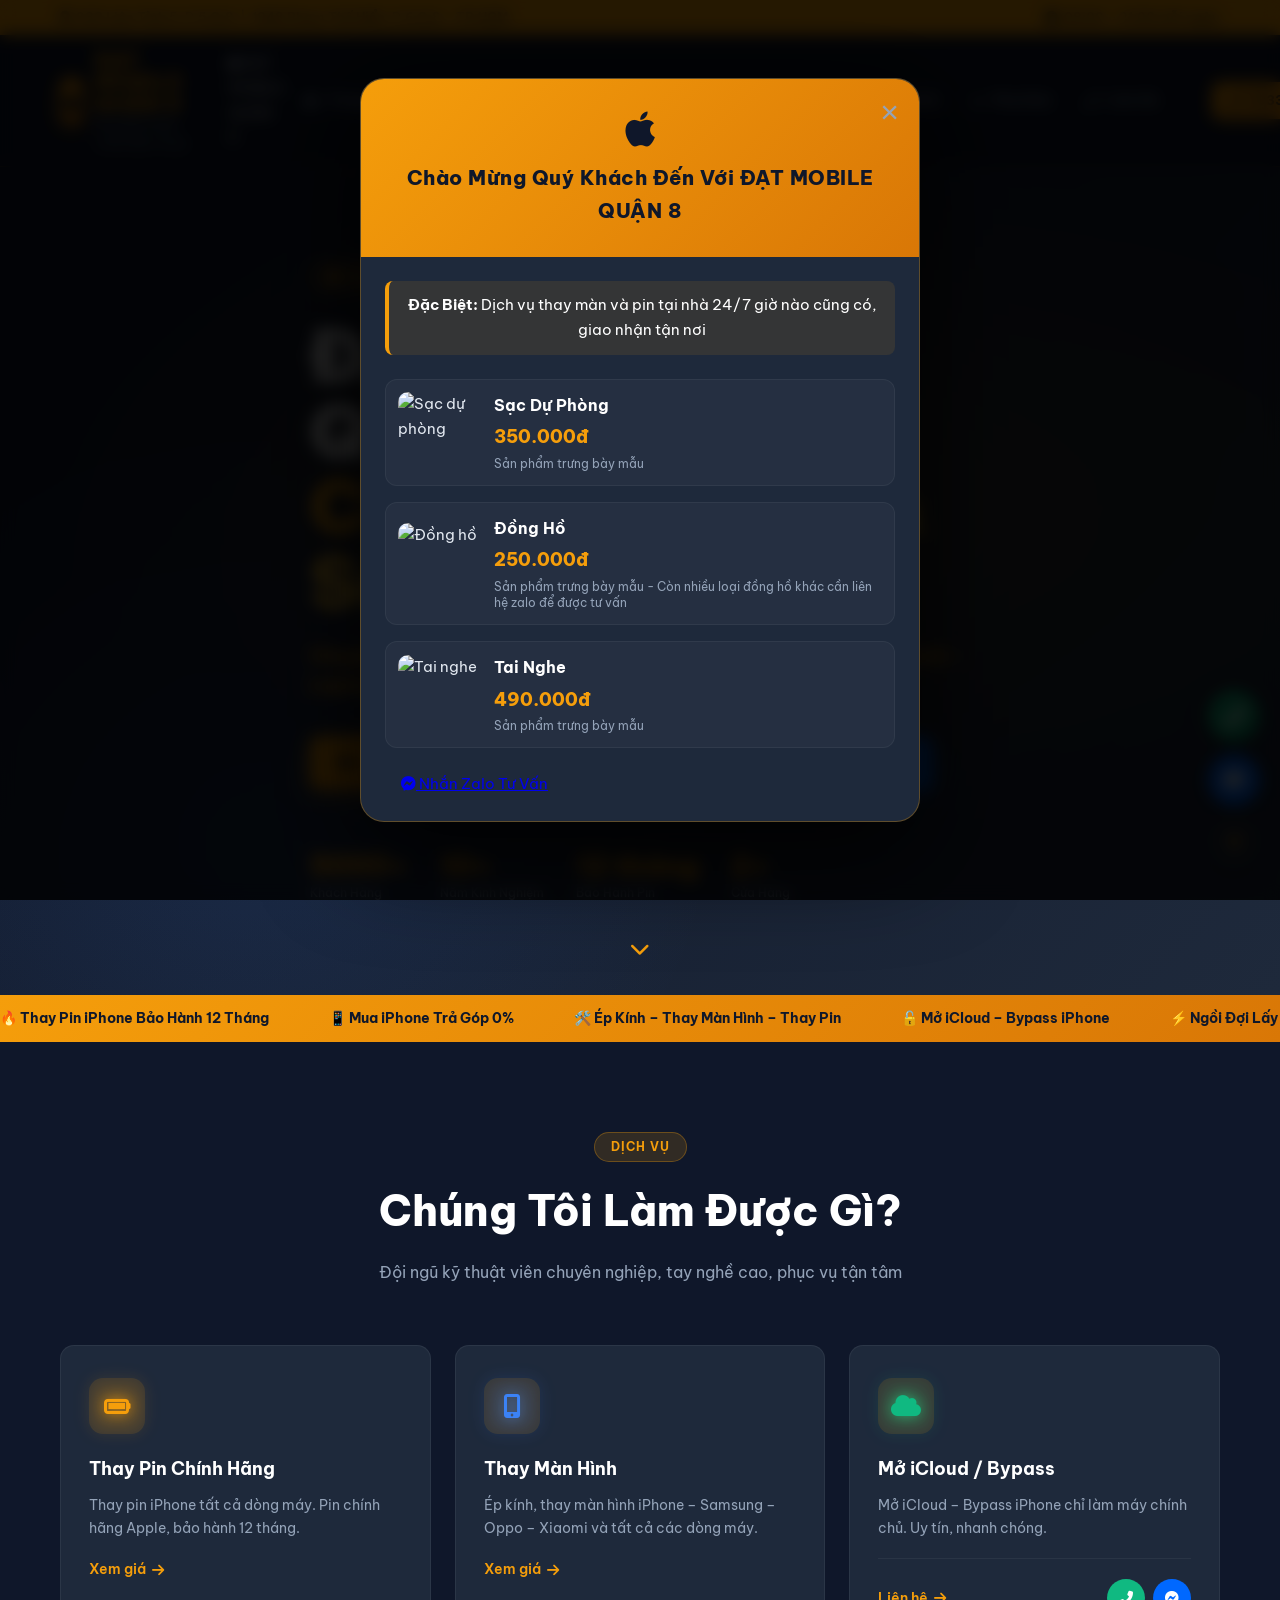
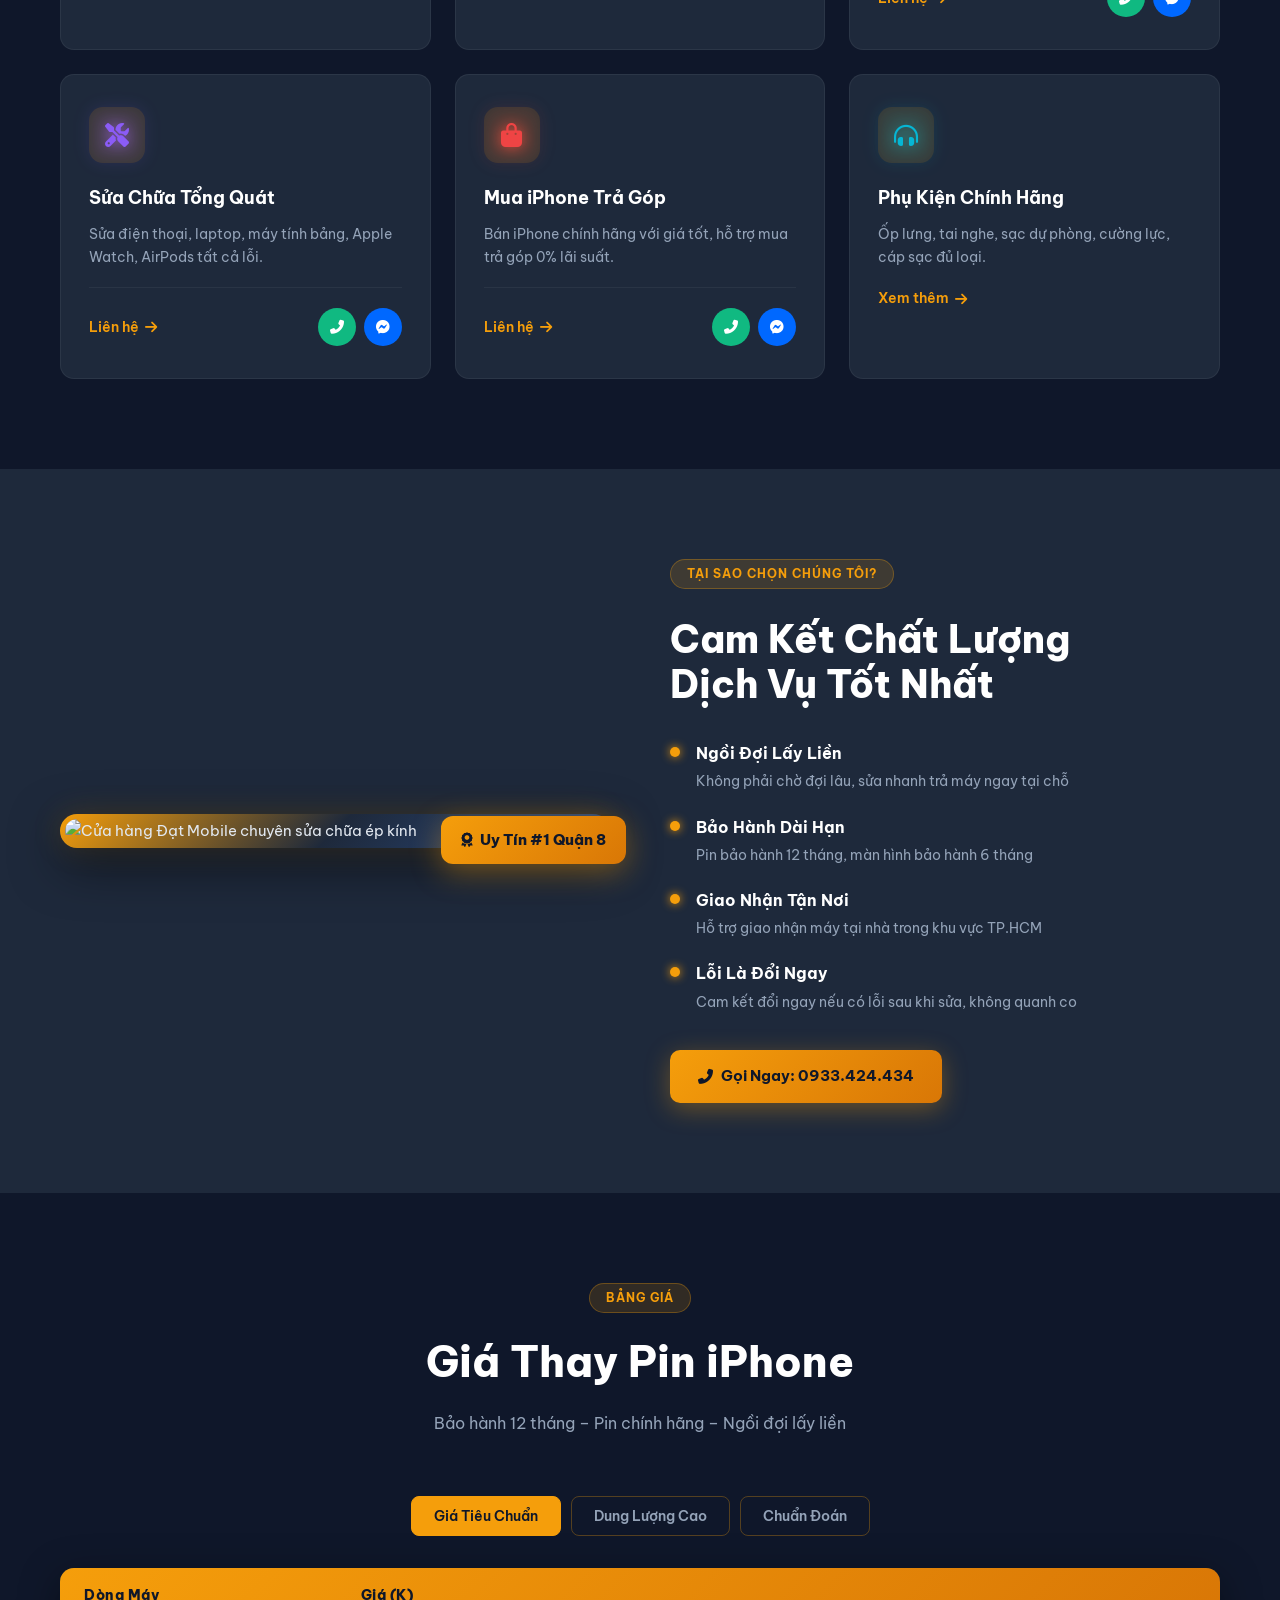
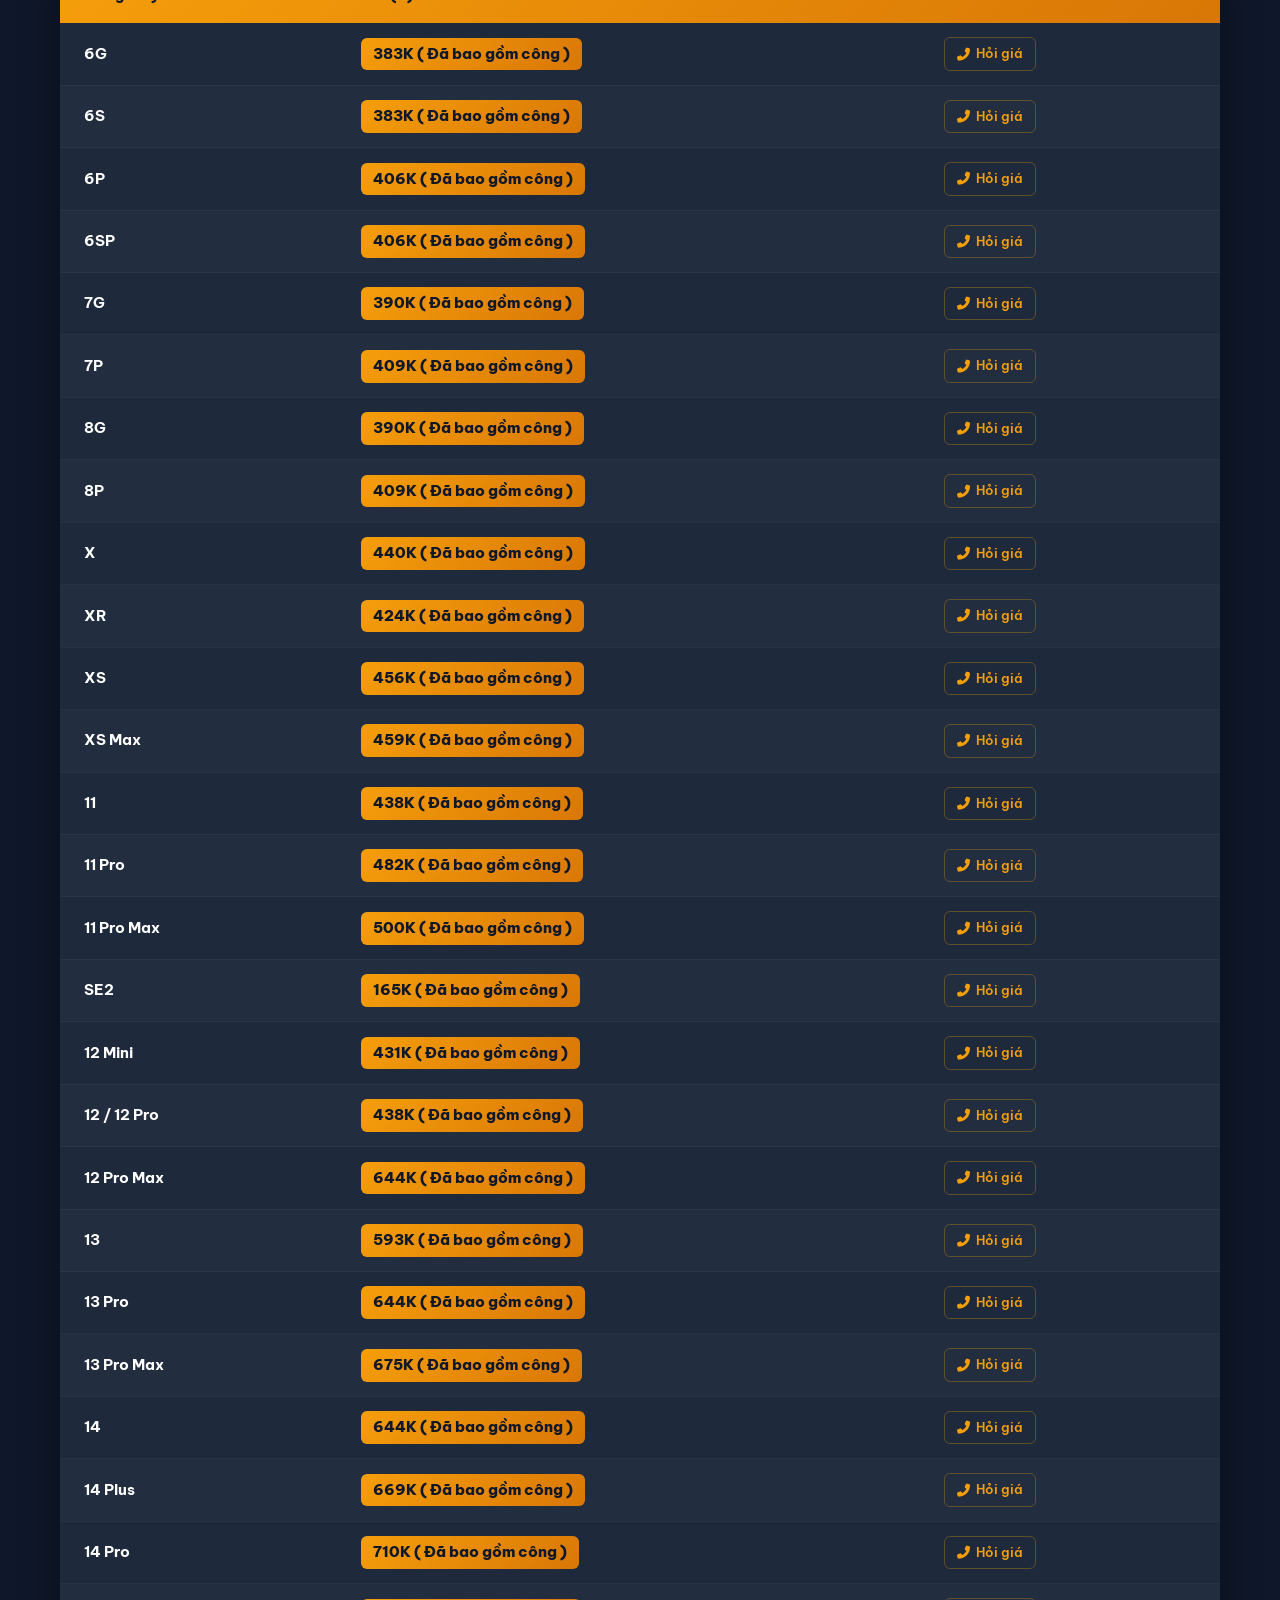
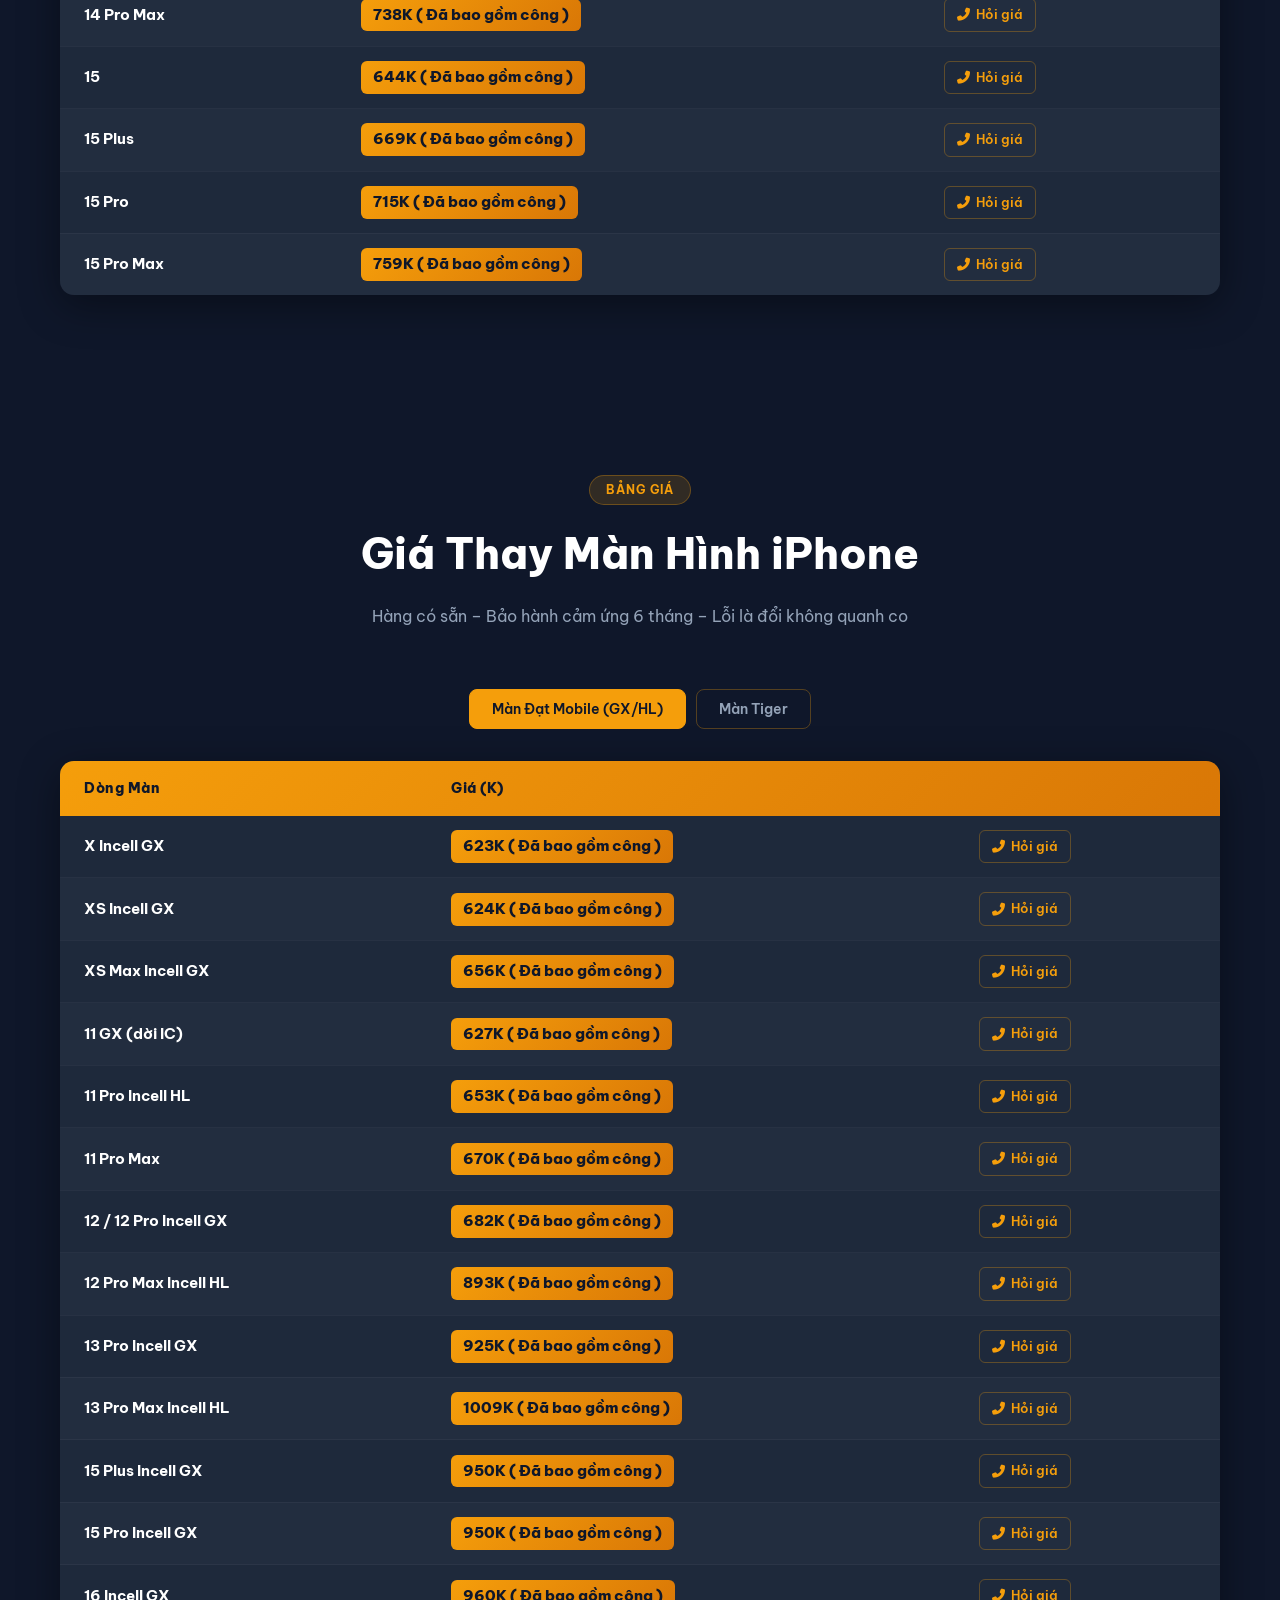
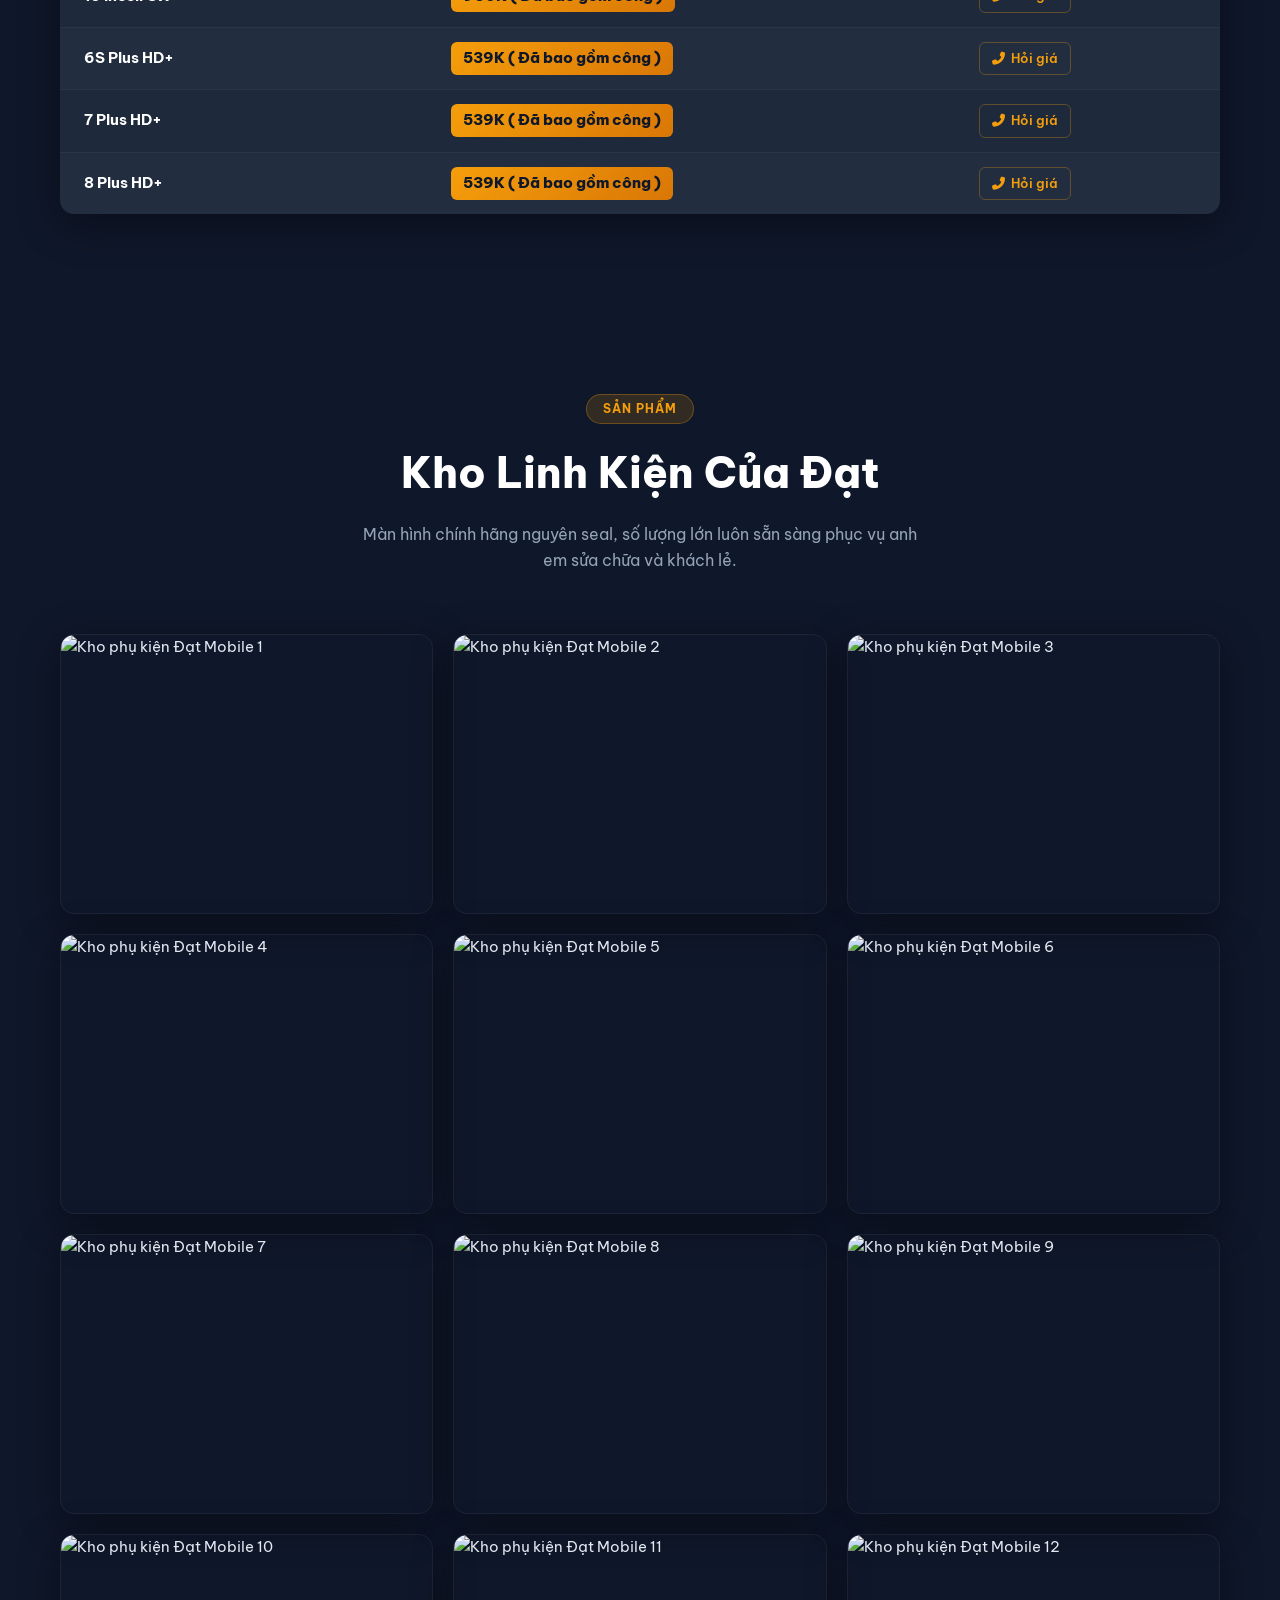
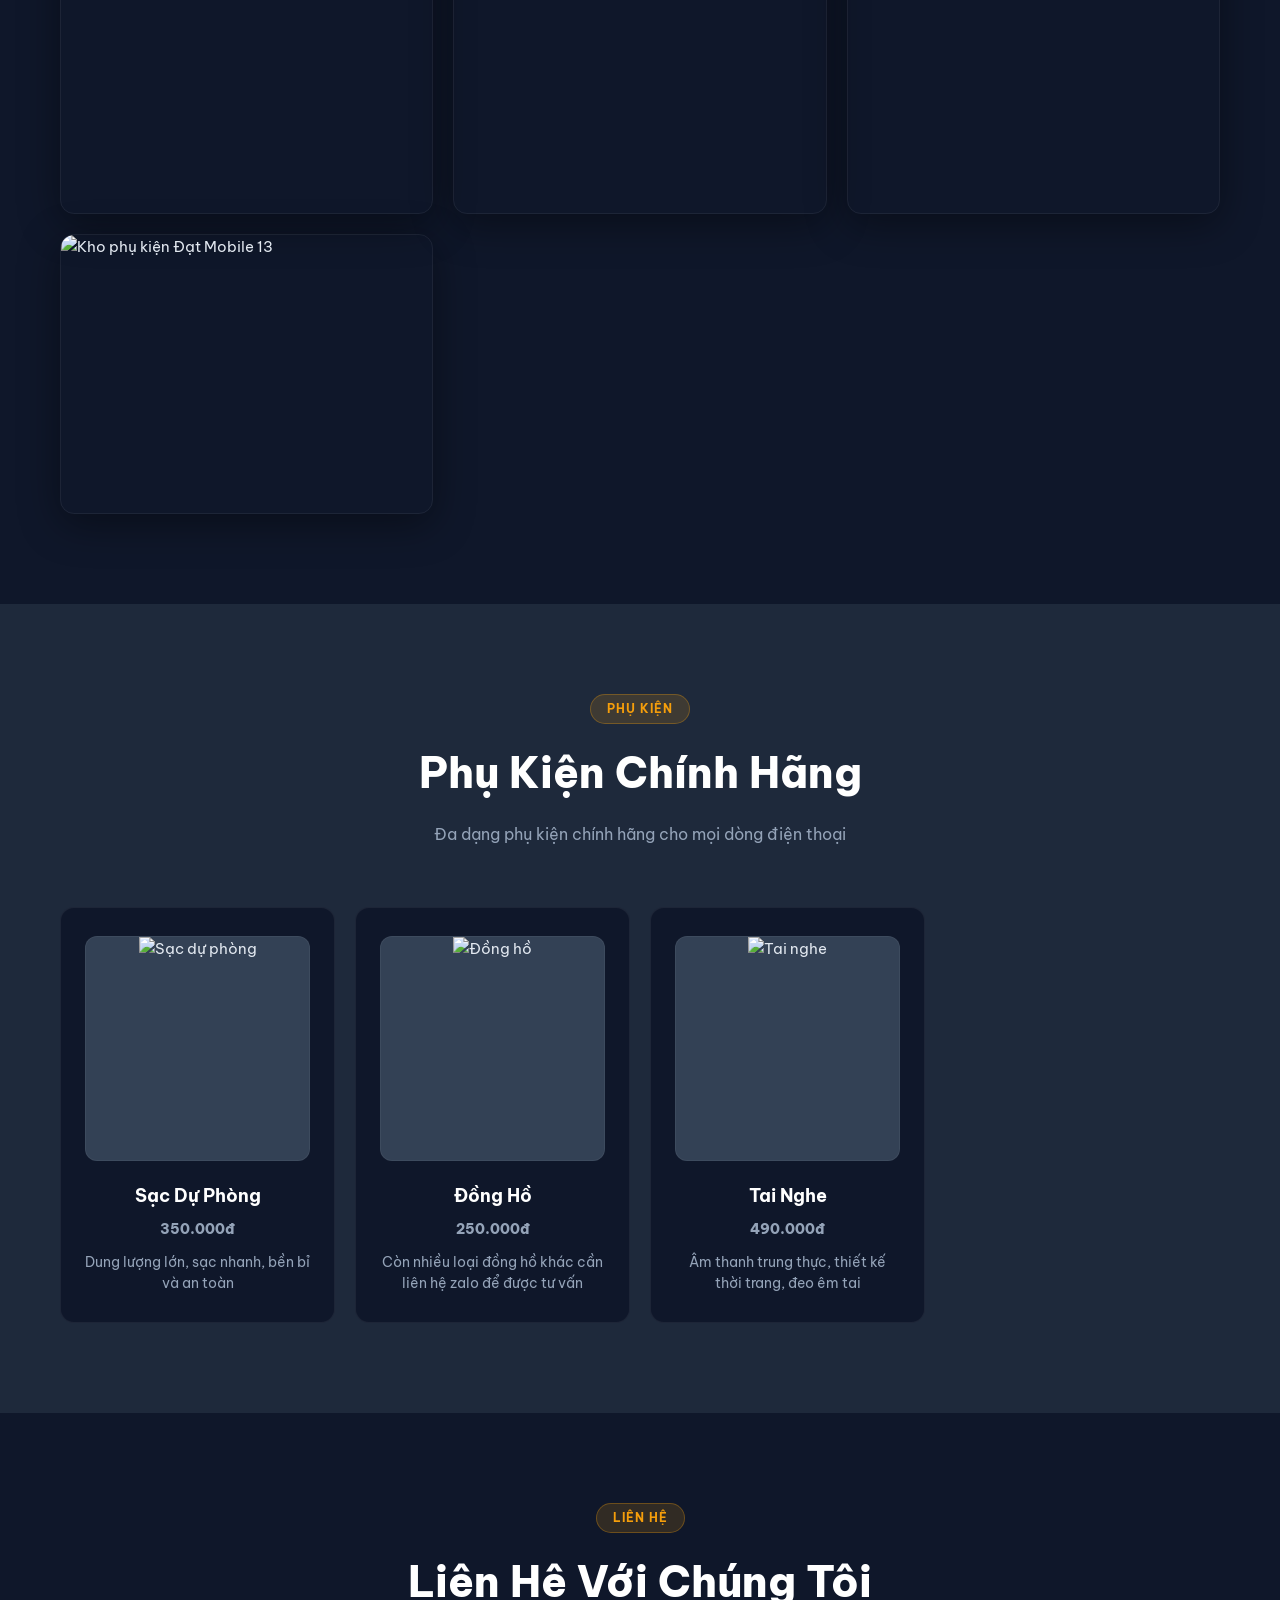
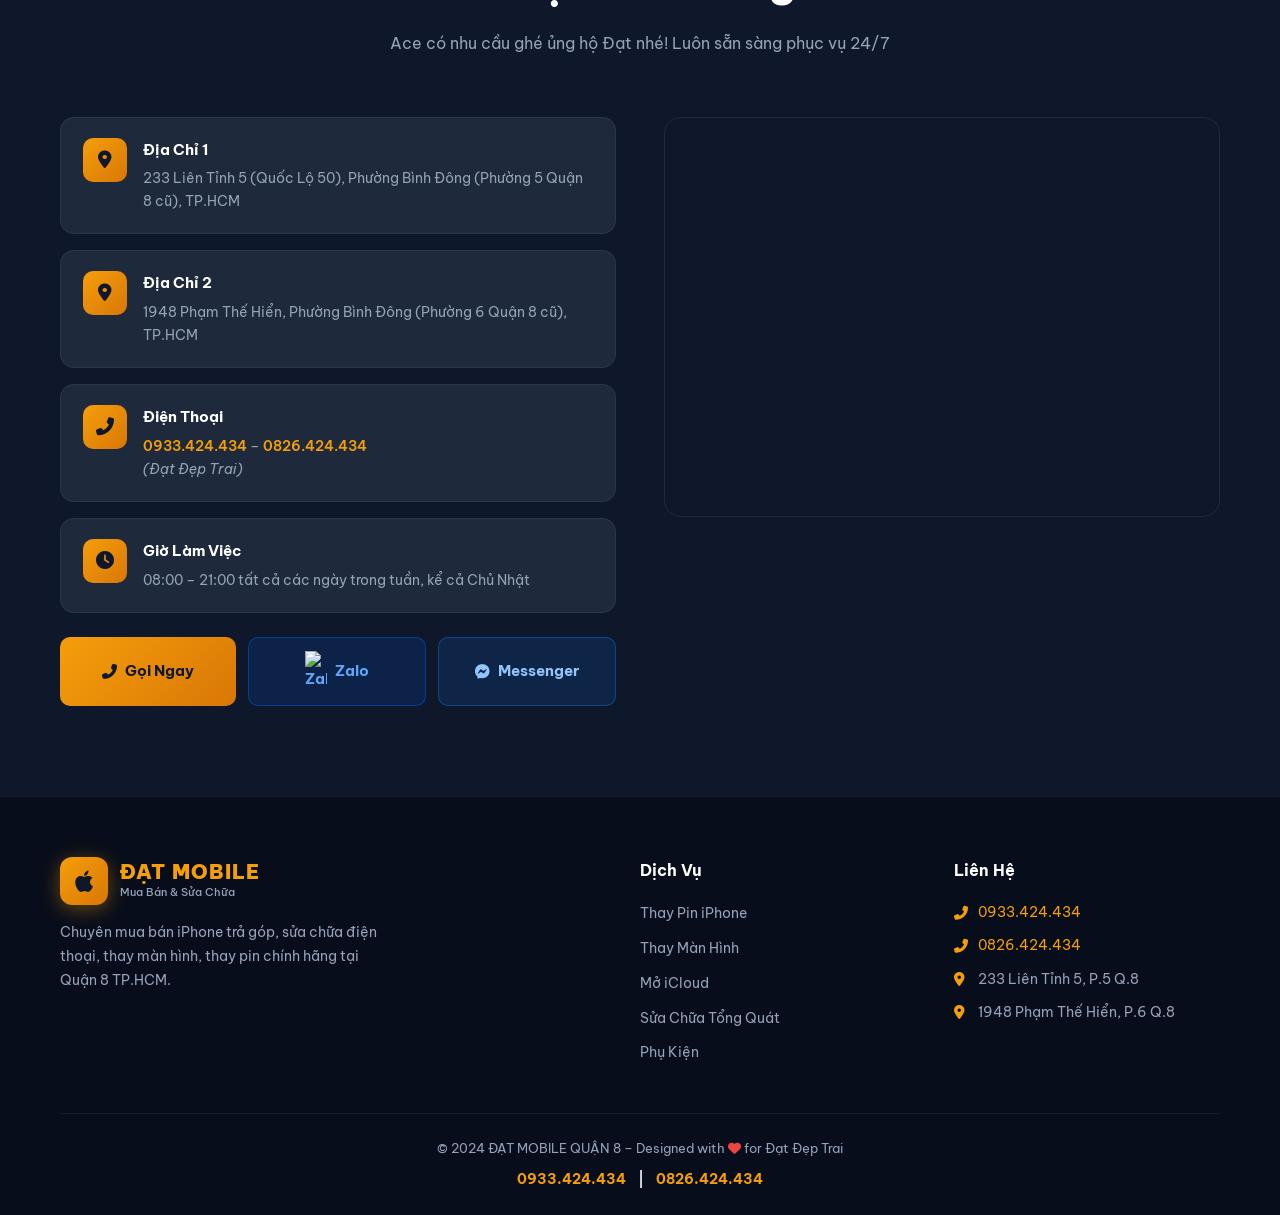
==== index.html @ 9b5f0d11 "Add files via upload" ====
<!DOCTYPE html>
<html lang="vi">

<head>
  <meta charset="UTF-8" />
  <meta name="viewport" content="width=device-width, initial-scale=1.0" />
  <title>Đạt Mobile - Mua Bán & Sửa Chữa Điện Thoại Quận 8</title>
  <meta name="description"
    content="Đạt Mobile chuyên mua bán iPhone trả góp, sửa chữa điện thoại, thay màn hình, thay pin chính hãng tại Quận 8 TP.HCM. Liên hệ: 0933.424.434" />
  <link rel="stylesheet" href="style.css" />
  <link rel="preconnect" href="https://fonts.googleapis.com" />
  <link rel="preconnect" href="https://fonts.gstatic.com" crossorigin />
  <link href="https://fonts.googleapis.com/css2?family=Be+Vietnam+Pro:wght@300;400;500;600;700;800;900&display=swap"
    rel="stylesheet" />
  <link rel="stylesheet" href="https://cdnjs.cloudflare.com/ajax/libs/font-awesome/6.5.0/css/all.min.css" />
  <style>
    /* Hero Dropdown Menus */
    .hero-dropdown-wrap {
      position: relative;
      display: inline-block;
    }
    .hero-dropdown {
      display: none;
      position: absolute;
      top: calc(100% + 10px);
      left: 50%;
      transform: translateX(-50%);
      min-width: 220px;
      background: rgba(15, 23, 42, 0.97);
      backdrop-filter: blur(20px);
      border: 1px solid rgba(245, 158, 11, 0.3);
      border-radius: 14px;
      padding: 8px;
      z-index: 100;
      box-shadow: 0 20px 50px rgba(0,0,0,0.5), 0 0 30px rgba(245,158,11,0.1);
      animation: dropdownFade 0.25s ease;
    }
    .hero-dropdown.show { display: block; }
    @keyframes dropdownFade {
      from { opacity: 0; transform: translateX(-50%) translateY(-8px); }
      to { opacity: 1; transform: translateX(-50%) translateY(0); }
    }
    .hero-dropdown::before {
      content: '';
      position: absolute;
      top: -7px;
      left: 50%;
      transform: translateX(-50%) rotate(45deg);
      width: 14px; height: 14px;
      background: rgba(15, 23, 42, 0.97);
      border-left: 1px solid rgba(245, 158, 11, 0.3);
      border-top: 1px solid rgba(245, 158, 11, 0.3);
    }
    .hero-dropdown a {
      display: flex;
      align-items: center;
      gap: 12px;
      padding: 12px 16px;
      color: #cbd5e1;
      text-decoration: none;
      font-size: 14px;
      font-weight: 500;
      border-radius: 10px;
      transition: all 0.2s ease;
      white-space: nowrap;
    }
    .hero-dropdown a:hover {
      background: rgba(245, 158, 11, 0.15);
      color: #f59e0b;
      transform: translateX(4px);
    }
    .hero-dropdown a i {
      width: 32px; height: 32px;
      display: flex; align-items: center; justify-content: center;
      background: rgba(245, 158, 11, 0.1);
      border-radius: 8px;
      font-size: 14px;
      color: #f59e0b;
      flex-shrink: 0;
    }
    .hero-dropdown a:hover i {
      background: rgba(245, 158, 11, 0.25);
    }
    @media (max-width: 600px) {
      .hero-dropdown {
        min-width: 200px;
      }
    }
  </style>
</head>

<body>

  <!-- TOP BAR -->
  <div class="topbar">
    <div class="container topbar-inner">
      <span><i class="fas fa-map-marker-alt"></i> 233 Liên Tỉnh 5, P.5 Q.8 &nbsp;|&nbsp; 1948 Phạm Thế Hiển, P.6 Q.8 –
        TP.HCM</span>
      <span><i class="fas fa-clock"></i> 08:00 – 21:00 mỗi ngày</span>
    </div>
  </div>

  <!-- HEADER -->
  <header class="header" id="header">
    <div class="container header-inner">
      <div class="logo">
        <div class="logo-icon"><i class="fab fa-apple"></i></div>
        <div class="logo-text">
          <span class="logo-main">ĐẠT MOBILE QUẬN 8</span>
          <span class="logo-sub">Mua Bán & Sửa Chữa Điện Thoại</span>
        </div>
      </div>

      <nav class="nav" id="nav">
        <div class="nav-header-mobile">
          <i class="fab fa-apple"></i> <span>ĐẠT MOBILE QUẬN 8</span>
        </div>
        <a href="#home" class="nav-link active"><i class="fas fa-home"></i> Trang Chủ</a>
        <a href="#services" class="nav-link"><i class="fas fa-tools"></i> Dịch Vụ</a>
        <a href="#pin-prices" class="nav-link"><i class="fas fa-battery-full"></i> Bảng Giá Pin</a>
        <a href="#screen-prices" class="nav-link"><i class="fas fa-mobile-alt"></i> Bảng Giá Màn</a>
        <a href="#gallery" class="nav-link"><i class="fas fa-images"></i> Kho Màn Hình</a>
        <a href="#accessories" class="nav-link"><i class="fas fa-headphones"></i> Phụ Kiện</a>
        <a href="#contact" class="nav-link"><i class="fas fa-phone-alt"></i> Liên Hệ</a>
      </nav>
      <div class="nav-overlay" id="navOverlay"></div>

      <div class="header-cta">
        <div class="header-phones">
          <a href="tel:0933424434" class="btn-call"><i class="fas fa-phone-alt"></i> 0933.424.434</a>
          <a href="tel:0826424434" class="btn-call"><i class="fas fa-phone-alt"></i> 0826.424.434</a>
        </div>
        <button class="hamburger" id="hamburger" aria-label="Menu"><i class="fas fa-bars"></i></button>
      </div>
    </div>
  </header>

  <!-- HERO -->
  <section class="hero" id="home">
    <div class="hero-bg"></div>
    <div class="container hero-content">
      <div class="hero-badge"><i class="fas fa-star"></i> Uy Tín – Chất Lượng – Tận Tâm</div>
      <h1 class="hero-title">ĐẠT MOBILE QUẬN 8<br /><span>Chuyên iPhone & Sửa Chữa</span></h1>
      <p class="hero-desc">Chuyên sửa chữa iPhone - SamSung - oppo - xiaomi - apple watch - Laptop...</p>
      <div class="hero-actions">
        <div class="hero-dropdown-wrap">
          <a href="javascript:void(0)" class="btn-primary" id="btnBangGia" onclick="toggleDropdown('dropdownBangGia', event)"><i class="fas fa-list-alt"></i> Xem Bảng Giá</a>
          <div class="hero-dropdown" id="dropdownBangGia">
            <a href="#pin-prices"><i class="fas fa-battery-full"></i> Giá Thay Pin</a>
            <a href="#screen-prices"><i class="fas fa-mobile-alt"></i> Giá Thay Màn</a>
            <a href="linh-kien.html#lung-iphone"><i class="fas fa-layer-group"></i> Giá Thay Lưng</a>
          </div>
        </div>
        <div class="hero-dropdown-wrap">
          <a href="javascript:void(0)" class="btn-secondary" id="btnLinhKien" onclick="toggleDropdown('dropdownLinhKien', event)"><i class="fas fa-box-open"></i> Linh Kiện Mua Về</a>
          <div class="hero-dropdown" id="dropdownLinhKien">
            <a href="linh-kien.html#pin"><i class="fas fa-battery-full"></i> Pin</a>
            <a href="linh-kien.html#man-hinh"><i class="fas fa-mobile-alt"></i> Màn Hình</a>
            <a href="linh-kien.html#lung-iphone"><i class="fas fa-layer-group"></i> Lưng iPhone</a>
          </div>
        </div>
        <a href="https://zalo.me/0933424434" target="_blank" class="btn-primary btn-zalo-hero"><i
            class="fab fa-facebook-messenger"></i> Nhắn Zalo Ngay</a>
      </div>
      <div class="hero-stats">
        <div class="stat"><span class="stat-num">5000+</span><span class="stat-label">Khách Hàng</span></div>
        <div class="stat"><span class="stat-num">10+</span><span class="stat-label">Năm Kinh Nghiệm</span></div>
        <div class="stat"><span class="stat-num">12 tháng</span><span class="stat-label">Bảo Hành Pin</span></div>
        <div class="stat"><span class="stat-num">2</span><span class="stat-label">Cửa Hàng</span></div>
      </div>
    </div>
    <div class="hero-scroll"><i class="fas fa-chevron-down"></i></div>
  </section>

  <!-- MARQUEE -->
  <div class="marquee-bar">
    <div class="marquee-track">
      <span>🔥 Thay Pin iPhone Bảo Hành 12 Tháng</span>
      <span>📱 Mua iPhone Trả Góp 0%</span>
      <span>🛠️ Ép Kính – Thay Màn Hình – Thay Pin</span>
      <span>🔓 Mở iCloud – Bypass iPhone</span>
      <span>⚡ Ngồi Đợi Lấy Liền</span>
      <span>🚚 Giao Nhận Tận Nơi</span>
      <span>🔥 Thay Pin iPhone Bảo Hành 12 Tháng</span>
      <span>📱 Mua iPhone Trả Góp 0%</span>
      <span>🛠️ Ép Kính – Thay Màn Hình – Thay Pin</span>
      <span>🔓 Mở iCloud – Bypass iPhone</span>
      <span>⚡ Ngồi Đợi Lấy Liền</span>
      <span>🚚 Giao Nhận Tận Nơi</span>
    </div>
  </div>

  <!-- SERVICES -->
  <section class="section services" id="services">
    <div class="container">
      <div class="section-header">
        <span class="section-tag">Dịch Vụ</span>
        <h2 class="section-title">Chúng Tôi Làm Được Gì?</h2>
        <p class="section-desc">Đội ngũ kỹ thuật viên chuyên nghiệp, tay nghề cao, phục vụ tận tâm</p>
      </div>
      <div class="services-grid">
        <div class="service-card" data-aos="fade-up">
          <div class="service-icon" style="--c:#f59e0b"><i class="fas fa-battery-full"></i></div>
          <h3>Thay Pin Chính Hãng</h3>
          <p>Thay pin iPhone tất cả dòng máy. Pin chính hãng Apple, bảo hành 12 tháng.</p>
          <a href="#pin-prices" class="service-link">Xem giá <i class="fas fa-arrow-right"></i></a>
        </div>
        <div class="service-card" data-aos="fade-up" data-aos-delay="100">
          <div class="service-icon" style="--c:#3b82f6"><i class="fas fa-mobile-alt"></i></div>
          <h3>Thay Màn Hình</h3>
          <p>Ép kính, thay màn hình iPhone – Samsung – Oppo – Xiaomi và tất cả các dòng máy.</p>
          <a href="#screen-prices" class="service-link">Xem giá <i class="fas fa-arrow-right"></i></a>
        </div>
        <div class="service-card" data-aos="fade-up" data-aos-delay="200">
          <div class="service-icon" style="--c:#10b981"><i class="fas fa-cloud"></i></div>
          <h3>Mở iCloud / Bypass</h3>
          <p>Mở iCloud – Bypass iPhone chỉ làm máy chính chủ. Uy tín, nhanh chóng.</p>
          <div class="service-footer">
            <a href="#contact" class="service-link">Liên hệ <i class="fas fa-arrow-right"></i></a>
            <div class="service-btns">
              <a href="tel:0933424434" class="btn-s-call"><i class="fas fa-phone-alt"></i></a>
              <a href="https://zalo.me/0933424434" class="btn-s-zalo"><i class="fab fa-facebook-messenger"></i></a>
            </div>
          </div>
        </div>
        <div class="service-card" data-aos="fade-up" data-aos-delay="300">
          <div class="service-icon" style="--c:#8b5cf6"><i class="fas fa-tools"></i></div>
          <h3>Sửa Chữa Tổng Quát</h3>
          <p>Sửa điện thoại, laptop, máy tính bảng, Apple Watch, AirPods tất cả lỗi.</p>
          <div class="service-footer">
            <a href="#contact" class="service-link">Liên hệ <i class="fas fa-arrow-right"></i></a>
            <div class="service-btns">
              <a href="tel:0933424434" class="btn-s-call"><i class="fas fa-phone-alt"></i></a>
              <a href="https://zalo.me/0933424434" class="btn-s-zalo"><i class="fab fa-facebook-messenger"></i></a>
            </div>
          </div>
        </div>
        <div class="service-card" data-aos="fade-up" data-aos-delay="400">
          <div class="service-icon" style="--c:#ef4444"><i class="fas fa-shopping-bag"></i></div>
          <h3>Mua iPhone Trả Góp</h3>
          <p>Bán iPhone chính hãng với giá tốt, hỗ trợ mua trả góp 0% lãi suất.</p>
          <div class="service-footer">
            <a href="#contact" class="service-link">Liên hệ <i class="fas fa-arrow-right"></i></a>
            <div class="service-btns">
              <a href="tel:0933424434" class="btn-s-call"><i class="fas fa-phone-alt"></i></a>
              <a href="https://zalo.me/0933424434" class="btn-s-zalo"><i class="fab fa-facebook-messenger"></i></a>
            </div>
          </div>
        </div>
        <div class="service-card" data-aos="fade-up" data-aos-delay="500">
          <div class="service-icon" style="--c:#06b6d4"><i class="fas fa-headphones-alt"></i></div>
          <h3>Phụ Kiện Chính Hãng</h3>
          <p>Ốp lưng, tai nghe, sạc dự phòng, cường lực, cáp sạc đủ loại.</p>
          <a href="#accessories" class="service-link">Xem thêm <i class="fas fa-arrow-right"></i></a>
        </div>
      </div>
    </div>
  </section>

  <!-- WHY CHOOSE US -->
  <section class="why-section">
    <div class="container">
      <div class="why-grid">
        <div class="why-image">
          <div class="why-image-wrapper">
            <img src="https://sf-static.upanhlaylink.com/img/image_20260425ea442c40c5f5e03755077c24b3f33267.jpg"
              alt="Cửa hàng Đạt Mobile chuyên sửa chữa ép kính" />
          </div>
          <div class="why-badge-float"><i class="fas fa-award"></i> Uy Tín #1 Quận 8</div>
        </div>
        <div class="why-content">
          <span class="section-tag">Tại Sao Chọn Chúng Tôi?</span>
          <h2>Cam Kết Chất Lượng<br />Dịch Vụ Tốt Nhất</h2>
          <div class="why-items">
            <div class="why-item">
              <div class="why-dot"></div>
              <div><strong>Ngồi Đợi Lấy Liền</strong>
                <p>Không phải chờ đợi lâu, sửa nhanh trả máy ngay tại chỗ</p>
              </div>
            </div>
            <div class="why-item">
              <div class="why-dot"></div>
              <div><strong>Bảo Hành Dài Hạn</strong>
                <p>Pin bảo hành 12 tháng, màn hình bảo hành 6 tháng</p>
              </div>
            </div>
            <div class="why-item">
              <div class="why-dot"></div>
              <div><strong>Giao Nhận Tận Nơi</strong>
                <p>Hỗ trợ giao nhận máy tại nhà trong khu vực TP.HCM</p>
              </div>
            </div>
            <div class="why-item">
              <div class="why-dot"></div>
              <div><strong>Lỗi Là Đổi Ngay</strong>
                <p>Cam kết đổi ngay nếu có lỗi sau khi sửa, không quanh co</p>
              </div>
            </div>
          </div>
          <a href="tel:0933424434" class="btn-primary"><i class="fas fa-phone-alt"></i> Gọi Ngay: 0933.424.434</a>
        </div>
      </div>
    </div>
  </section>

  <!-- PIN PRICE TABLE -->
  <section class="section price-section" id="pin-prices">
    <div class="container">
      <div class="section-header">
        <span class="section-tag">Bảng Giá</span>
        <h2 class="section-title">Giá Thay Pin iPhone</h2>
        <p class="section-desc">Bảo hành 12 tháng – Pin chính hãng – Ngồi đợi lấy liền</p>
      </div>
      <div class="price-tabs">
        <button class="tab-btn active" onclick="showTab('pin-standard')">Giá Tiêu Chuẩn</button>
        <button class="tab-btn" onclick="showTab('pin-cao')">Dung Lượng Cao</button>
        <button class="tab-btn" onclick="showTab('pin-chandoan')">Chuẩn Đoán</button>
      </div>

      <div id="pin-standard" class="tab-content active">
        <div class="price-table-wrap">
          <table class="price-table">
            <thead>
              <tr>
                <th>Dòng Máy</th>
                <th>Giá (K)</th>
                <th></th>
              </tr>
            </thead>
            <tbody id="pinStandardBody"></tbody>
          </table>
        </div>
      </div>
      <div id="pin-cao" class="tab-content">
        <div class="price-table-wrap">
          <table class="price-table">
            <thead>
              <tr>
                <th>Dòng Máy</th>
                <th>Giá (K)</th>
                <th></th>
              </tr>
            </thead>
            <tbody id="pinCaoBody"></tbody>
          </table>
        </div>
      </div>
      <div id="pin-chandoan" class="tab-content">
        <div class="price-table-wrap">
          <table class="price-table">
            <thead>
              <tr>
                <th>Dòng Máy</th>
                <th>Giá (K)</th>
                <th></th>
              </tr>
            </thead>
            <tbody id="pinChanDoanBody"></tbody>
          </table>
        </div>
      </div>
    </div>
  </section>

  <!-- SCREEN PRICE TABLE -->
  <section class="section price-section bg-alt" id="screen-prices">
    <div class="container">
      <div class="section-header">
        <span class="section-tag">Bảng Giá</span>
        <h2 class="section-title">Giá Thay Màn Hình iPhone</h2>
        <p class="section-desc">Hàng có sẵn – Bảo hành cảm ứng 6 tháng – Lỗi là đổi không quanh co</p>
      </div>
      <div class="price-tabs">
        <button class="tab-btn active" onclick="showTab('man-dat')">Màn Đạt Mobile (GX/HL)</button>
        <button class="tab-btn" onclick="showTab('man-tiger')">Màn Tiger</button>
      </div>
      <div id="man-dat" class="tab-content active">
        <div class="price-table-wrap">
          <table class="price-table">
            <thead>
              <tr>
                <th>Dòng Màn</th>
                <th>Giá (K)</th>
                <th></th>
              </tr>
            </thead>
            <tbody id="manDatBody"></tbody>
          </table>
        </div>
      </div>
      <div id="man-tiger" class="tab-content">
        <div class="price-table-wrap">
          <table class="price-table">
            <thead>
              <tr>
                <th>Dòng Màn</th>
                <th>Giá (K)</th>
                <th></th>
              </tr>
            </thead>
            <tbody id="manTigerBody"></tbody>
          </table>
        </div>
      </div>
    </div>
  </section>

  <!-- PRODUCT GALLERY -->
  <section class="section gallery-section" id="gallery">
    <div class="container">
      <div class="section-header">
        <span class="section-tag">Sản Phẩm</span>
        <h2 class="section-title">Kho Linh Kiện Của Đạt</h2>
        <p class="section-desc">Màn hình chính hãng nguyên seal, số lượng lớn luôn sẵn sàng phục vụ anh em sửa chữa và
          khách lẻ.</p>
      </div>
      <div class="gallery-grid">
        <div class="gallery-item"><img
            src="https://sf-static.upanhlaylink.com/img/image_20260425407be8f1cf7af1dcd148b5ff29c2d3b6.jpg"
            alt="Kho phụ kiện Đạt Mobile 1" loading="lazy" /></div>
        <div class="gallery-item"><img
            src="https://sf-static.upanhlaylink.com/img/image_202604255a67af66e095e368f754b693c8bf8e2f.jpg"
            alt="Kho phụ kiện Đạt Mobile 2" loading="lazy" /></div>
        <div class="gallery-item"><img
            src="https://sf-static.upanhlaylink.com/img/image_20260425abe0ab4c7f572dd8e44e4da62b58a953.jpg"
            alt="Kho phụ kiện Đạt Mobile 3" loading="lazy" /></div>
        <div class="gallery-item"><img
            src="https://sf-static.upanhlaylink.com/img/image_20260425c2d36d58fb8508d2b44d9cab0eafec3b.jpg"
            alt="Kho phụ kiện Đạt Mobile 4" loading="lazy" /></div>
        <div class="gallery-item"><img
            src="https://sf-static.upanhlaylink.com/img/image_20260425431a32b706c7f8a0a8c5efad881ded84.jpg"
            alt="Kho phụ kiện Đạt Mobile 5" loading="lazy" /></div>
        <div class="gallery-item"><img
            src="https://sf-static.upanhlaylink.com/img/image_20260425f9e92c0bb0cfb35b79f0e3ef884303e1.jpg"
            alt="Kho phụ kiện Đạt Mobile 6" loading="lazy" /></div>
        <div class="gallery-item"><img
            src="https://sf-static.upanhlaylink.com/img/image_202604258a28e43ddae3baaf563d531a272ee140.jpg"
            alt="Kho phụ kiện Đạt Mobile 7" loading="lazy" /></div>
        <div class="gallery-item"><img
            src="https://sf-static.upanhlaylink.com/img/image_202604251f404211f115f141d3a7bb95b377a355.jpg"
            alt="Kho phụ kiện Đạt Mobile 8" loading="lazy" /></div>
        <div class="gallery-item"><img
            src="https://sf-static.upanhlaylink.com/img/image_20260425be8ab07d987949c0b451447069f7fa22.jpg"
            alt="Kho phụ kiện Đạt Mobile 9" loading="lazy" /></div>
        <div class="gallery-item"><img
            src="https://sf-static.upanhlaylink.com/img/image_202604255ccae23e1ee05d1ec48b8c30bf2c0dff.jpg"
            alt="Kho phụ kiện Đạt Mobile 10" loading="lazy" /></div>
        <div class="gallery-item"><img
            src="https://sf-static.upanhlaylink.com/img/image_202604258d1c4f21953208e9ab8e0bf550e26429.jpg"
            alt="Kho phụ kiện Đạt Mobile 11" loading="lazy" /></div>
        <div class="gallery-item"><img
            src="https://sf-static.upanhlaylink.com/img/image_202604250e49969acd61f55738cc942e977c69f9.jpg"
            alt="Kho phụ kiện Đạt Mobile 12" loading="lazy" /></div>
        <div class="gallery-item"><img
            src="https://sf-static.upanhlaylink.com/img/image_20260425d947138d0b3b15e8764c1cbbc4471716.jpg"
            alt="Kho phụ kiện Đạt Mobile 13" loading="lazy" /></div>
      </div>
    </div>
  </section>

  <!-- ACCESSORIES -->
  <section class="section accessories-section" id="accessories">
    <div class="container">
      <div class="section-header">
        <span class="section-tag">Phụ Kiện</span>
        <h2 class="section-title">Phụ Kiện Chính Hãng</h2>
        <p class="section-desc">Đa dạng phụ kiện chính hãng cho mọi dòng điện thoại</p>
      </div>
      <div class="acc-grid">
        <div class="acc-card">
          <div class="acc-img">
            <img src="https://sf-static.upanhlaylink.com/img/image_20260426009a146145de8efe1ed806d4067750e1.jpg"
              alt="Sạc dự phòng">
          </div>
          <h4>Sạc Dự Phòng</h4>
          <p class="acc-price">350.000đ</p>
          <p>Dung lượng lớn, sạc nhanh, bền bỉ và an toàn</p>
        </div>
        <div class="acc-card">
          <div class="acc-img">
            <img src="https://sf-static.upanhlaylink.com/img/image_20260426dc77aea11d7990fd1bd45ad8c83a1255.jpg"
              alt="Đồng hồ">
          </div>
          <h4>Đồng Hồ</h4>
          <p class="acc-price">250.000đ</p>
          <p>Còn nhiều loại đồng hồ khác cần liên hệ zalo để được tư vấn</p>
        </div>
        <div class="acc-card">
          <div class="acc-img">
            <img src="https://sf-static.upanhlaylink.com/img/image_20260426a90454af19bcaa414e971549a06dd1bd.jpg"
              alt="Tai nghe">
          </div>
          <h4>Tai Nghe</h4>
          <p class="acc-price">490.000đ</p>
          <p>Âm thanh trung thực, thiết kế thời trang, đeo êm tai</p>
        </div>
      </div>
    </div>
  </section>

  <!-- CONTACT -->
  <section class="section contact-section" id="contact">
    <div class="container">
      <div class="section-header">
        <span class="section-tag">Liên Hệ</span>
        <h2 class="section-title">Liên Hệ Với Chúng Tôi</h2>
        <p class="section-desc">Ace có nhu cầu ghé ủng hộ Đạt nhé! Luôn sẵn sàng phục vụ 24/7</p>
      </div>
      <div class="contact-grid">
        <div class="contact-info">
          <div class="contact-card">
            <div class="contact-icon"><i class="fas fa-map-marker-alt"></i></div>
            <div>
              <h4>Địa Chỉ 1</h4>
              <p>233 Liên Tỉnh 5 (Quốc Lộ 50), Phường Bình Đông (Phường 5 Quận 8 cũ), TP.HCM</p>
            </div>
          </div>
          <div class="contact-card">
            <div class="contact-icon"><i class="fas fa-map-marker-alt"></i></div>
            <div>
              <h4>Địa Chỉ 2</h4>
              <p>1948 Phạm Thế Hiển, Phường Bình Đông (Phường 6 Quận 8 cũ), TP.HCM</p>
            </div>
          </div>
          <div class="contact-card">
            <div class="contact-icon"><i class="fas fa-phone-alt"></i></div>
            <div>
              <h4>Điện Thoại</h4>
              <p><a href="tel:0933424434">0933.424.434</a> – <a href="tel:0826424434">0826.424.434</a><br /><em>(Đạt Đẹp
                  Trai)</em></p>
            </div>
          </div>
          <div class="contact-card">
            <div class="contact-icon"><i class="fas fa-clock"></i></div>
            <div>
              <h4>Giờ Làm Việc</h4>
              <p>08:00 – 21:00 tất cả các ngày trong tuần, kể cả Chủ Nhật</p>
            </div>
          </div>
          <div class="contact-buttons">
            <a href="tel:0933424434" class="cta-btn cta-call"><i class="fas fa-phone-alt"></i> Gọi Ngay</a>
            <a href="https://zalo.me/0933424434" target="_blank" class="cta-btn cta-zalo"><img
                src="https://upload.wikimedia.org/wikipedia/commons/thumb/9/91/Icon_of_Zalo.svg/2048px-Icon_of_Zalo.svg.png"
                alt="Zalo" width="22" /> Zalo</a>
            <a href="https://m.me/datmobile" target="_blank" class="cta-btn cta-fb"><i
                class="fab fa-facebook-messenger"></i> Messenger</a>
          </div>
        </div>
        <div class="contact-map">
          <iframe
            src="https://www.google.com/maps/embed?pb=!1m18!1m12!1m3!1d3919.8!2d106.665!3d10.745!2m3!1f0!2f0!3f0!3m2!1i1024!2i768!4f13.1!3m3!1m2!1s0x0%3A0x0!2zMTDCsDQ0JzQyLjAiTiAxMDbCsDM5JzU0LjAiRQ!5e0!3m2!1svi!2svn!4v1234567890"
            width="100%" height="100%" style="border:0;border-radius:16px;" allowfullscreen="" loading="lazy"></iframe>
        </div>
      </div>
    </div>
  </section>

  <!-- FOOTER -->
  <footer class="footer">
    <div class="container">
      <div class="footer-grid">
        <div class="footer-brand">
          <div class="logo">
            <div class="logo-icon"><i class="fab fa-apple"></i></div>
            <div class="logo-text"><span class="logo-main">ĐẠT MOBILE</span><span class="logo-sub">Mua Bán & Sửa
                Chữa</span></div>
          </div>
          <p>Chuyên mua bán iPhone trả góp, sửa chữa điện thoại, thay màn hình, thay pin chính hãng tại Quận 8 TP.HCM.
          </p>
        </div>
        <div class="footer-links">
          <h4>Dịch Vụ</h4>
          <ul>
            <li><a href="#services">Thay Pin iPhone</a></li>
            <li><a href="#screen-prices">Thay Màn Hình</a></li>
            <li><a href="#services">Mở iCloud</a></li>
            <li><a href="#services">Sửa Chữa Tổng Quát</a></li>
            <li><a href="#accessories">Phụ Kiện</a></li>
          </ul>
        </div>
        <div class="footer-contact">
          <h4>Liên Hệ</h4>
          <p><i class="fas fa-phone-alt"></i> <a href="tel:0933424434">0933.424.434</a></p>
          <p><i class="fas fa-phone-alt"></i> <a href="tel:0826424434">0826.424.434</a></p>
          <p><i class="fas fa-map-marker-alt"></i> 233 Liên Tỉnh 5, P.5 Q.8</p>
          <p><i class="fas fa-map-marker-alt"></i> 1948 Phạm Thế Hiển, P.6 Q.8</p>
        </div>
      </div>
      <div class="footer-bottom">
        <p>© 2024 ĐẠT MOBILE QUẬN 8 – Designed with <i class="fas fa-heart" style="color:#ef4444"></i> for Đạt Đẹp Trai
        </p>
        <div class="footer-phones-bottom">
          <a href="tel:0933424434">0933.424.434</a> | <a href="tel:0826424434">0826.424.434</a>
        </div>
      </div>
    </div>
  </footer>

  <!-- FLOATING BUTTONS -->
  <div class="float-buttons">
    <a href="tel:0933424434" class="float-btn float-call" title="Gọi ngay"><i class="fas fa-phone-alt"></i></a>
    <a href="https://zalo.me/0933424434" target="_blank" class="float-btn float-zalo" title="Zalo"><i
        class="fas fa-comment-dots"></i></a>
    <a href="#home" class="float-btn float-top" title="Lên đầu trang" id="backToTop"><i class="fas fa-arrow-up"></i></a>
  </div>

  <!-- WELCOME POPUP -->
  <div class="popup-overlay" id="welcomePopup">
    <div class="popup-content">
      <button class="popup-close" id="closePopup">&times;</button>
      <div class="popup-header">
        <i class="fab fa-apple"></i>
        <h3>Chào Mừng Quý Khách Đến Với ĐẠT MOBILE QUẬN 8</h3>
      </div>
      <div class="popup-body">
        <p class="special-note"><strong>Đặc Biệt:</strong> Dịch vụ thay màn và pin tại nhà 24/7 giờ nào cũng có, giao
          nhận tận nơi</p>

        <div class="popup-products">
          <div class="p-prod-card">
            <img src="https://sf-static.upanhlaylink.com/img/image_20260426009a146145de8efe1ed806d4067750e1.jpg"
              alt="Sạc dự phòng">
            <div class="p-prod-info">
              <h4>Sạc Dự Phòng</h4>
              <span class="p-price">350.000đ</span>
              <p class="p-small">Sản phẩm trưng bày mẫu</p>
            </div>
          </div>
          <div class="p-prod-card">
            <img src="https://sf-static.upanhlaylink.com/img/image_20260426dc77aea11d7990fd1bd45ad8c83a1255.jpg"
              alt="Đồng hồ">
            <div class="p-prod-info">
              <h4>Đồng Hồ</h4>
              <span class="p-price">250.000đ</span>
              <p class="p-small">Sản phẩm trưng bày mẫu - Còn nhiều loại đồng hồ khác cần liên hệ zalo để được tư vấn
              </p>
            </div>
          </div>
          <div class="p-prod-card">
            <img src="https://sf-static.upanhlaylink.com/img/image_20260426a90454af19bcaa414e971549a06dd1bd.jpg"
              alt="Tai nghe">
            <div class="p-prod-info">
              <h4>Tai Nghe</h4>
              <span class="p-price">490.000đ</span>
              <p class="p-small">Sản phẩm trưng bày mẫu</p>
            </div>
          </div>
        </div>
      </div>
      <div class="popup-footer">
        <a href="https://zalo.me/0933424434" target="_blank" class="btn-zalo"><i class="fab fa-facebook-messenger"></i>
          Nhắn Zalo Tư Vấn</a>
      </div>
    </div>
  </div>

  <script>
    // Dropdown toggle for hero buttons
    function toggleDropdown(id, event) {
      event.preventDefault();
      event.stopPropagation();
      // Close all other dropdowns first
      document.querySelectorAll('.hero-dropdown').forEach(d => {
        if (d.id !== id) d.classList.remove('show');
      });
      document.getElementById(id).classList.toggle('show');
    }
    // Close dropdowns when clicking outside
    document.addEventListener('click', function(e) {
      if (!e.target.closest('.hero-dropdown-wrap')) {
        document.querySelectorAll('.hero-dropdown').forEach(d => d.classList.remove('show'));
      }
    });
    // Close dropdown after clicking a link inside it
    document.querySelectorAll('.hero-dropdown a').forEach(link => {
      link.addEventListener('click', function() {
        this.closest('.hero-dropdown').classList.remove('show');
      });
    });
  </script>
  <script src="script.js"></script>
</body>

</html>
---- style.css ----
/* ============================
   ĐẠT MOBILE – STYLE.CSS
   ============================ */

*, *::before, *::after { box-sizing: border-box; margin: 0; padding: 0; }

:root {
  --primary: #f59e0b;
  --primary-dark: #d97706;
  --primary-light: #fcd34d;
  --dark: #0f172a;
  --dark2: #1e293b;
  --dark3: #334155;
  --text: #e2e8f0;
  --text-muted: #94a3b8;
  --white: #ffffff;
  --accent: #3b82f6;
  --green: #10b981;
  --red: #ef4444;
  --zalo: #0068ff;
  --radius: 14px;
  --shadow: 0 10px 40px rgba(0,0,0,0.4);
  --transition: all 0.3s cubic-bezier(.4,0,.2,1);
}

html { scroll-behavior: smooth; }

body {
  font-family: 'Be Vietnam Pro', sans-serif;
  background: var(--dark);
  color: var(--text);
  overflow-x: hidden;
  font-size: 15px;
  line-height: 1.65;
}

.container { max-width: 1200px; margin: 0 auto; padding: 0 20px; }

/* TOPBAR */
.topbar {
  background: var(--primary);
  color: var(--dark);
  font-size: 13px;
  font-weight: 600;
  padding: 7px 0;
}
.topbar-inner { display: flex; justify-content: space-between; align-items: center; gap: 12px; flex-wrap: wrap; }
.topbar-inner span { display: flex; align-items: center; gap: 6px; }

/* HEADER */
.header {
  position: sticky;
  top: 0;
  z-index: 1000;
  background: rgba(15,23,42,0.95);
  backdrop-filter: blur(16px);
  border-bottom: 1px solid rgba(245,158,11,0.2);
  padding: 14px 0;
  transition: var(--transition);
}
.header.scrolled { padding: 10px 0; box-shadow: 0 4px 30px rgba(0,0,0,0.5); }
.header-inner { display: flex; align-items: center; justify-content: space-between; gap: 20px; }

.logo { display: flex; align-items: center; gap: 12px; text-decoration: none; }
.logo-icon {
  width: 48px; height: 48px;
  background: linear-gradient(135deg, var(--primary), var(--primary-dark));
  border-radius: 12px;
  display: flex; align-items: center; justify-content: center;
  font-size: 24px; color: var(--dark);
  box-shadow: 0 4px 20px rgba(245,158,11,0.4);
}
.logo-text { display: flex; flex-direction: column; }
.logo-main { font-size: 20px; font-weight: 900; color: var(--primary); letter-spacing: 1px; line-height: 1.1; }
.logo-sub { font-size: 11px; color: var(--text-muted); font-weight: 500; }

.nav { display: flex; align-items: center; gap: 4px; }
.nav-link {
  padding: 8px 14px;
  color: var(--text-muted);
  text-decoration: none;
  font-weight: 600;
  font-size: 14px;
  border-radius: 8px;
  transition: var(--transition);
  white-space: nowrap;
  display: flex; align-items: center; gap: 8px;
}
.nav-link i { font-size: 14px; opacity: 0.8; }
.nav-link:hover, .nav-link.active {
  color: var(--primary);
  background: rgba(245,158,11,0.1);
}
.nav-link:hover i, .nav-link.active i { color: var(--primary); opacity: 1; }

.header-cta { display: flex; align-items: center; gap: 10px; }
.header-phones { display: flex; align-items: center; gap: 8px; }
.btn-call {
  background: linear-gradient(135deg, var(--primary), var(--primary-dark));
  color: var(--dark);
  padding: 8px 16px;
  border-radius: 8px;
  text-decoration: none;
  font-weight: 700;
  font-size: 13px;
  display: flex; align-items: center; gap: 7px;
  transition: var(--transition);
  white-space: nowrap;
  box-shadow: 0 4px 15px rgba(245,158,11,0.2);
}
.btn-call:hover { transform: translateY(-2px); box-shadow: 0 6px 20px rgba(245,158,11,0.4); }
.hamburger {
  display: none;
  background: none; border: 1px solid rgba(245,158,11,0.3);
  color: var(--primary); padding: 8px 12px;
  border-radius: 8px; cursor: pointer; font-size: 18px;
}

/* HERO */
.hero {
  position: relative;
  min-height: 92vh;
  display: flex; align-items: center;
  overflow: hidden;
}
.hero-bg {
  position: absolute; inset: 0;
  background:
    radial-gradient(ellipse 80% 60% at 60% 40%, rgba(245,158,11,0.12) 0%, transparent 70%),
    radial-gradient(ellipse 60% 80% at 20% 80%, rgba(59,130,246,0.1) 0%, transparent 60%),
    linear-gradient(135deg, #0f172a 0%, #1e293b 100%);
}
.hero-bg::after {
  content: '';
  position: absolute; inset: 0;
  background: url('https://images.unsplash.com/photo-1592750475338-74b7b21085ab?w=1920&q=80') center/cover no-repeat;
  opacity: 0.06;
}
.hero-content {
  position: relative; z-index: 2;
  padding: 80px 20px;
  max-width: 700px;
}
.hero-badge {
  display: inline-flex; align-items: center; gap: 8px;
  background: rgba(245,158,11,0.15);
  border: 1px solid rgba(245,158,11,0.3);
  color: var(--primary);
  padding: 6px 16px; border-radius: 50px;
  font-size: 13px; font-weight: 600;
  margin-bottom: 24px;
  animation: fadeInDown 0.6s ease;
}
.hero-title {
  font-size: clamp(42px, 7vw, 72px);
  font-weight: 900;
  line-height: 1.05;
  color: var(--white);
  margin-bottom: 20px;
  animation: fadeInUp 0.7s ease 0.1s both;
}
.hero-title span {
  background: linear-gradient(135deg, var(--primary), var(--primary-light));
  -webkit-background-clip: text;
  -webkit-text-fill-color: transparent;
  background-clip: text;
}
.hero-desc {
  font-size: 18px;
  font-weight: 700;
  color: var(--primary);
  margin-bottom: 36px;
  animation: fadeInUp 0.7s ease 0.2s both;
  text-shadow: 0 2px 10px rgba(245, 158, 11, 0.3);
  letter-spacing: 0.5px;
}
.hero-actions {
  display: flex; gap: 14px; flex-wrap: wrap;
  margin-bottom: 60px;
  animation: fadeInUp 0.7s ease 0.3s both;
}
.btn-primary {
  background: linear-gradient(135deg, var(--primary), var(--primary-dark));
  color: var(--dark);
  padding: 14px 28px;
  border-radius: 10px;
  text-decoration: none;
  font-weight: 700;
  font-size: 15px;
  display: inline-flex; align-items: center; gap: 8px;
  transition: var(--transition);
  box-shadow: 0 6px 24px rgba(245,158,11,0.35);
}
.btn-primary:hover { transform: translateY(-3px); box-shadow: 0 10px 32px rgba(245,158,11,0.5); }
.btn-secondary {
  background: rgba(255,255,255,0.05);
  border: 1px solid rgba(255,255,255,0.1);
  color: var(--white);
  padding: 14px 28px;
  border-radius: 10px;
  text-decoration: none;
  font-weight: 700;
  font-size: 15px;
  display: inline-flex; align-items: center; gap: 8px;
  transition: var(--transition);
}
.btn-secondary:hover { background: rgba(255,255,255,0.1); transform: translateY(-3px); border-color: var(--primary); }
.btn-zalo-hero {
  background: var(--zalo);
  color: #fff;
  border: none;
  box-shadow: 0 6px 24px rgba(0,104,255,0.35);
}
.btn-zalo-hero:hover { background: #0056cc; box-shadow: 0 10px 32px rgba(0,104,255,0.5); }

.hero-stats {
  display: flex; gap: 32px; flex-wrap: wrap;
  animation: fadeInUp 0.7s ease 0.4s both;
}
.stat { display: flex; flex-direction: column; }
.stat-num { font-size: 28px; font-weight: 900; color: var(--primary); line-height: 1; }
.stat-label { font-size: 12px; color: var(--text-muted); font-weight: 500; margin-top: 4px; }

.hero-scroll {
  position: absolute; bottom: 30px; left: 50%;
  transform: translateX(-50%);
  color: var(--primary); font-size: 20px;
  animation: bounce 2s infinite;
}

/* MARQUEE */
.marquee-bar {
  background: linear-gradient(135deg, var(--primary), var(--primary-dark));
  color: var(--dark);
  padding: 12px 0;
  overflow: hidden;
}
.marquee-track {
  display: flex; gap: 60px;
  white-space: nowrap;
  animation: marquee 25s linear infinite;
  font-weight: 700; font-size: 14px;
}
.marquee-track span { display: inline-block; }

/* SECTION COMMONS */
.section { padding: 90px 0; }
.bg-alt { background: var(--dark2); }
.section-header { text-align: center; margin-bottom: 60px; }
.section-tag {
  display: inline-block;
  background: rgba(245,158,11,0.15);
  border: 1px solid rgba(245,158,11,0.3);
  color: var(--primary);
  padding: 4px 16px; border-radius: 50px;
  font-size: 12px; font-weight: 700;
  letter-spacing: 1px; text-transform: uppercase;
  margin-bottom: 14px;
}
.section-title { font-size: clamp(28px, 4vw, 42px); font-weight: 800; color: var(--white); margin-bottom: 14px; }
.section-desc { color: var(--text-muted); max-width: 560px; margin: 0 auto; font-size: 16px; }

/* SERVICES */
.services-grid {
  display: grid;
  grid-template-columns: repeat(auto-fill, minmax(320px, 1fr));
  gap: 24px;
}
.service-card {
  display: flex;
  flex-direction: column;
  background: var(--dark2);
  border: 1px solid rgba(255,255,255,0.06);
  border-radius: var(--radius);
  padding: 32px 28px;
  transition: var(--transition);
  position: relative;
  overflow: hidden;
}
.service-card::before {
  content: '';
  position: absolute; top: 0; left: 0; right: 0;
  height: 3px;
  background: linear-gradient(90deg, var(--primary), transparent);
  opacity: 0; transition: var(--transition);
}
.service-card:hover { transform: translateY(-6px); border-color: rgba(245,158,11,0.2); box-shadow: var(--shadow); }
.service-card:hover::before { opacity: 1; }
.service-icon {
  width: 56px; height: 56px;
  background: rgba(var(--c-rgb, 245, 158, 11), 0.12);
  border-radius: 14px;
  display: flex; align-items: center; justify-content: center;
  font-size: 24px;
  color: var(--c, var(--primary));
  margin-bottom: 20px;
  filter: drop-shadow(0 0 8px currentColor);
}
.service-card h3 { font-size: 18px; font-weight: 700; color: var(--white); margin-bottom: 10px; }
.service-card p { color: var(--text-muted); font-size: 14px; margin-bottom: 18px; }
.service-link {
  color: var(--primary); text-decoration: none;
  font-size: 14px; font-weight: 600;
  display: inline-flex; align-items: center; gap: 6px;
  transition: var(--transition);
}
.service-link:hover { gap: 10px; }

.service-footer {
  display: flex;
  justify-content: space-between;
  align-items: center;
  margin-top: auto;
  padding-top: 20px;
  border-top: 1px solid rgba(255,255,255,0.05);
}
.service-btns { display: flex; gap: 8px; }
.btn-s-call, .btn-s-zalo {
  width: 38px; height: 38px;
  border-radius: 50%;
  display: flex; align-items: center; justify-content: center;
  text-decoration: none; color: white;
  font-size: 14px; transition: var(--transition);
}
.btn-s-call { background: var(--green); }
.btn-s-zalo { background: var(--zalo); }
.btn-s-call:hover, .btn-s-zalo:hover { transform: scale(1.1) translateY(-2px); box-shadow: 0 4px 15px rgba(0,0,0,0.4); }

/* WHY SECTION */
.why-section { background: var(--dark2); padding: 90px 0; }
.why-grid { display: grid; grid-template-columns: 1fr 1fr; gap: 60px; align-items: center; }
.why-image { position: relative; z-index: 1; perspective: 1000px; }
.why-image-wrapper {
  position: relative;
  border-radius: 24px;
  padding: 5px;
  background: linear-gradient(135deg, var(--primary), transparent 50%, rgba(59,130,246,0.4));
  box-shadow: 0 15px 50px rgba(0,0,0,0.6), 0 0 30px rgba(245,158,11,0.2);
  transition: transform 0.5s ease, box-shadow 0.5s ease;
}
.why-image:hover .why-image-wrapper {
  transform: translateY(-5px) scale(1.01);
  box-shadow: 0 20px 60px rgba(0,0,0,0.7), 0 0 40px rgba(245,158,11,0.35);
}
.why-image img {
  width: 100%; border-radius: 20px;
  display: block;
  object-fit: cover; max-height: 520px;
}
.why-badge-float {
  position: absolute; bottom: -16px; right: -16px;
  background: linear-gradient(135deg, var(--primary), var(--primary-dark));
  color: var(--dark);
  padding: 12px 20px;
  border-radius: 12px;
  font-weight: 800; font-size: 15px;
  display: flex; align-items: center; gap: 8px;
  box-shadow: 0 8px 30px rgba(245,158,11,0.4);
}
.why-content h2 { font-size: clamp(26px, 3.5vw, 38px); font-weight: 800; color: var(--white); margin: 14px 0 32px; line-height: 1.2; }
.why-items { display: flex; flex-direction: column; gap: 20px; margin-bottom: 36px; }
.why-item { display: flex; gap: 16px; align-items: flex-start; }
.why-dot {
  width: 10px; height: 10px; min-width: 10px;
  background: var(--primary);
  border-radius: 50%;
  margin-top: 7px;
  box-shadow: 0 0 10px var(--primary);
}
.why-item strong { color: var(--white); font-size: 16px; display: block; margin-bottom: 4px; }
.why-item p { color: var(--text-muted); font-size: 14px; margin: 0; }

/* PRICE TABLES */
.price-section { background: var(--dark); }
.price-tabs { display: flex; gap: 10px; margin-bottom: 32px; flex-wrap: wrap; justify-content: center; }
.tab-btn {
  padding: 10px 22px;
  border-radius: 8px;
  border: 1px solid rgba(245,158,11,0.3);
  background: transparent;
  color: var(--text-muted);
  font-weight: 600; font-size: 14px;
  cursor: pointer; transition: var(--transition);
  font-family: inherit;
}
.tab-btn.active, .tab-btn:hover {
  background: var(--primary);
  color: var(--dark);
  border-color: var(--primary);
}
.tab-content { display: none; }
.tab-content.active { display: block; }
.price-table-wrap {
  overflow-x: auto;
  border-radius: var(--radius);
  box-shadow: var(--shadow);
}
.price-table {
  width: 100%;
  border-collapse: collapse;
  background: var(--dark2);
}
.price-table thead tr {
  background: linear-gradient(135deg, var(--primary), var(--primary-dark));
  color: var(--dark);
}
.price-table th {
  padding: 16px 24px;
  text-align: left;
  font-weight: 800;
  font-size: 14px;
  letter-spacing: 0.5px;
}
.price-table td {
  padding: 14px 24px;
  font-size: 15px;
  border-bottom: 1px solid rgba(255,255,255,0.04);
  color: var(--text);
}
.price-table tr:last-child td { border-bottom: none; }
.price-table tbody tr:hover { background: rgba(245,158,11,0.05); }
.price-table tbody tr:nth-child(even) { background: rgba(255,255,255,0.02); }
.price-badge {
  display: inline-block;
  background: linear-gradient(135deg, var(--primary), var(--primary-dark));
  color: var(--dark);
  padding: 4px 12px;
  border-radius: 6px;
  font-weight: 800;
  font-size: 15px;
}
.contact-quick-btn {
  display: inline-flex; align-items: center; gap: 6px;
  color: var(--primary); text-decoration: none;
  font-size: 13px; font-weight: 600;
  border: 1px solid rgba(245,158,11,0.3);
  padding: 5px 12px; border-radius: 6px;
  transition: var(--transition);
}
.contact-quick-btn:hover { background: rgba(245,158,11,0.1); }

/* GALLERY / PRODUCTS */
.gallery-section { background: var(--dark); }
.gallery-grid {
  display: grid;
  grid-template-columns: repeat(auto-fill, minmax(280px, 1fr));
  gap: 20px;
}
.gallery-item {
  position: relative;
  border-radius: var(--radius);
  overflow: hidden;
  box-shadow: var(--shadow);
  border: 1px solid rgba(255,255,255,0.06);
  aspect-ratio: 4/3;
  transition: var(--transition);
}
.gallery-item img {
  width: 100%; height: 100%;
  object-fit: cover;
  transition: transform 0.6s cubic-bezier(.4,0,.2,1);
}
.gallery-item:hover img {
  transform: scale(1.08);
}
.gallery-item::after {
  content: '';
  position: absolute; inset: 0;
  border-radius: var(--radius);
  box-shadow: inset 0 0 0 1px rgba(245,158,11,0);
  transition: var(--transition);
  pointer-events: none;
}
.gallery-item:hover {
  transform: translateY(-4px);
  box-shadow: 0 12px 30px rgba(0,0,0,0.5);
}
.gallery-item:hover::after {
  box-shadow: inset 0 0 0 2px rgba(245,158,11,0.5);
}

/* ACCESSORIES */
.accessories-section { background: var(--dark2); }
.acc-grid { display: grid; grid-template-columns: repeat(auto-fill, minmax(260px, 1fr)); gap: 20px; }
.acc-card {
  background: var(--dark);
  border: 1px solid rgba(255,255,255,0.06);
  border-radius: var(--radius);
  padding: 28px 24px;
  text-align: center;
  transition: var(--transition);
}
.acc-card:hover { transform: translateY(-4px); border-color: rgba(245,158,11,0.25); box-shadow: 0 12px 40px rgba(0,0,0,0.5); }
.acc-img {
  width: 100%;
  aspect-ratio: 1/1;
  background: var(--dark3);
  border-radius: 12px;
  overflow: hidden;
  margin-bottom: 20px;
  border: 1px solid rgba(255,255,255,0.05);
}
.acc-img img {
  width: 100%; height: 100%;
  object-fit: cover;
  transition: var(--transition);
}
.acc-card:hover .acc-img img { transform: scale(1.1); }
.acc-card h4 { font-size: 18px; font-weight: 700; color: var(--white); margin-bottom: 8px; }
.acc-price {
  color: var(--primary);
  font-size: 18px;
  font-weight: 800;
  margin-bottom: 12px;
}
.acc-card p { font-size: 14px; color: var(--text-muted); line-height: 1.5; }

/* CONTACT */
.contact-section { background: var(--dark); }
.contact-grid { display: grid; grid-template-columns: 1fr 1fr; gap: 48px; align-items: start; }
.contact-info { display: flex; flex-direction: column; gap: 16px; }
.contact-card {
  display: flex; align-items: flex-start; gap: 16px;
  background: var(--dark2);
  border: 1px solid rgba(255,255,255,0.06);
  border-radius: var(--radius);
  padding: 20px 22px;
  transition: var(--transition);
}
.contact-card:hover { border-color: rgba(245,158,11,0.2); }
.contact-icon {
  width: 44px; height: 44px; min-width: 44px;
  background: linear-gradient(135deg, var(--primary), var(--primary-dark));
  color: var(--dark);
  border-radius: 10px;
  display: flex; align-items: center; justify-content: center;
  font-size: 18px;
}
.contact-card h4 { color: var(--white); font-size: 15px; font-weight: 700; margin-bottom: 5px; }
.contact-card p { color: var(--text-muted); font-size: 14px; }
.contact-card a { color: var(--primary); text-decoration: none; font-weight: 600; }
.contact-map { height: 400px; border-radius: 16px; overflow: hidden; border: 1px solid rgba(255,255,255,0.08); }
.contact-buttons { display: flex; gap: 12px; flex-wrap: wrap; margin-top: 8px; }
.cta-btn {
  flex: 1;
  display: inline-flex; align-items: center; justify-content: center; gap: 8px;
  padding: 13px 20px;
  border-radius: 10px;
  font-weight: 700; font-size: 15px;
  text-decoration: none;
  transition: var(--transition);
  min-width: 120px;
}
.cta-call { background: linear-gradient(135deg, var(--primary), var(--primary-dark)); color: var(--dark); }
.cta-call:hover { transform: translateY(-2px); box-shadow: 0 8px 24px rgba(245,158,11,0.4); }
.cta-zalo { background: rgba(0,104,255,0.15); border: 1px solid rgba(0,104,255,0.4); color: #60a5fa; }
.cta-zalo:hover { background: rgba(0,104,255,0.3); transform: translateY(-2px); }
.cta-fb { background: rgba(24,119,242,0.15); border: 1px solid rgba(24,119,242,0.4); color: #93c5fd; }
.cta-fb:hover { background: rgba(24,119,242,0.3); transform: translateY(-2px); }

/* FOOTER */
.footer { background: #070d1a; border-top: 1px solid rgba(255,255,255,0.06); padding: 60px 0 0; }
.footer-grid { display: grid; grid-template-columns: 2fr 1fr 1fr; gap: 48px; padding-bottom: 48px; }
.footer-brand p { color: var(--text-muted); font-size: 14px; margin-top: 16px; max-width: 320px; line-height: 1.7; }
.footer-links h4, .footer-contact h4 { color: var(--white); font-size: 16px; font-weight: 700; margin-bottom: 18px; }
.footer-links ul { list-style: none; display: flex; flex-direction: column; gap: 10px; }
.footer-links a { color: var(--text-muted); text-decoration: none; font-size: 14px; transition: var(--transition); }
.footer-links a:hover { color: var(--primary); padding-left: 4px; }
.footer-contact p { color: var(--text-muted); font-size: 14px; display: flex; align-items: center; gap: 10px; margin-bottom: 10px; }
.footer-contact a { color: var(--primary); text-decoration: none; }
.footer-contact i { color: var(--primary); width: 14px; }
.footer-bottom {
  border-top: 1px solid rgba(255,255,255,0.06);
  padding: 24px 0;
  text-align: center;
}
.footer-bottom p { color: var(--text-muted); font-size: 13px; margin-bottom: 8px; }
.footer-phones-bottom { display: flex; justify-content: center; gap: 12px; font-size: 14px; font-weight: 700; }
.footer-phones-bottom a { color: var(--primary); text-decoration: none; }
.footer-phones-bottom a:hover { text-decoration: underline; }

/* FLOATING BUTTONS */
.float-buttons {
  position: fixed; right: 20px; bottom: 30px;
  display: flex; flex-direction: column; gap: 12px;
  z-index: 999;
}
.float-btn {
  width: 52px; height: 52px;
  border-radius: 50%;
  display: flex; align-items: center; justify-content: center;
  font-size: 20px; text-decoration: none;
  transition: var(--transition);
  box-shadow: 0 4px 20px rgba(0,0,0,0.4);
}
.float-call { background: linear-gradient(135deg, #10b981, #059669); color: #fff; animation: pulse-ring 2s infinite; }
.float-zalo { background: #0068ff; color: #fff; }
.float-top { background: var(--dark2); border: 1px solid rgba(245,158,11,0.3); color: var(--primary); opacity: 0; pointer-events: none; transition: var(--transition); }
.float-top.visible { opacity: 1; pointer-events: all; }
.float-btn:hover { transform: scale(1.12) translateY(-3px); }

/* ANIMATIONS */
@keyframes fadeInDown { from { opacity: 0; transform: translateY(-20px); } to { opacity: 1; transform: translateY(0); } }
@keyframes fadeInUp { from { opacity: 0; transform: translateY(30px); } to { opacity: 1; transform: translateY(0); } }
@keyframes marquee { from { transform: translateX(0); } to { transform: translateX(-50%); } }
@keyframes bounce { 0%, 100% { transform: translateX(-50%) translateY(0); } 50% { transform: translateX(-50%) translateY(-10px); } }
@keyframes pulse-ring {
  0% { box-shadow: 0 0 0 0 rgba(16,185,129,0.6); }
  70% { box-shadow: 0 0 0 14px rgba(16,185,129,0); }
  100% { box-shadow: 0 0 0 0 rgba(16,185,129,0); }
}

/* SEARCH BAR */
.search-wrapper {
  display: flex; justify-content: center;
  margin-bottom: 32px;
}
.search-bar {
  display: flex; align-items: center; gap: 12px;
  background: var(--dark2);
  border: 1px solid rgba(245,158,11,0.25);
  border-radius: 12px;
  padding: 12px 20px;
  width: 100%; max-width: 500px;
}
.search-bar input {
  flex: 1; background: none; border: none; outline: none;
  color: var(--text); font-family: inherit; font-size: 15px;
}
.search-bar input::placeholder { color: var(--text-muted); }
.search-bar i { color: var(--text-muted); }

/* RESPONSIVE */
@media (max-width: 1024px) {
  .why-grid, .contact-grid { grid-template-columns: 1fr; }
  .footer-grid { grid-template-columns: 1fr 1fr; }
  .why-image { order: -1; }
}
@media (max-width: 768px) {
  .nav {
    display: flex;
    position: fixed;
    top: 0;
    right: -300px;
    width: 300px;
    height: 100vh;
    background: rgba(15, 23, 42, 0.98);
    backdrop-filter: blur(20px);
    flex-direction: column;
    justify-content: flex-start;
    align-items: flex-start;
    padding: 90px 24px;
    gap: 10px;
    z-index: 1000;
    transition: all 0.4s cubic-bezier(.4, 0, .2, 1);
    box-shadow: -10px 0 40px rgba(0,0,0,0.8);
    border-left: 1px solid rgba(245, 158, 11, 0.2);
  }
  .nav.open { right: 0; }
  .nav-link {
    width: 100%;
    font-size: 17px;
    padding: 14px 20px;
    border-radius: 12px;
    display: flex;
    align-items: center;
    justify-content: flex-start;
    border: 1px solid transparent;
  }
  .nav-link:hover, .nav-link.active {
    background: rgba(245, 158, 11, 0.1);
    border-color: rgba(245, 158, 11, 0.2);
  }
  
  .nav-header-mobile {
    display: flex;
    width: 100%;
    padding-bottom: 20px;
    margin-bottom: 10px;
    border-bottom: 1px solid rgba(255,255,255,0.06);
    align-items: center;
    gap: 12px;
  }
  .nav-header-mobile i { font-size: 32px; color: var(--primary); }
  .nav-header-mobile span { font-size: 20px; font-weight: 900; color: var(--white); }

  .nav-link i { font-size: 18px; margin-right: 12px; }

  .nav-overlay {
    position: fixed;
    inset: 0;
    background: rgba(0,0,0,0.6);
    z-index: 999;
    opacity: 0;
    pointer-events: none;
    transition: opacity 0.4s ease;
  }
  .nav-overlay.show { opacity: 1; pointer-events: all; }

  .hamburger { display: flex; z-index: 1001; position: relative; }
  .header-phones { display: flex; flex-direction: column; gap: 4px; }
  .btn-call { padding: 6px 10px; font-size: 11px; }
  .btn-call i { font-size: 10px; }
  
  .hero-stats { gap: 24px; }
  .services-grid { grid-template-columns: 1fr; }
  .footer-grid { grid-template-columns: 1fr; gap: 32px; }
  .topbar-inner { flex-direction: column; gap: 4px; font-size: 12px; padding: 5px 0; }
  .hero-content { padding: 60px 20px 80px; }
  .contact-map { height: 300px; }
  .why-badge-float { right: 0; bottom: 0; }
  .section, .why-section { padding: 50px 0; }
  .why-grid { gap: 32px; }
  .section-header { margin-bottom: 40px; }
}
@media (max-width: 480px) {
  .hero-title { font-size: 32px; margin-bottom: 14px; }
  .hero-desc { font-size: 15px; margin-bottom: 24px; }
  .hero-actions { flex-direction: column; gap: 12px; margin-bottom: 40px; }
  .btn-primary, .btn-zalo { width: 100%; justify-content: center; }
  .price-tabs { flex-direction: column; gap: 8px; }
  .tab-btn { width: 100%; text-align: center; }
  .why-badge-float { right: 10px; bottom: 10px; font-size: 12px; padding: 8px 12px; }
  .gallery-grid { grid-template-columns: 1fr; gap: 16px; }
  .why-image img { max-height: 380px; }
  .price-table th, .price-table td { padding: 12px 10px; font-size: 13px; }
  .price-badge { font-size: 13px; padding: 3px 8px; }
  .service-card { padding: 24px 20px; }
  .contact-card { padding: 16px; flex-direction: column; gap: 12px; align-items: center; text-align: center; }
  .contact-icon { margin-bottom: 4px; }
  .cta-btn { font-size: 14px; padding: 12px 16px; }
  .float-buttons { right: 15px; bottom: 20px; gap: 10px; }
  .float-btn { width: 44px; height: 44px; font-size: 18px; }
}
/* POPUP STYLES */
.popup-overlay {
  position: fixed; inset: 0;
  background: rgba(0,0,0,0.85);
  backdrop-filter: blur(8px);
  z-index: 2000;
  display: flex; align-items: center; justify-content: center;
  opacity: 0; pointer-events: none;
  transition: all 0.4s ease;
  padding: 20px;
}
.popup-overlay.show { opacity: 1; pointer-events: all; }
.popup-content {
  background: var(--dark2);
  width: 100%; max-width: 560px;
  border-radius: 24px;
  position: relative;
  border: 1px solid rgba(245,158,11,0.3);
  box-shadow: 0 30px 100px rgba(0,0,0,0.8);
  transform: translateY(30px);
  transition: all 0.5s cubic-bezier(.34,1.56,.64,1);
  overflow: hidden;
}
.popup-overlay.show .popup-content { transform: translateY(0); }
.popup-close {
  position: absolute; top: 15px; right: 20px;
  background: none; border: none;
  color: var(--text-muted); font-size: 32px;
  cursor: pointer; transition: var(--transition);
  z-index: 10;
}
.popup-close:hover { color: var(--red); }

.popup-header {
  background: linear-gradient(135deg, var(--primary), var(--primary-dark));
  padding: 30px 20px; text-align: center; color: var(--dark);
}
.popup-header i { font-size: 40px; margin-bottom: 12px; display: block; }
.popup-header h3 { font-size: 20px; font-weight: 800; letter-spacing: 0.5px; }

.popup-body { padding: 24px; }
.special-note {
  background: rgba(245,158,11,0.1);
  border-left: 4px solid var(--primary);
  padding: 12px 16px; border-radius: 8px;
  color: var(--white); font-size: 15px;
  margin-bottom: 24px; text-align: center;
}
.popup-products { display: flex; flex-direction: column; gap: 16px; }
.p-prod-card {
  display: flex; align-items: center; gap: 16px;
  background: rgba(255,255,255,0.03);
  padding: 12px; border-radius: 12px;
  border: 1px solid rgba(255,255,255,0.05);
}
.p-prod-card img { width: 80px; height: 80px; object-fit: cover; border-radius: 10px; }
.p-prod-info { flex: 1; }
.p-prod-info h4 { font-size: 16px; color: var(--white); margin-bottom: 4px; }
.p-price { color: var(--primary); font-weight: 800; font-size: 18px; }
.p-small { font-size: 12px; color: var(--text-muted); margin-top: 4px; line-height: 1.4; }

.popup-footer { padding: 0 24px 24px; }
.popup-footer .btn-zalo { width: 100%; justify-content: center; padding: 16px; }

@media (max-width: 600px) {
  .header-phones { display: flex; }
  .header-inner { justify-content: space-between; }
  .popup-content { border-radius: 0; height: 100%; max-width: 100%; display: flex; flex-direction: column; justify-content: center; }
  .popup-body { overflow-y: auto; }
}
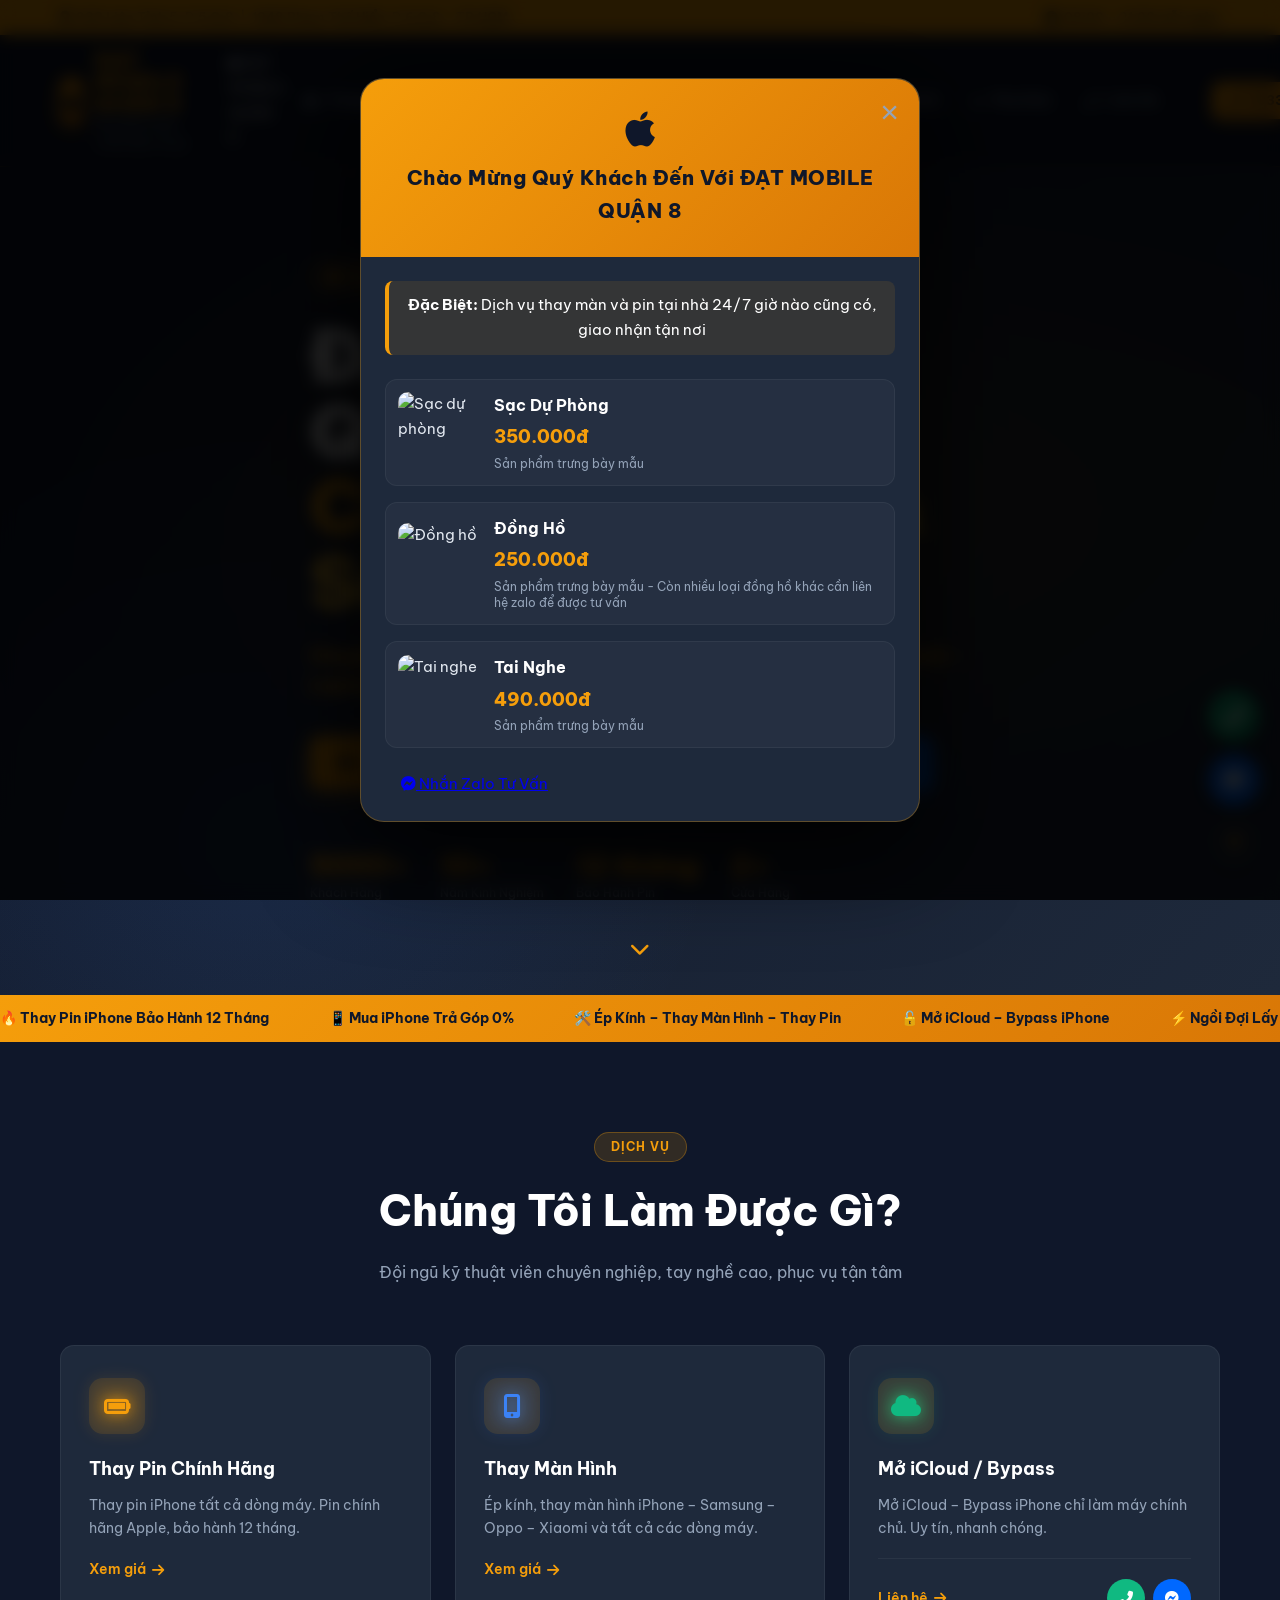
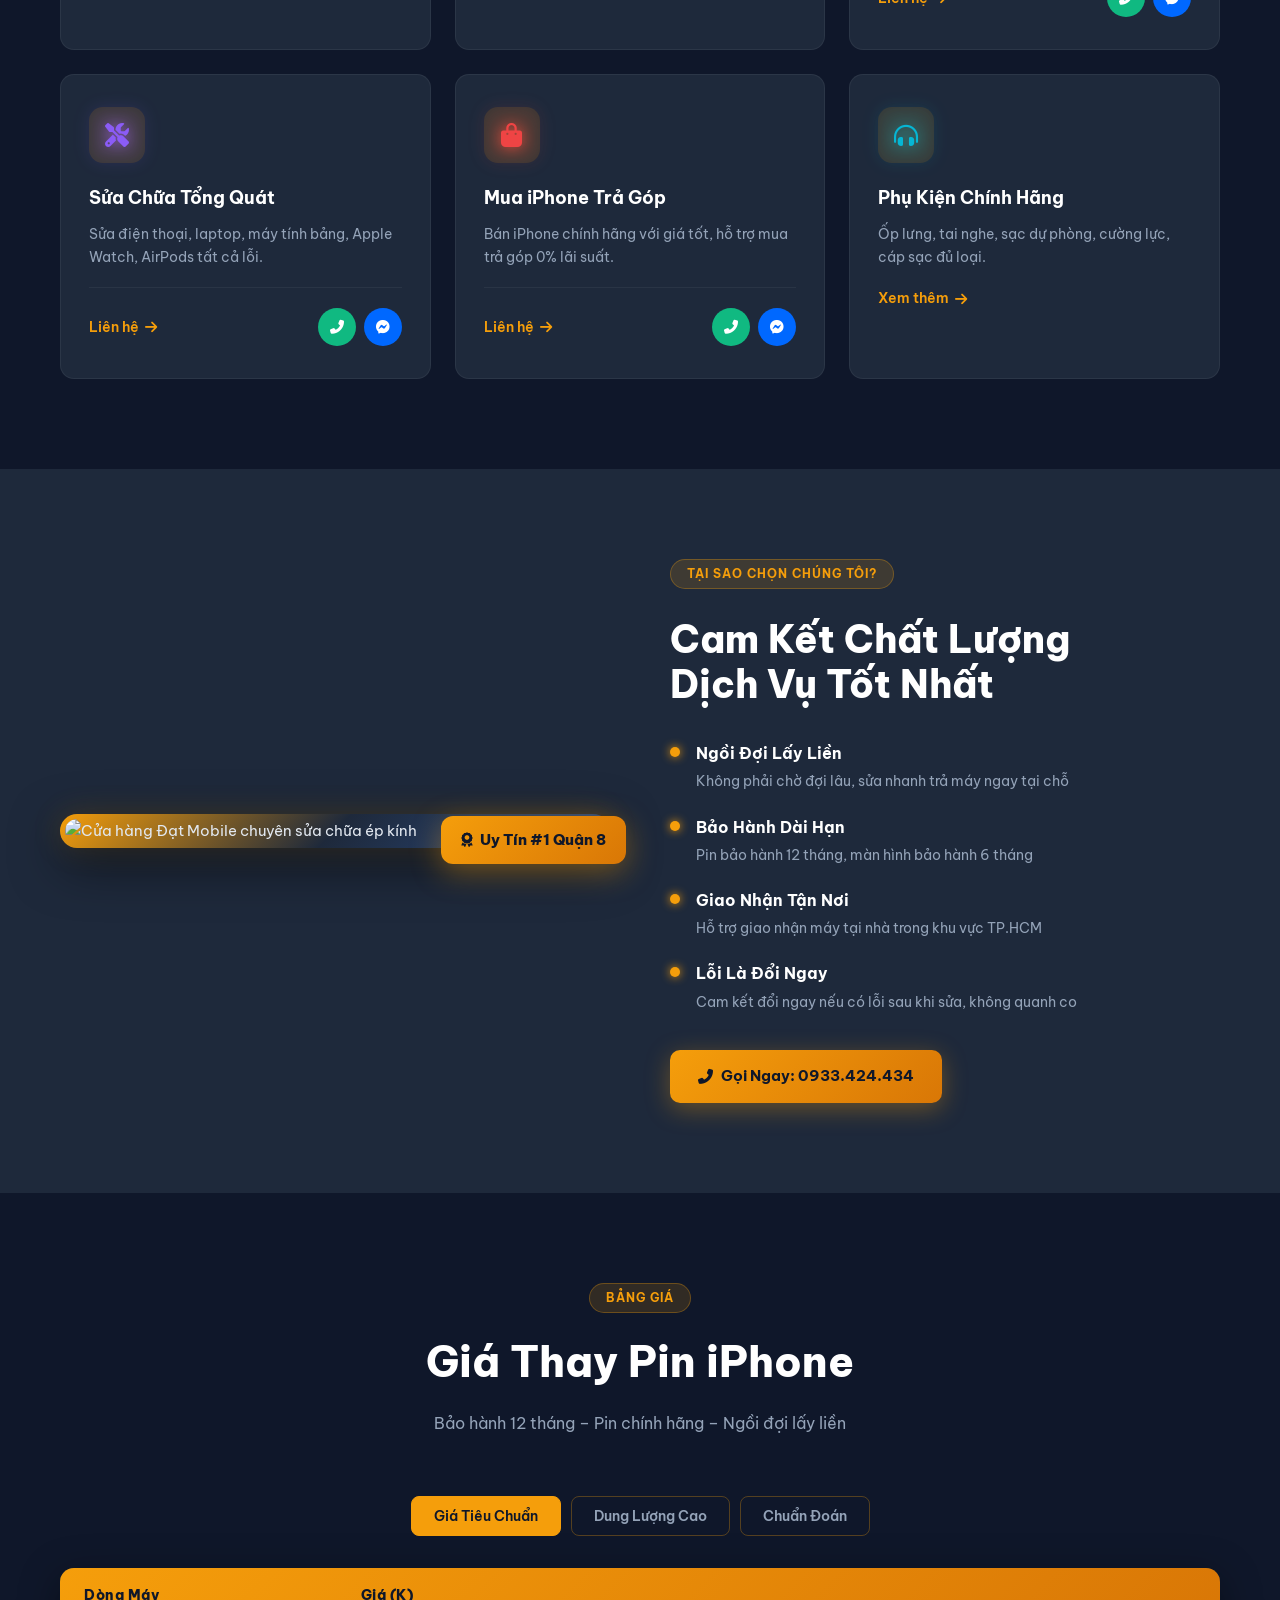
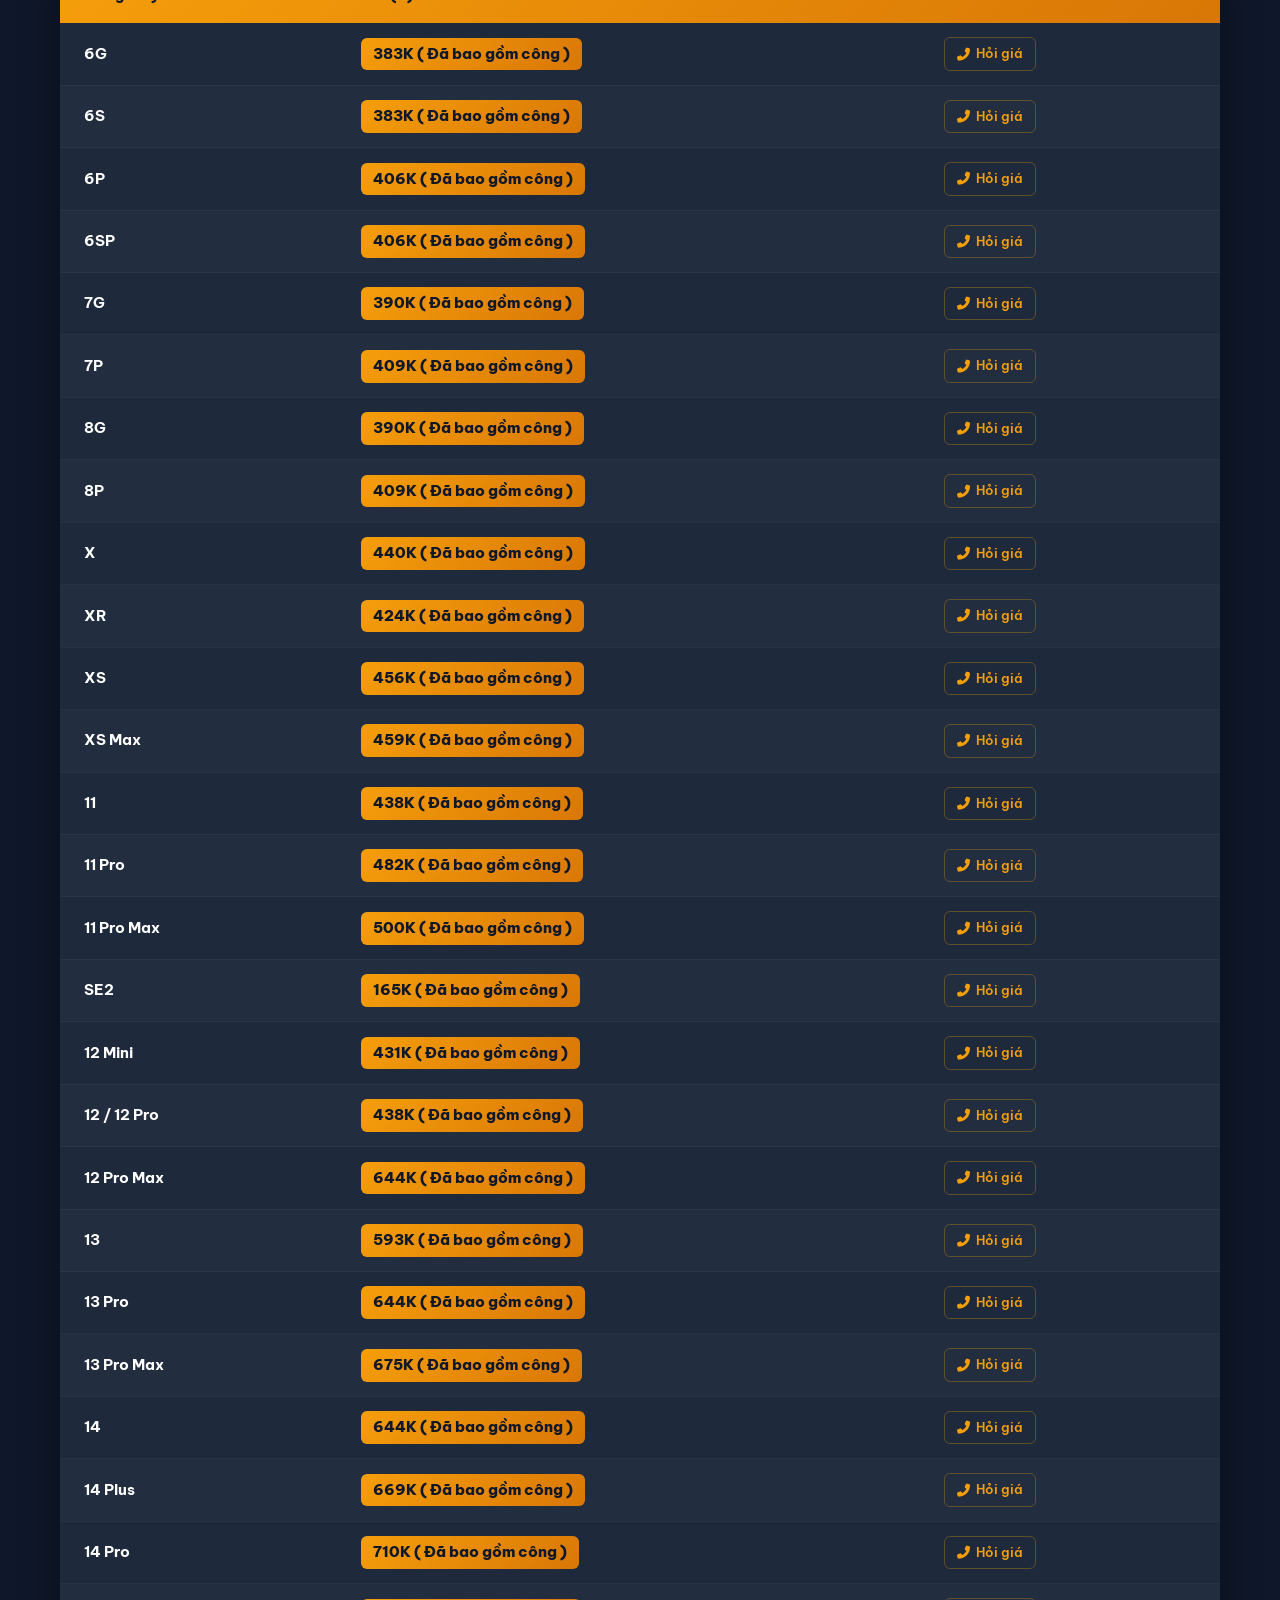
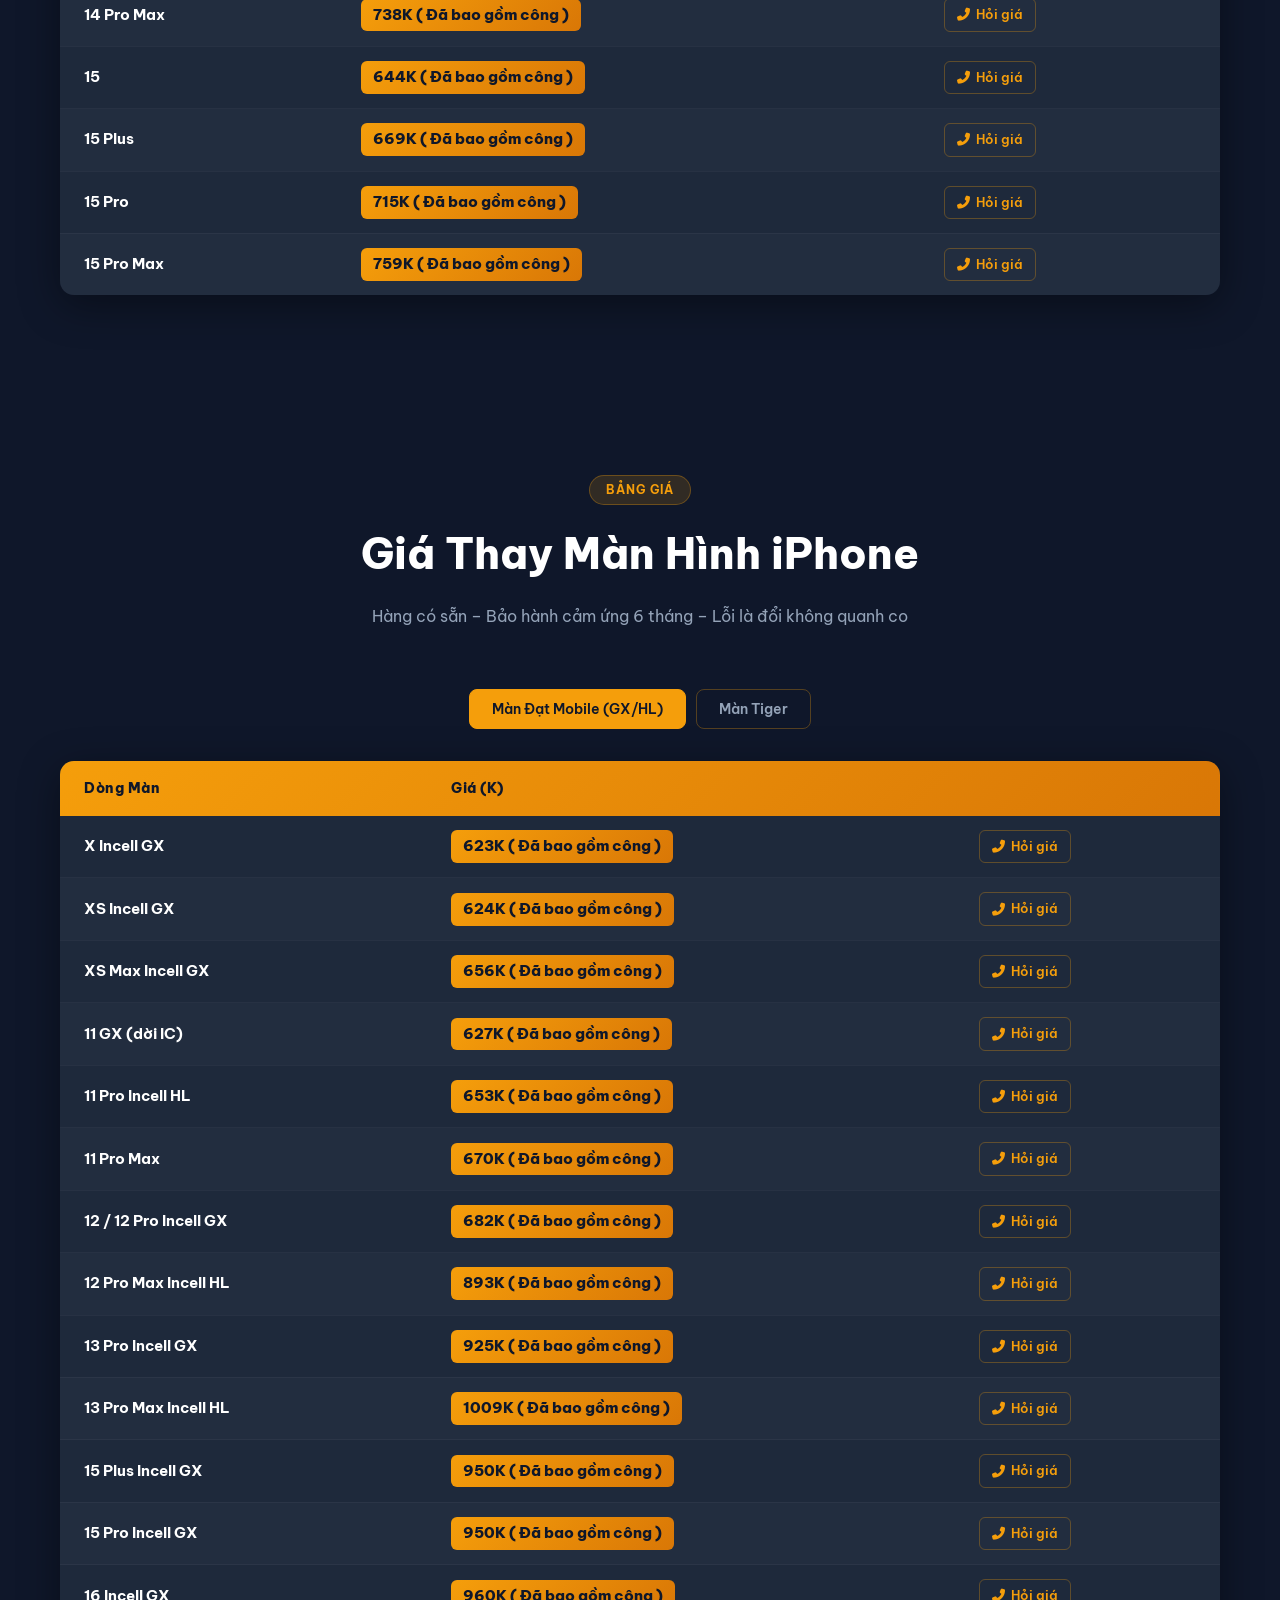
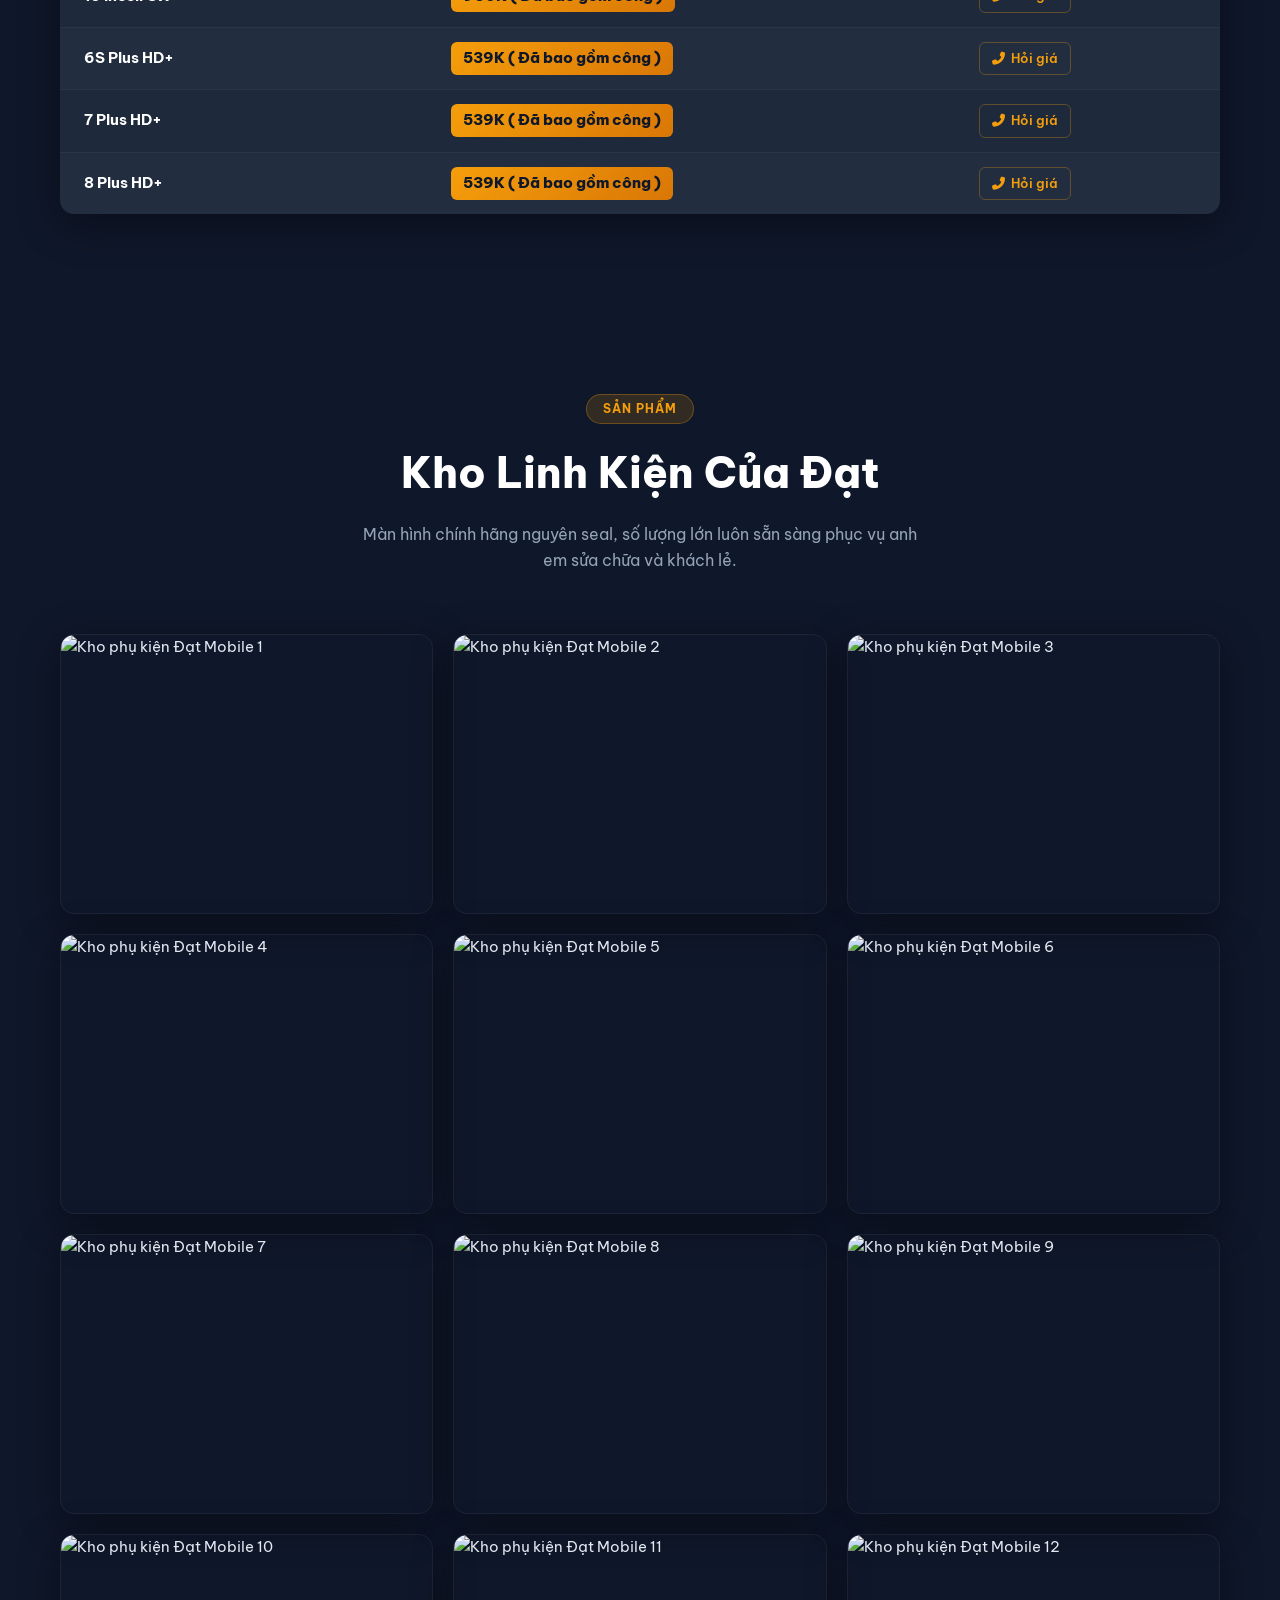
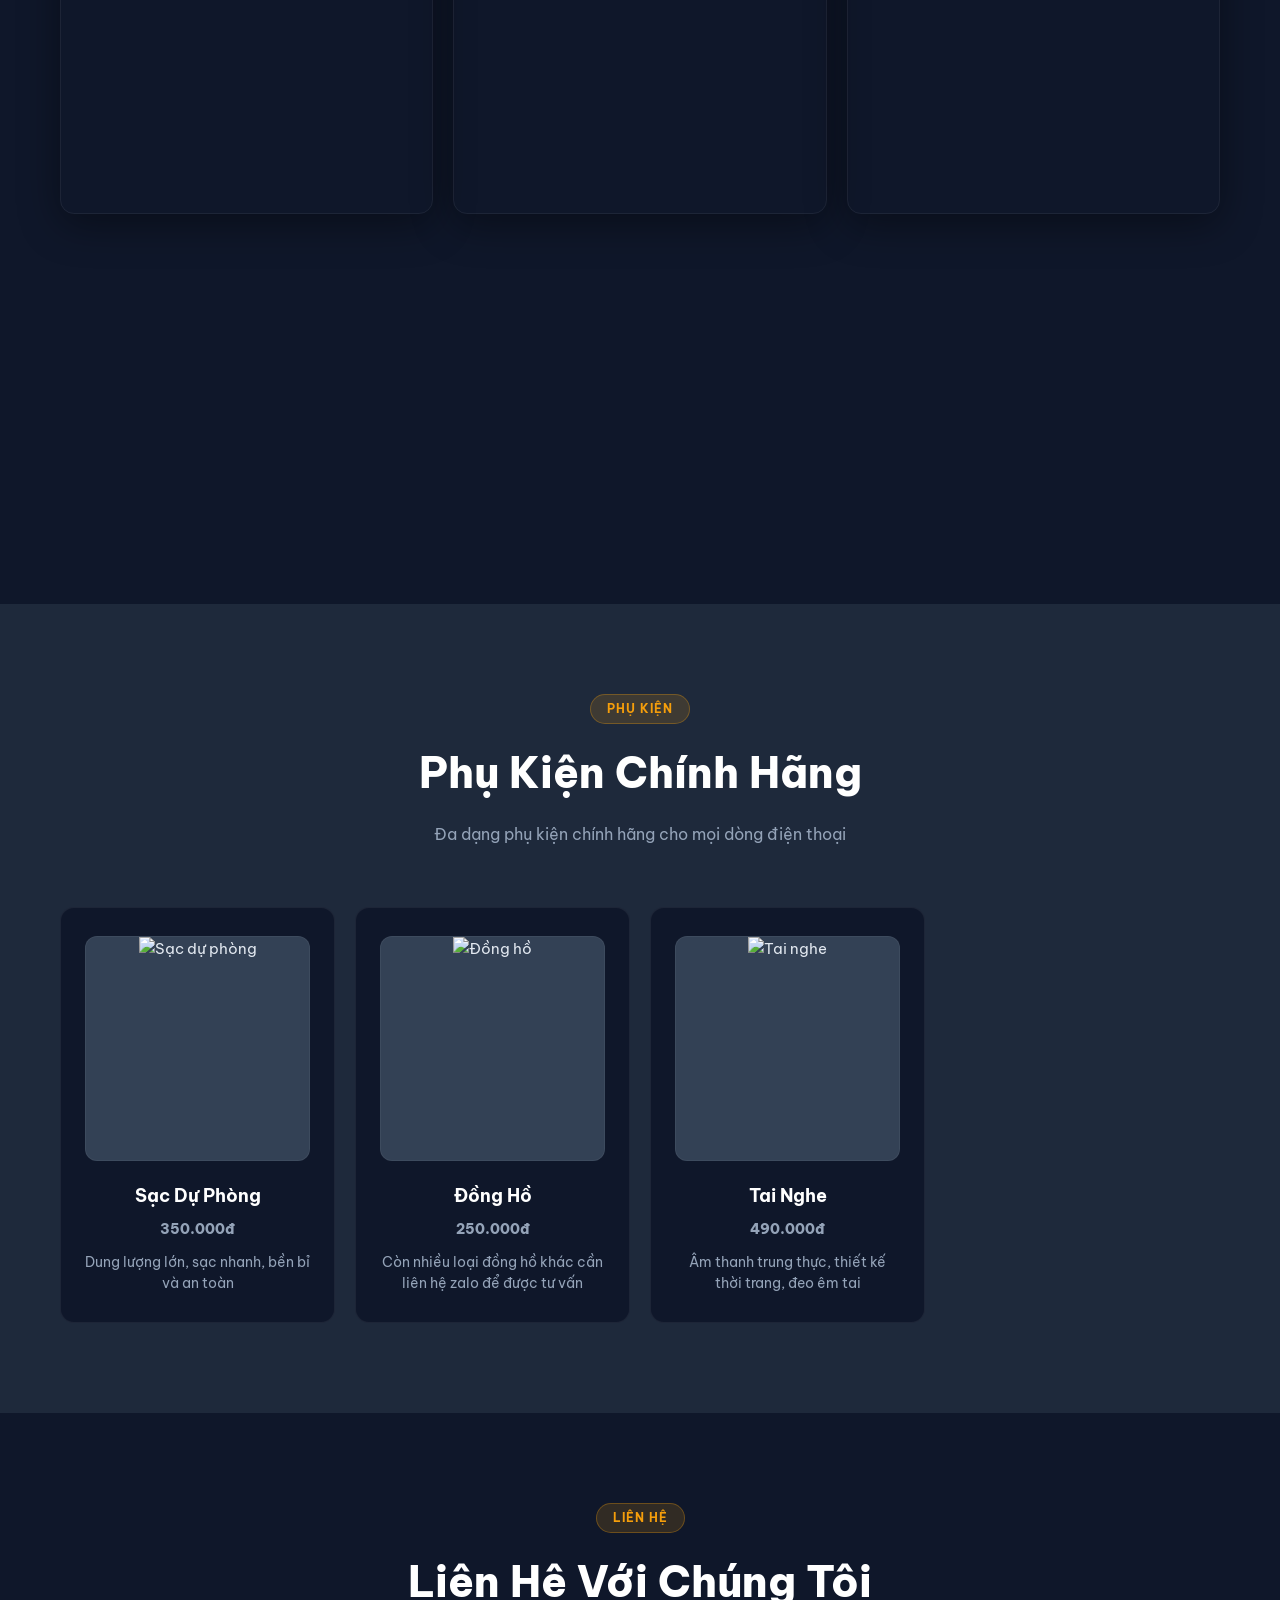
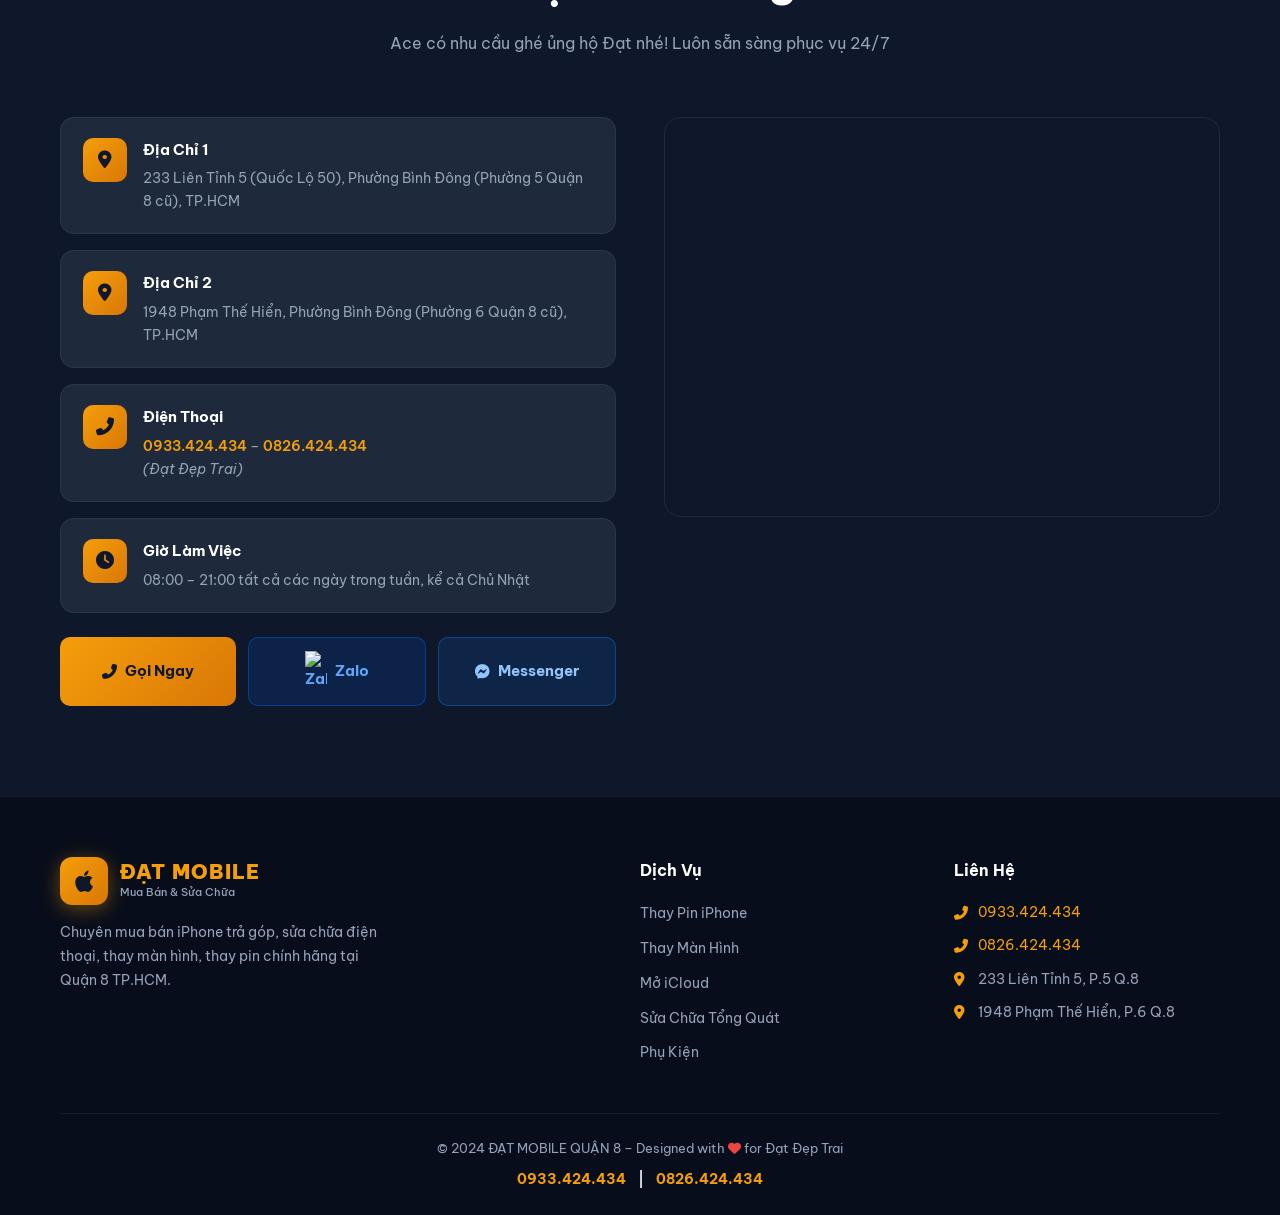
==== commit 0e9ea57e: "Add files via upload" ====
--- a/index.html
+++ b/index.html
@@ -148,7 +148,7 @@
           <div class="hero-dropdown" id="dropdownBangGia">
             <a href="#pin-prices"><i class="fas fa-battery-full"></i> Giá Thay Pin</a>
             <a href="#screen-prices"><i class="fas fa-mobile-alt"></i> Giá Thay Màn</a>
-            <a href="linh-kien.html#lung-iphone"><i class="fas fa-layer-group"></i> Giá Thay Lưng</a>
+            <a href="linh-kien.html#lung-laser"><i class="fas fa-fire"></i> Giá Thay Lưng</a>
           </div>
         </div>
         <div class="hero-dropdown-wrap">
@@ -156,7 +156,7 @@
           <div class="hero-dropdown" id="dropdownLinhKien">
             <a href="linh-kien.html#pin"><i class="fas fa-battery-full"></i> Pin</a>
             <a href="linh-kien.html#man-hinh"><i class="fas fa-mobile-alt"></i> Màn Hình</a>
-            <a href="linh-kien.html#lung-iphone"><i class="fas fa-layer-group"></i> Lưng iPhone</a>
+            <a href="linh-kien.html#lung-linh-kien"><i class="fas fa-layer-group"></i> Lưng iPhone</a>
           </div>
         </div>
         <a href="https://zalo.me/0933424434" target="_blank" class="btn-primary btn-zalo-hero"><i
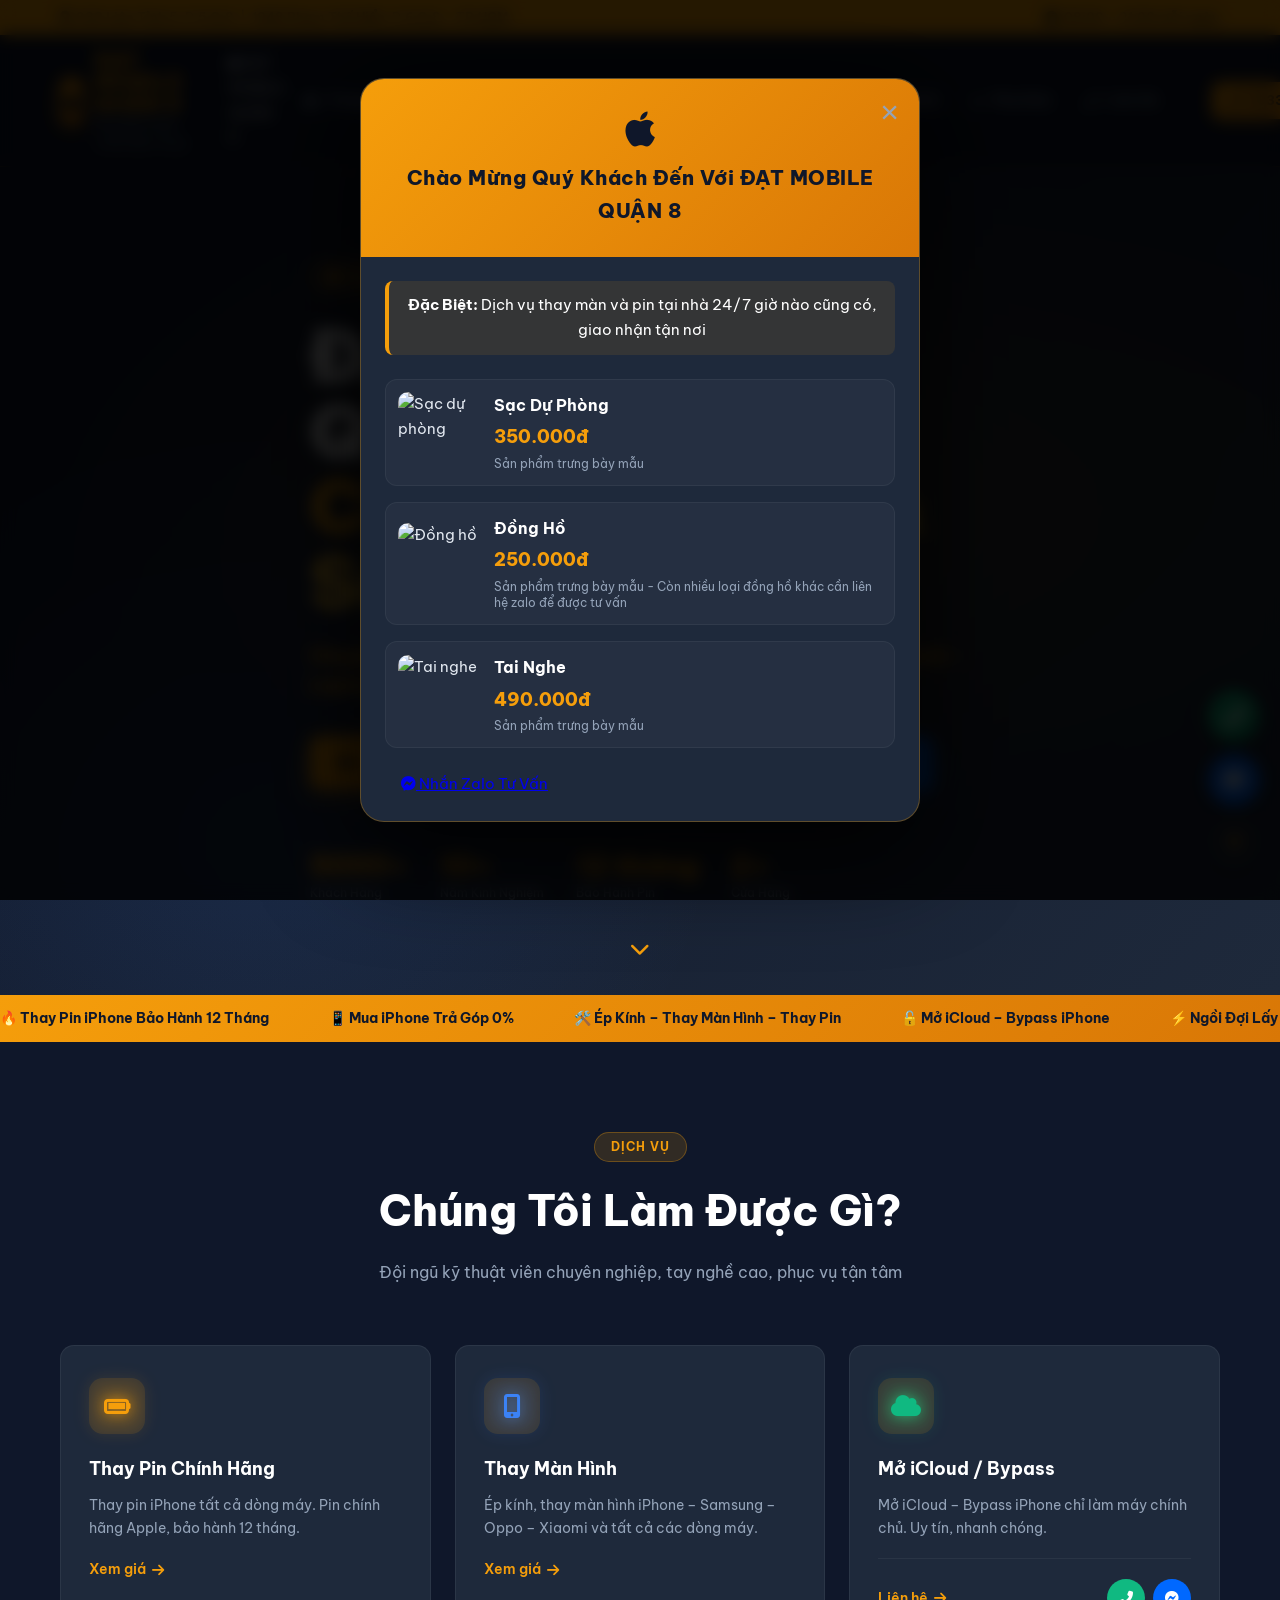
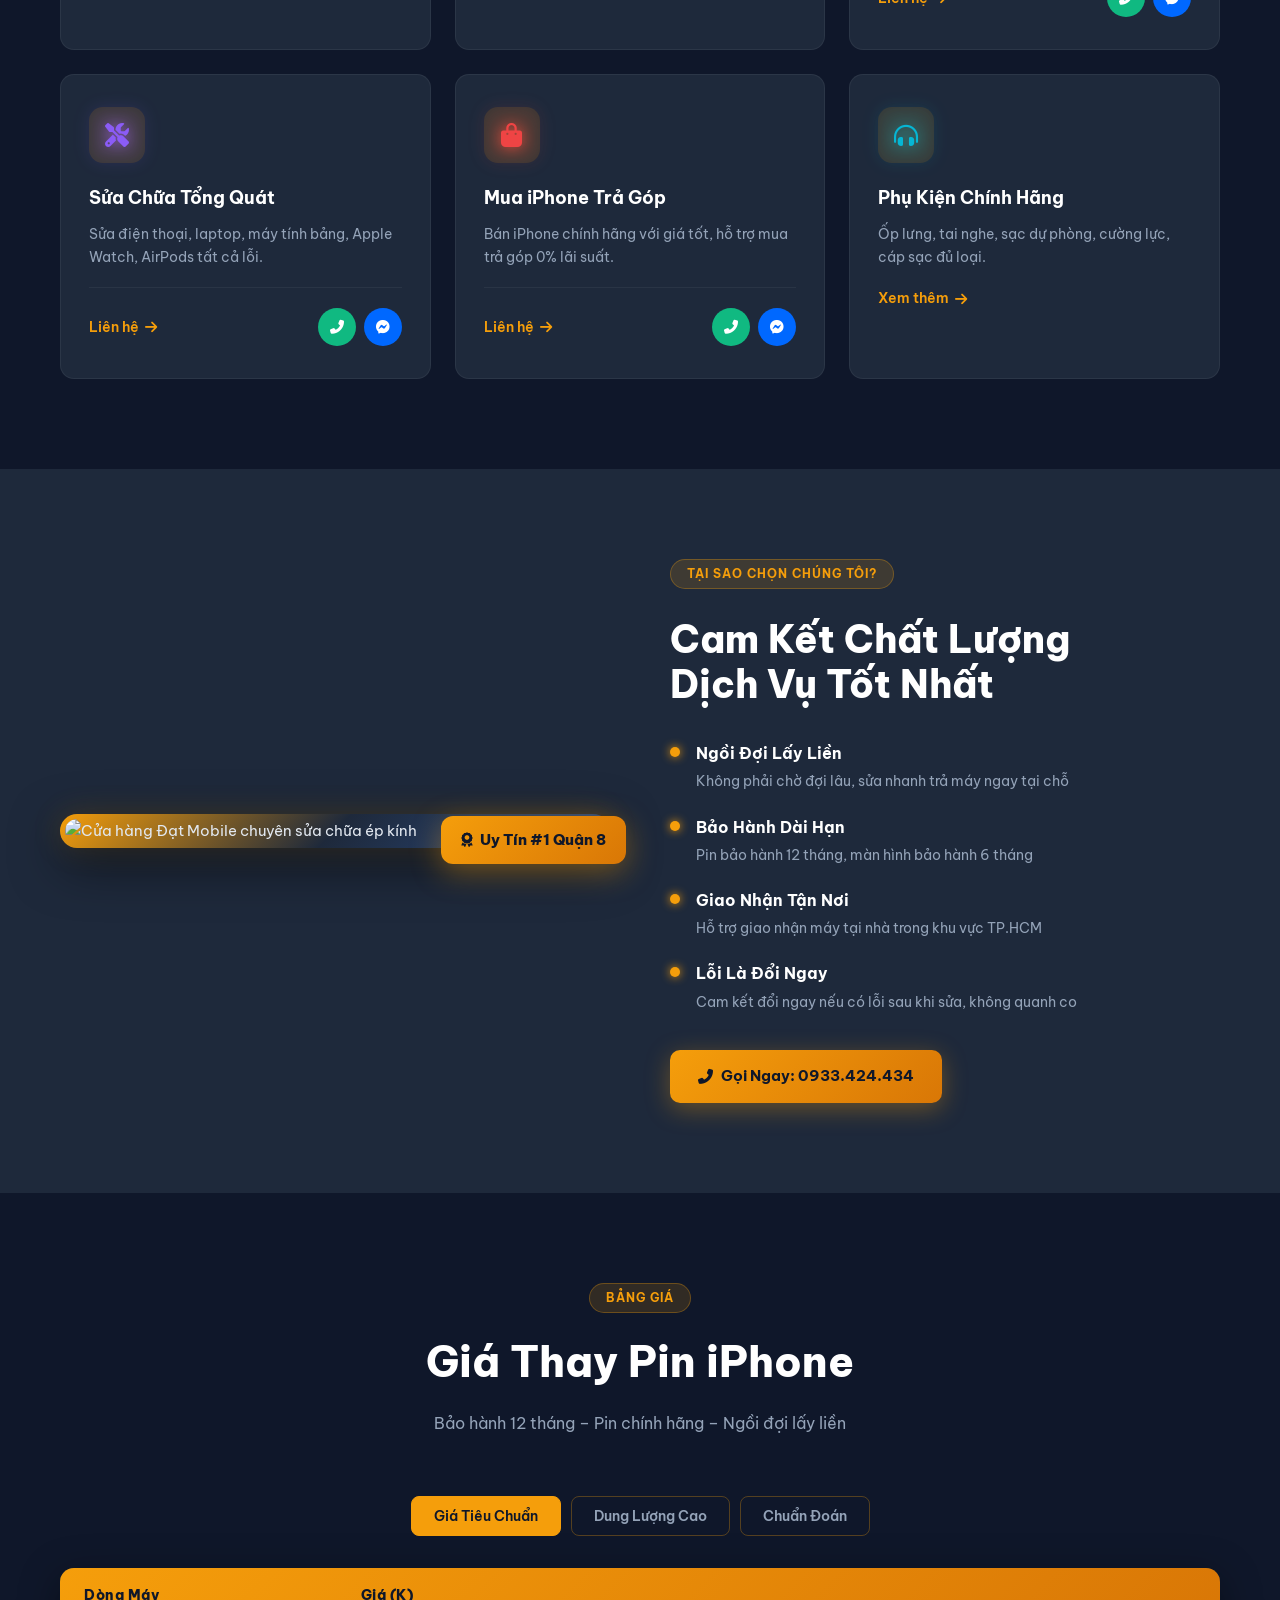
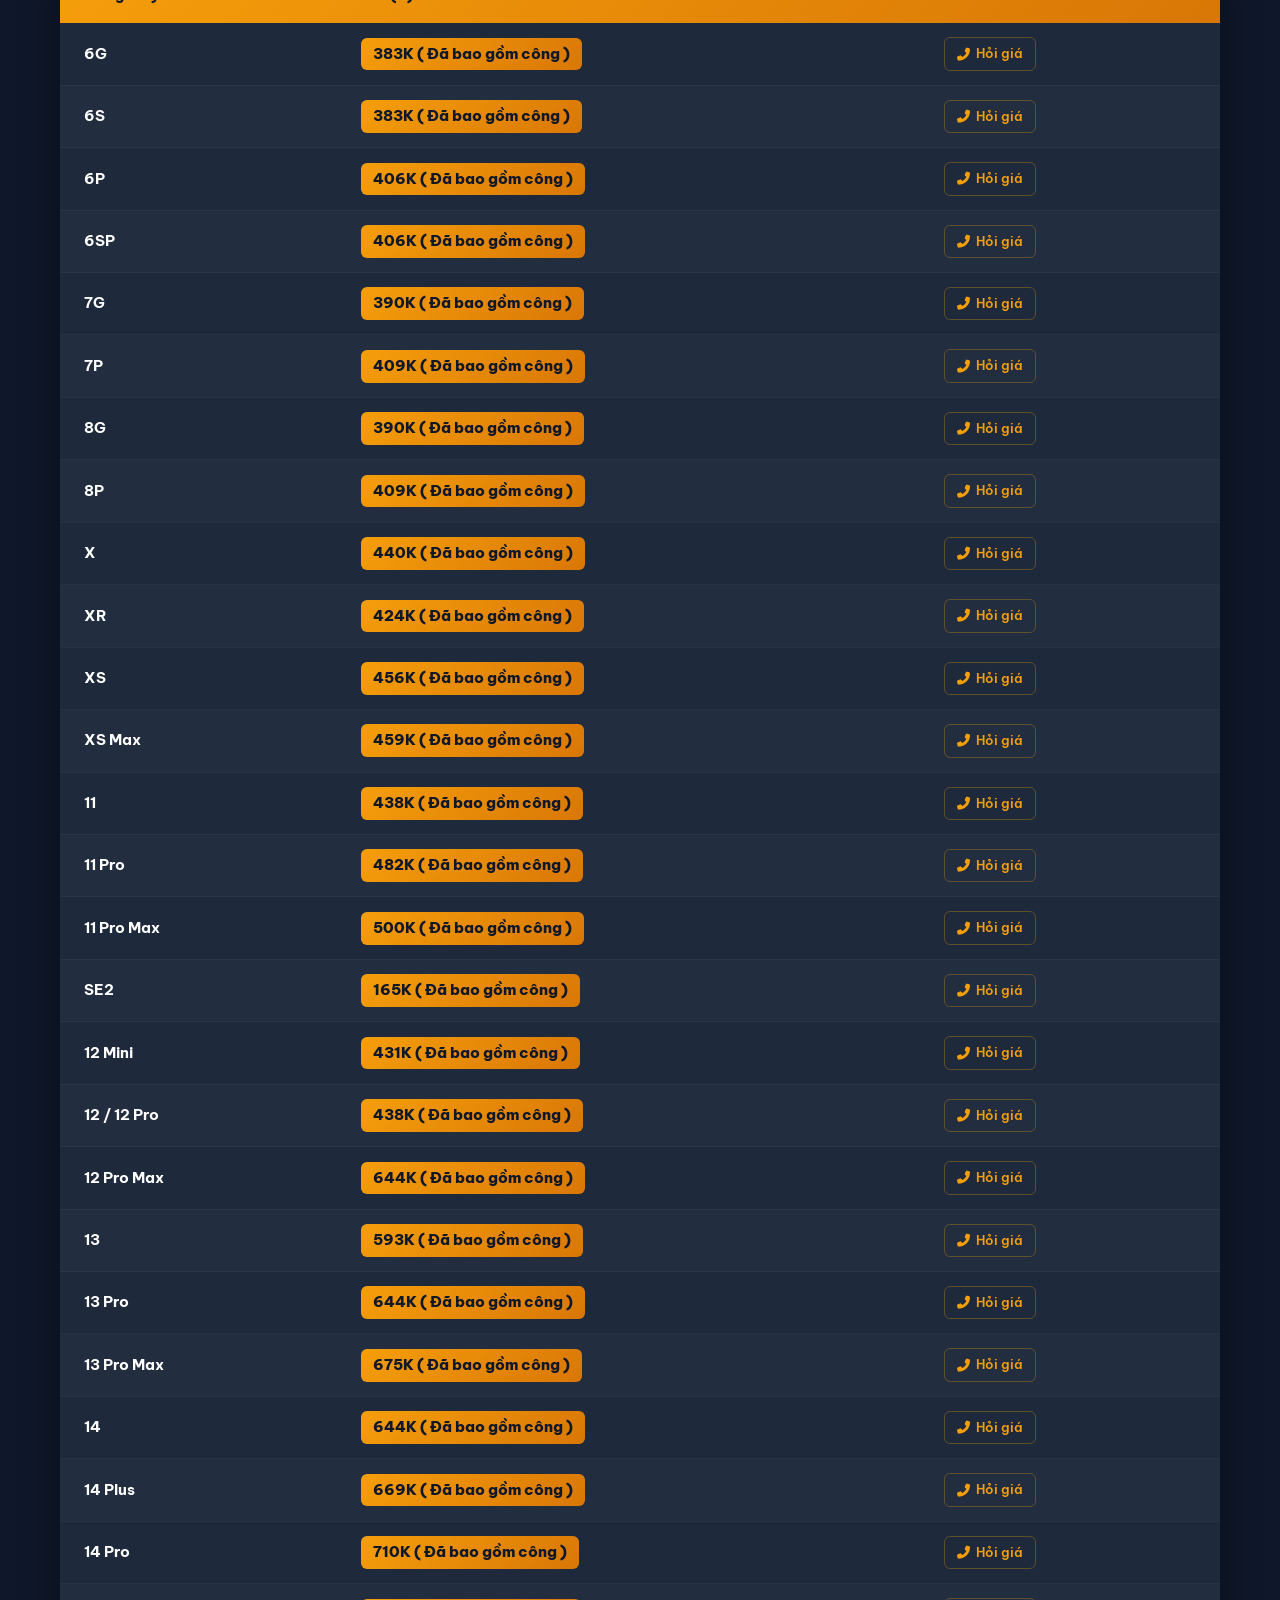
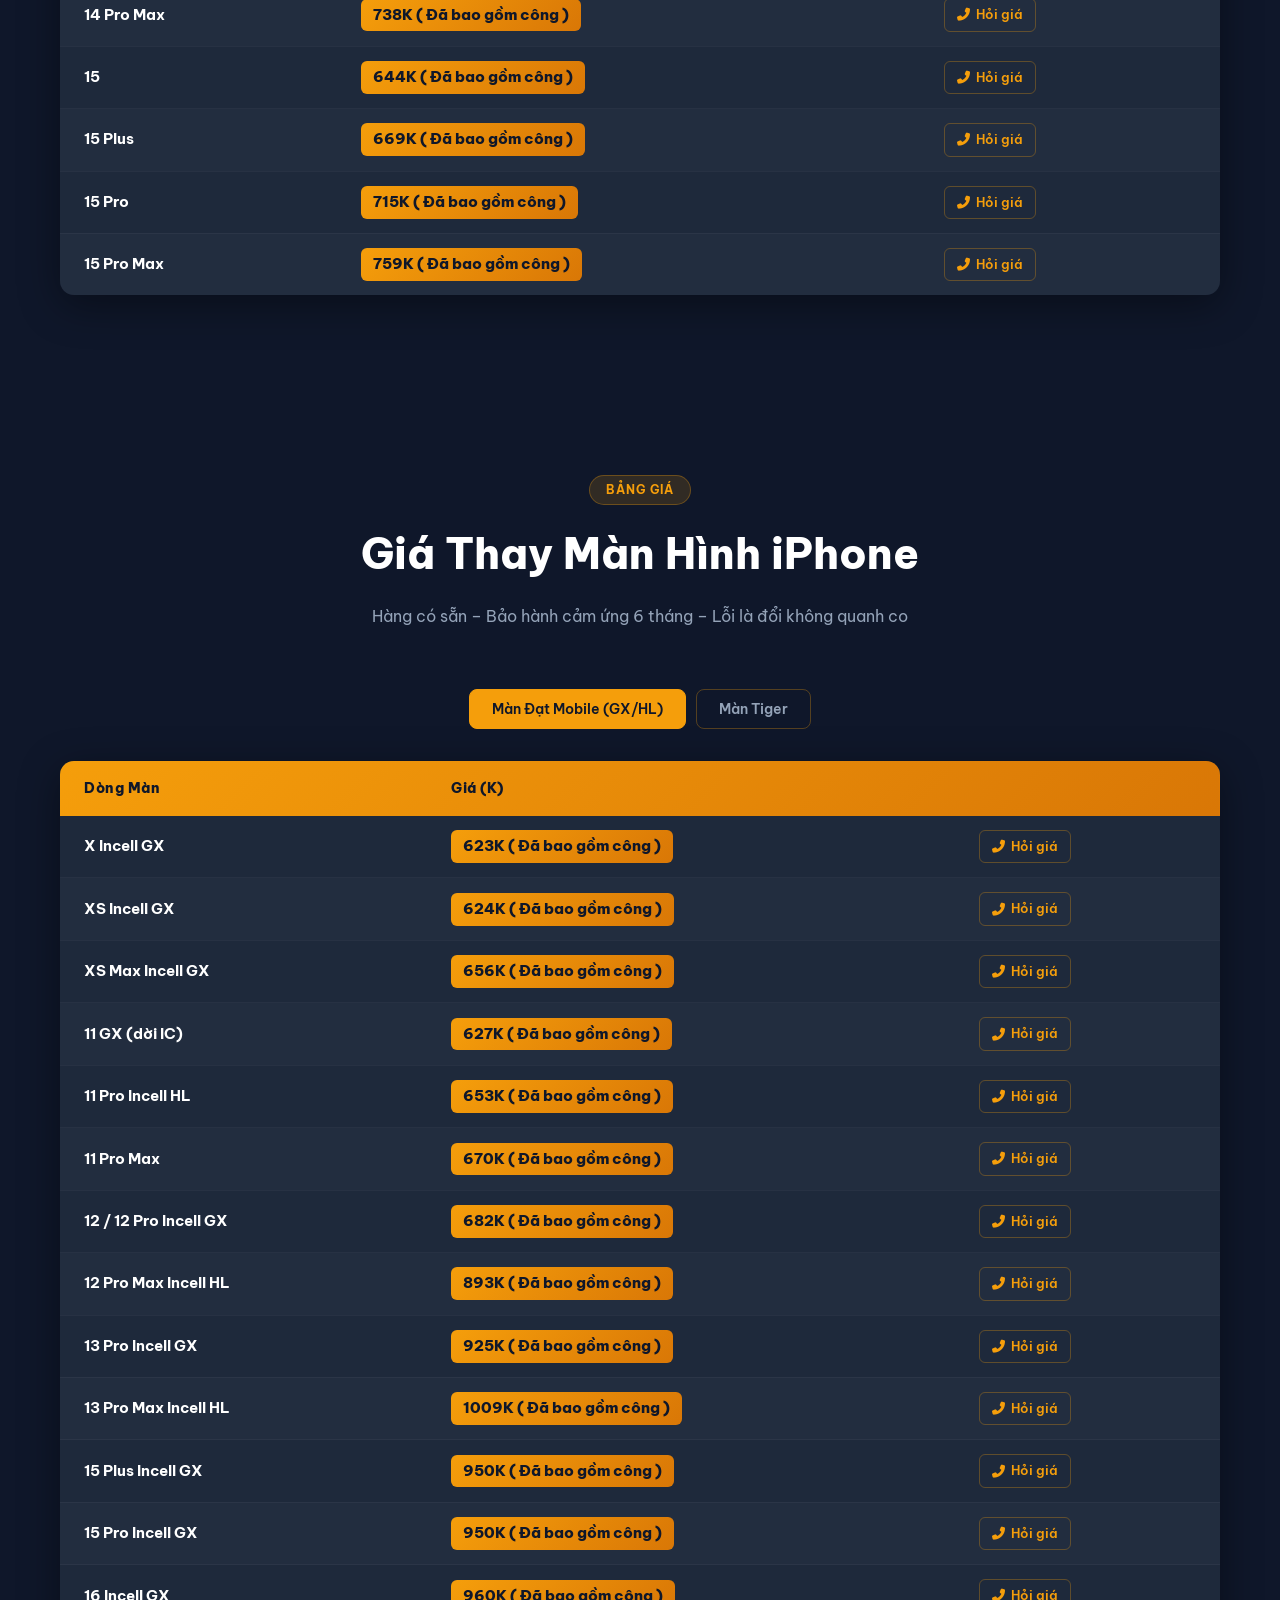
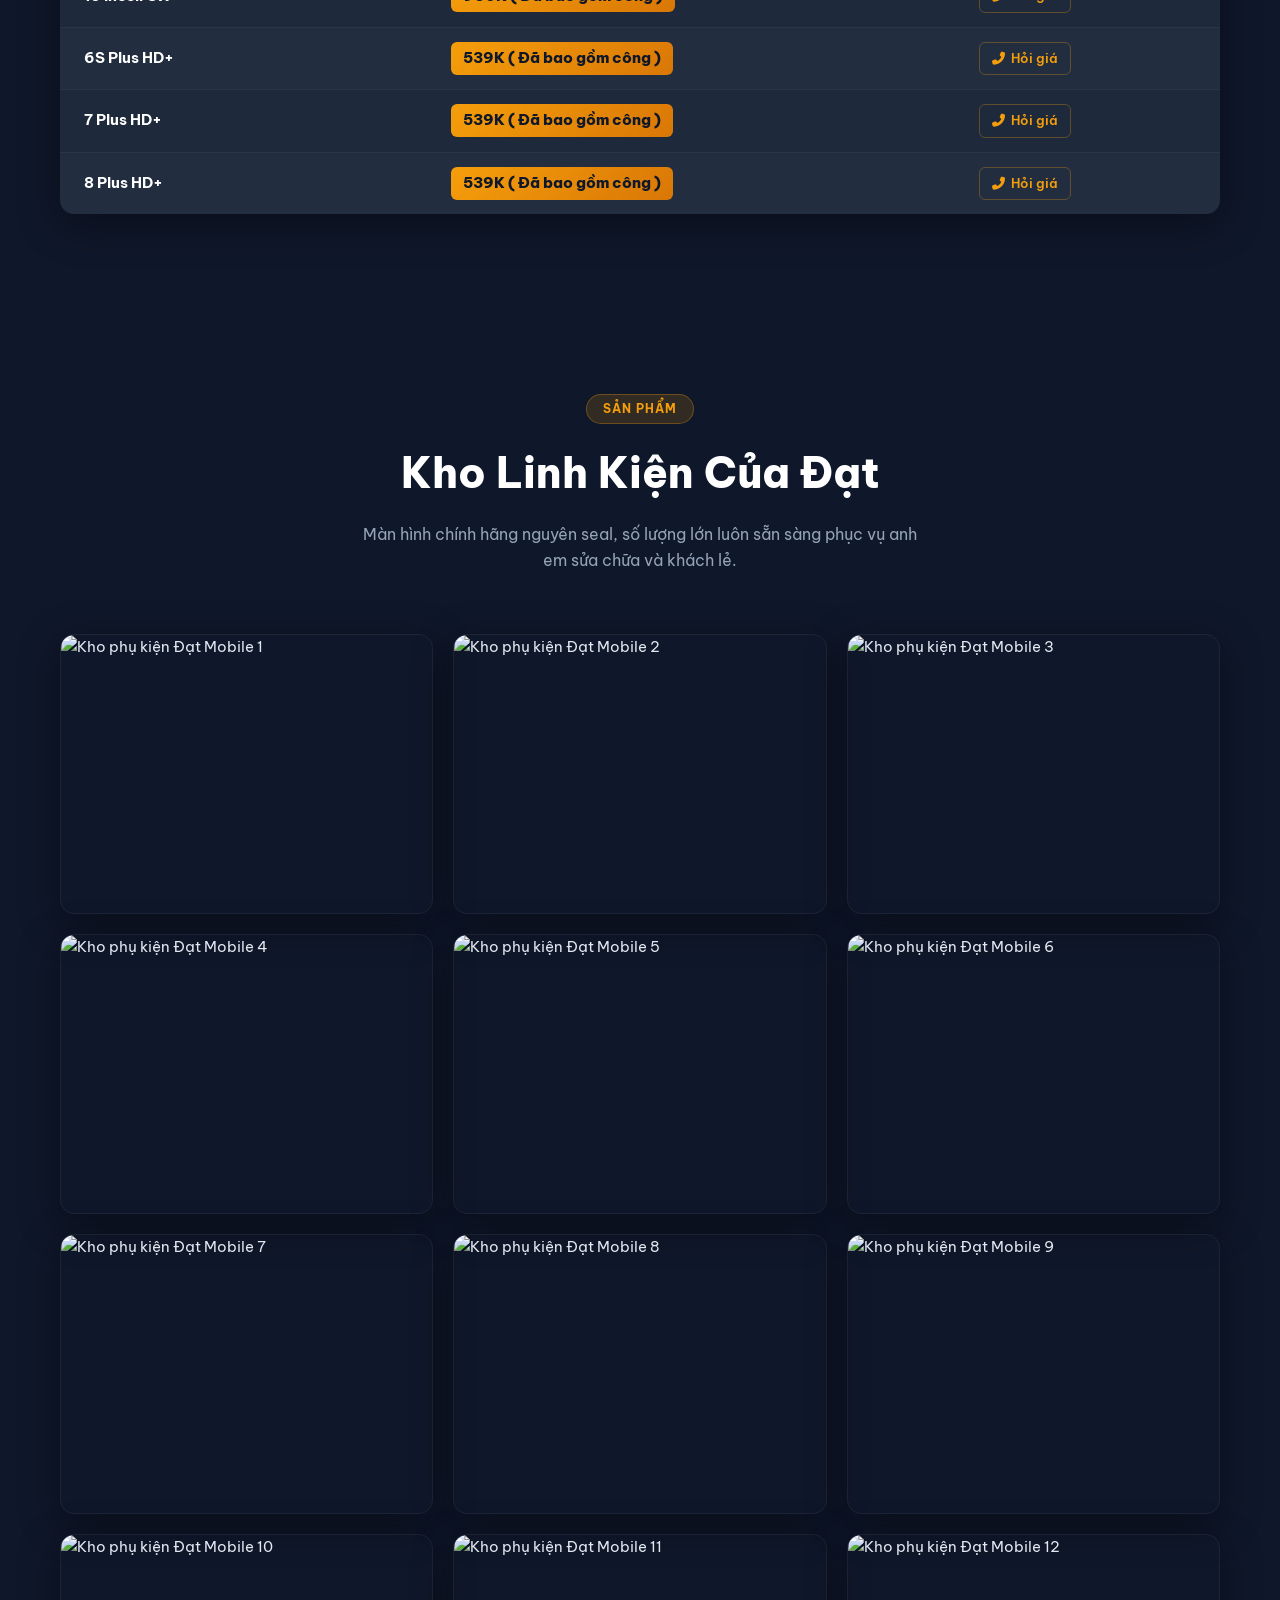
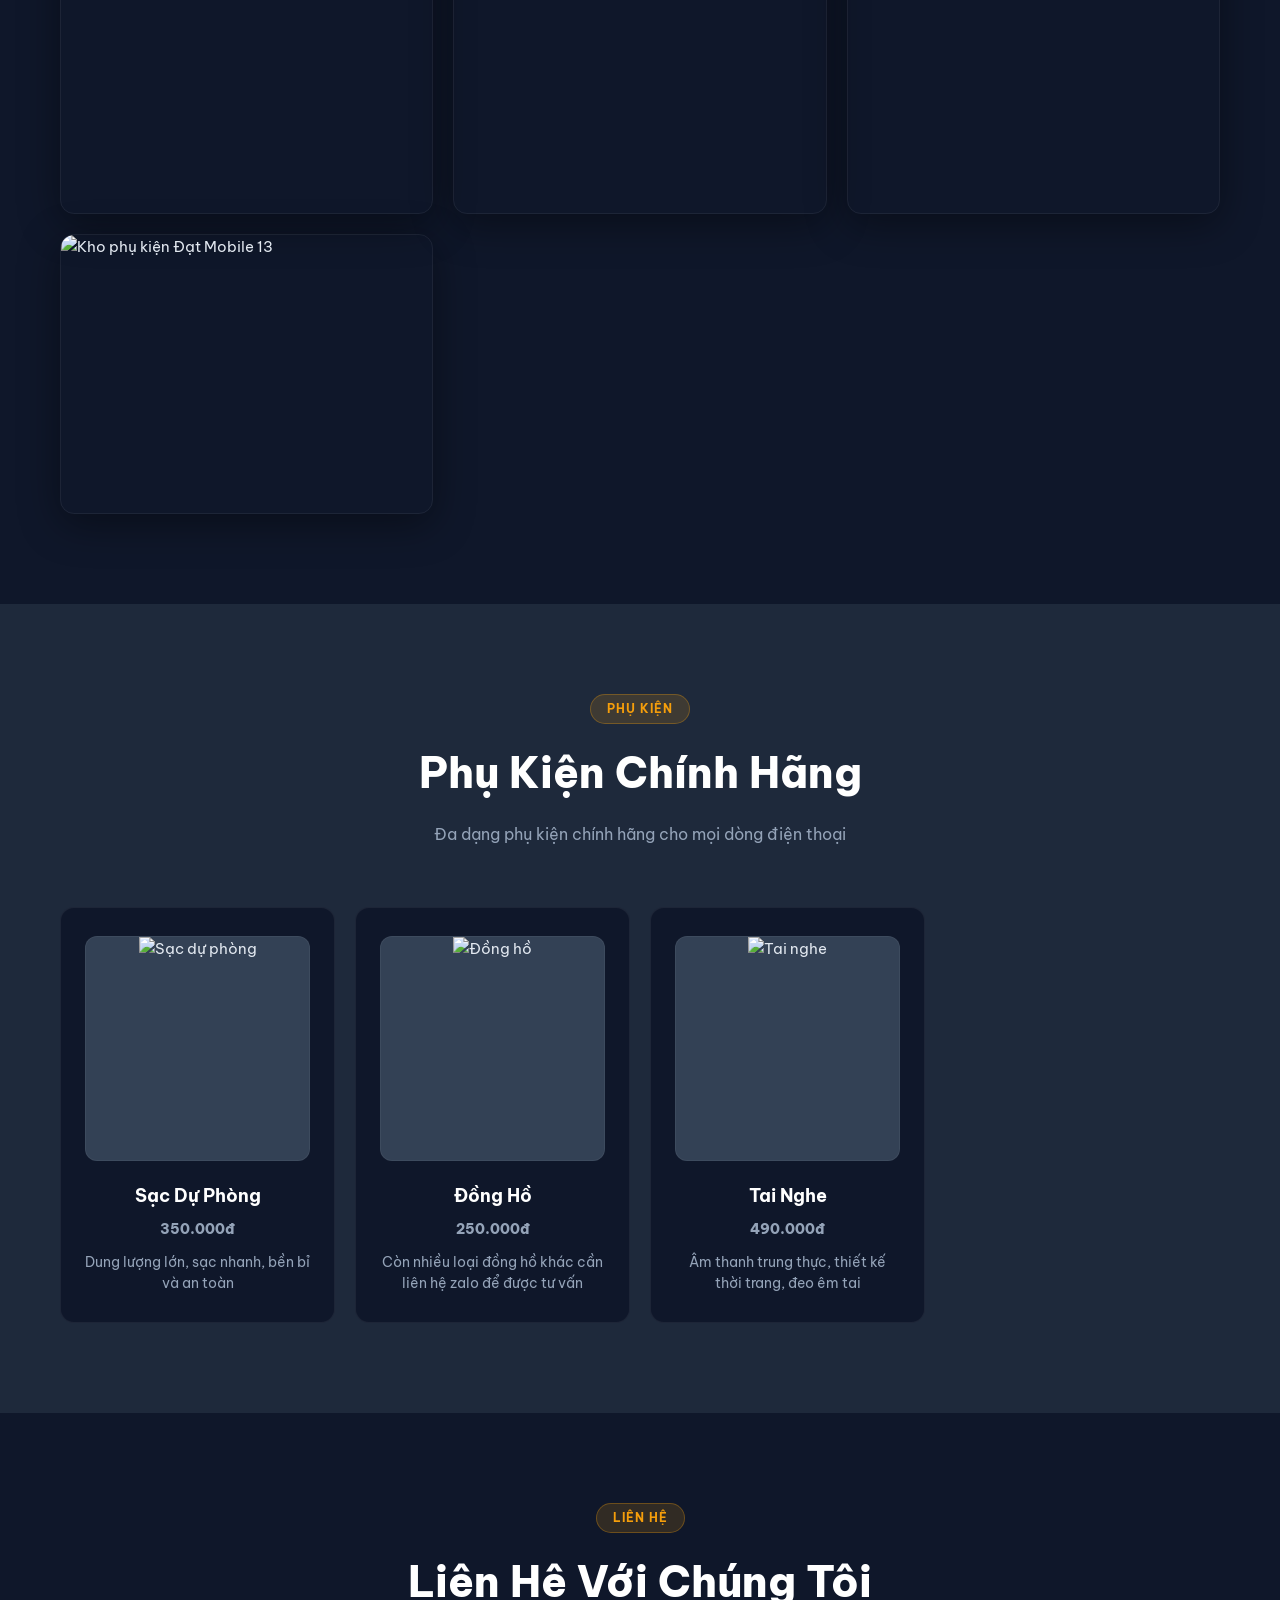
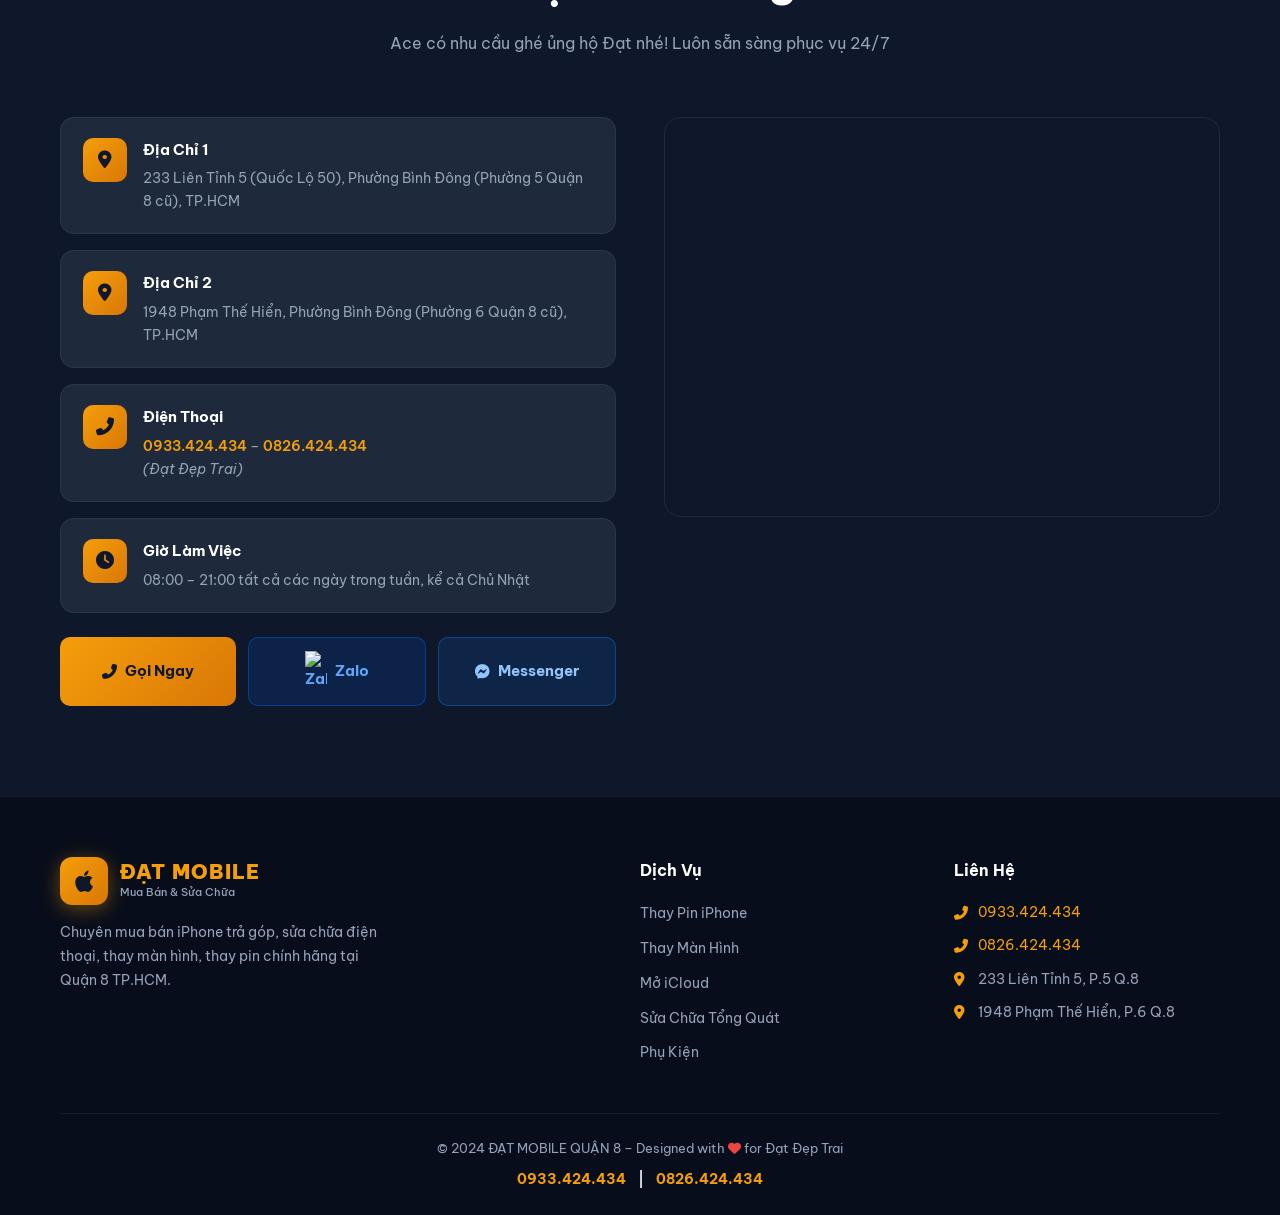
==== commit 96a23930: "Add files via upload" ====
--- a/index.html
+++ b/index.html
@@ -671,10 +671,14 @@
         document.querySelectorAll('.hero-dropdown').forEach(d => d.classList.remove('show'));
       }
     });
-    // Close dropdown after clicking a link inside it
+    // Close dropdown after clicking a link inside it with a short delay
+    // This fixes the mobile browser navigation cancellation bug caused by instant display:none
     document.querySelectorAll('.hero-dropdown a').forEach(link => {
-      link.addEventListener('click', function() {
-        this.closest('.hero-dropdown').classList.remove('show');
+      link.addEventListener('click', function(e) {
+        const dropdown = this.closest('.hero-dropdown');
+        setTimeout(() => {
+          dropdown.classList.remove('show');
+        }, 150);
       });
     });
   </script>
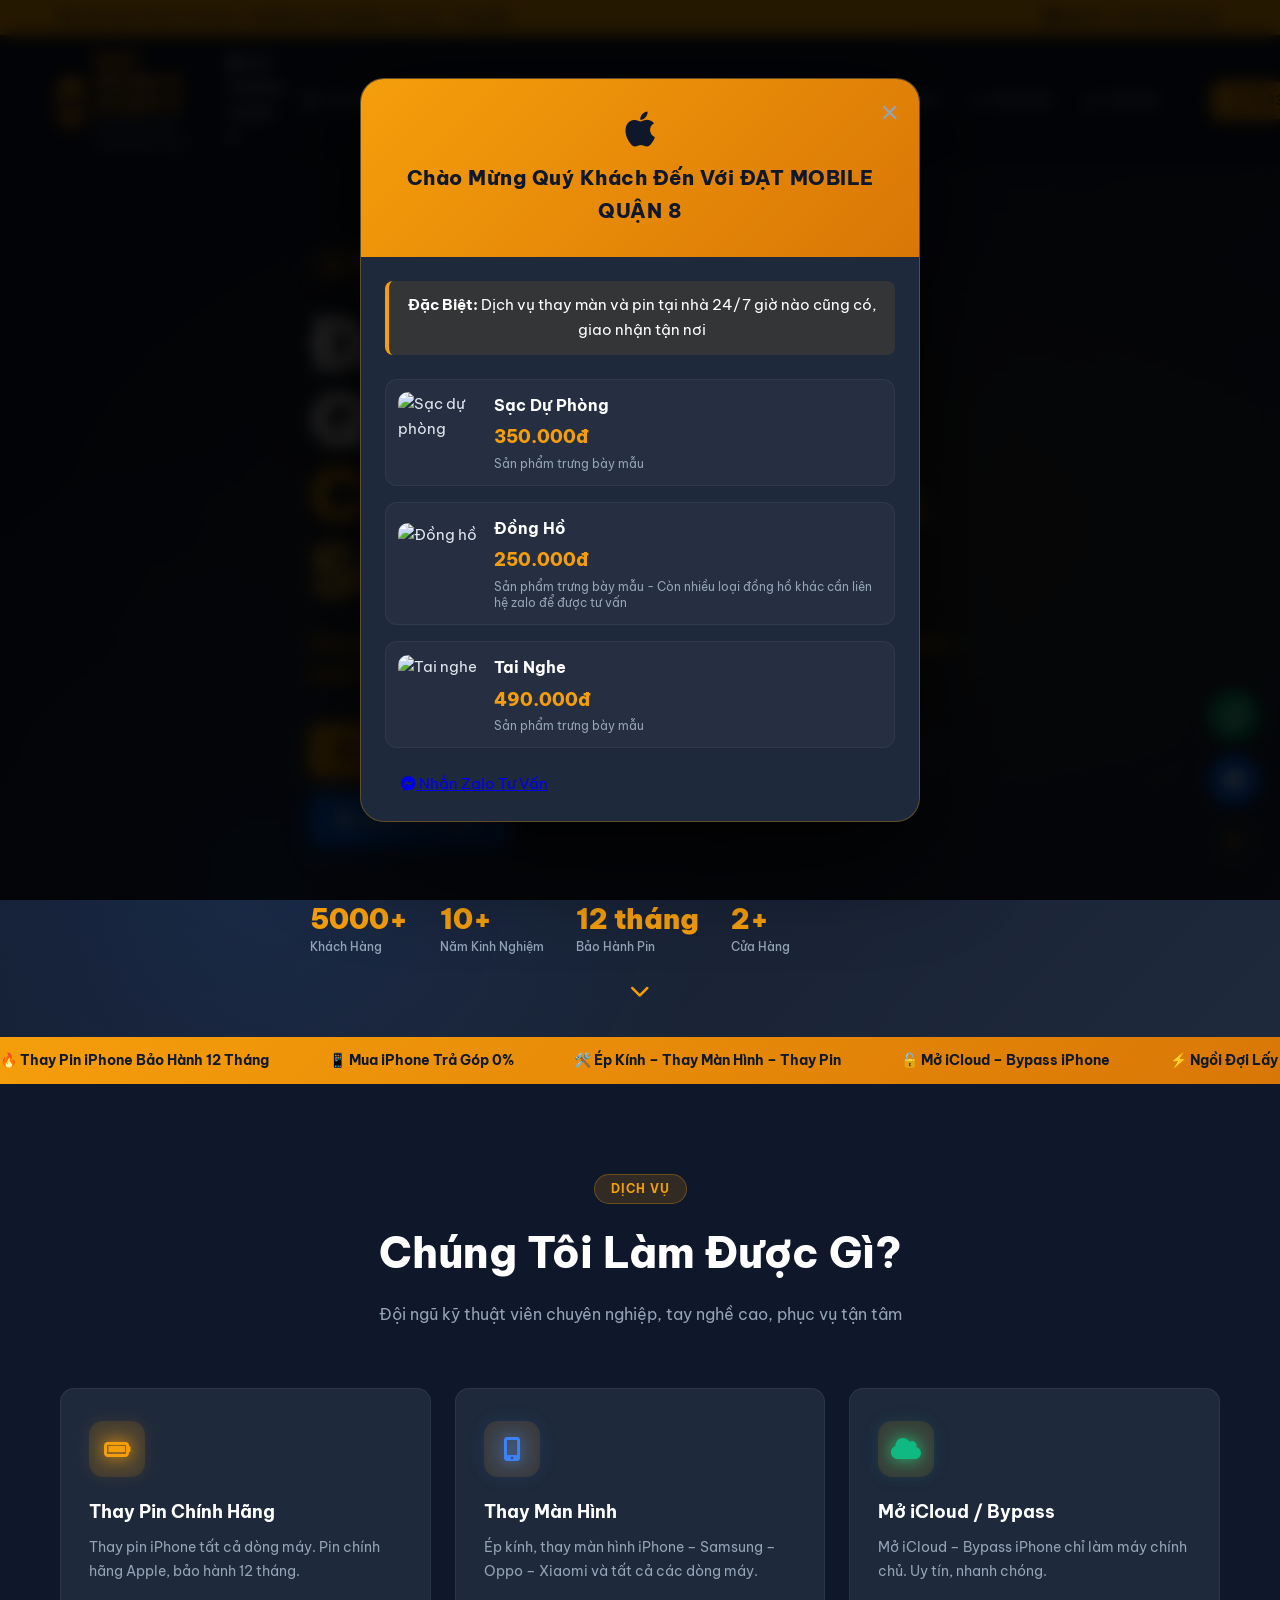
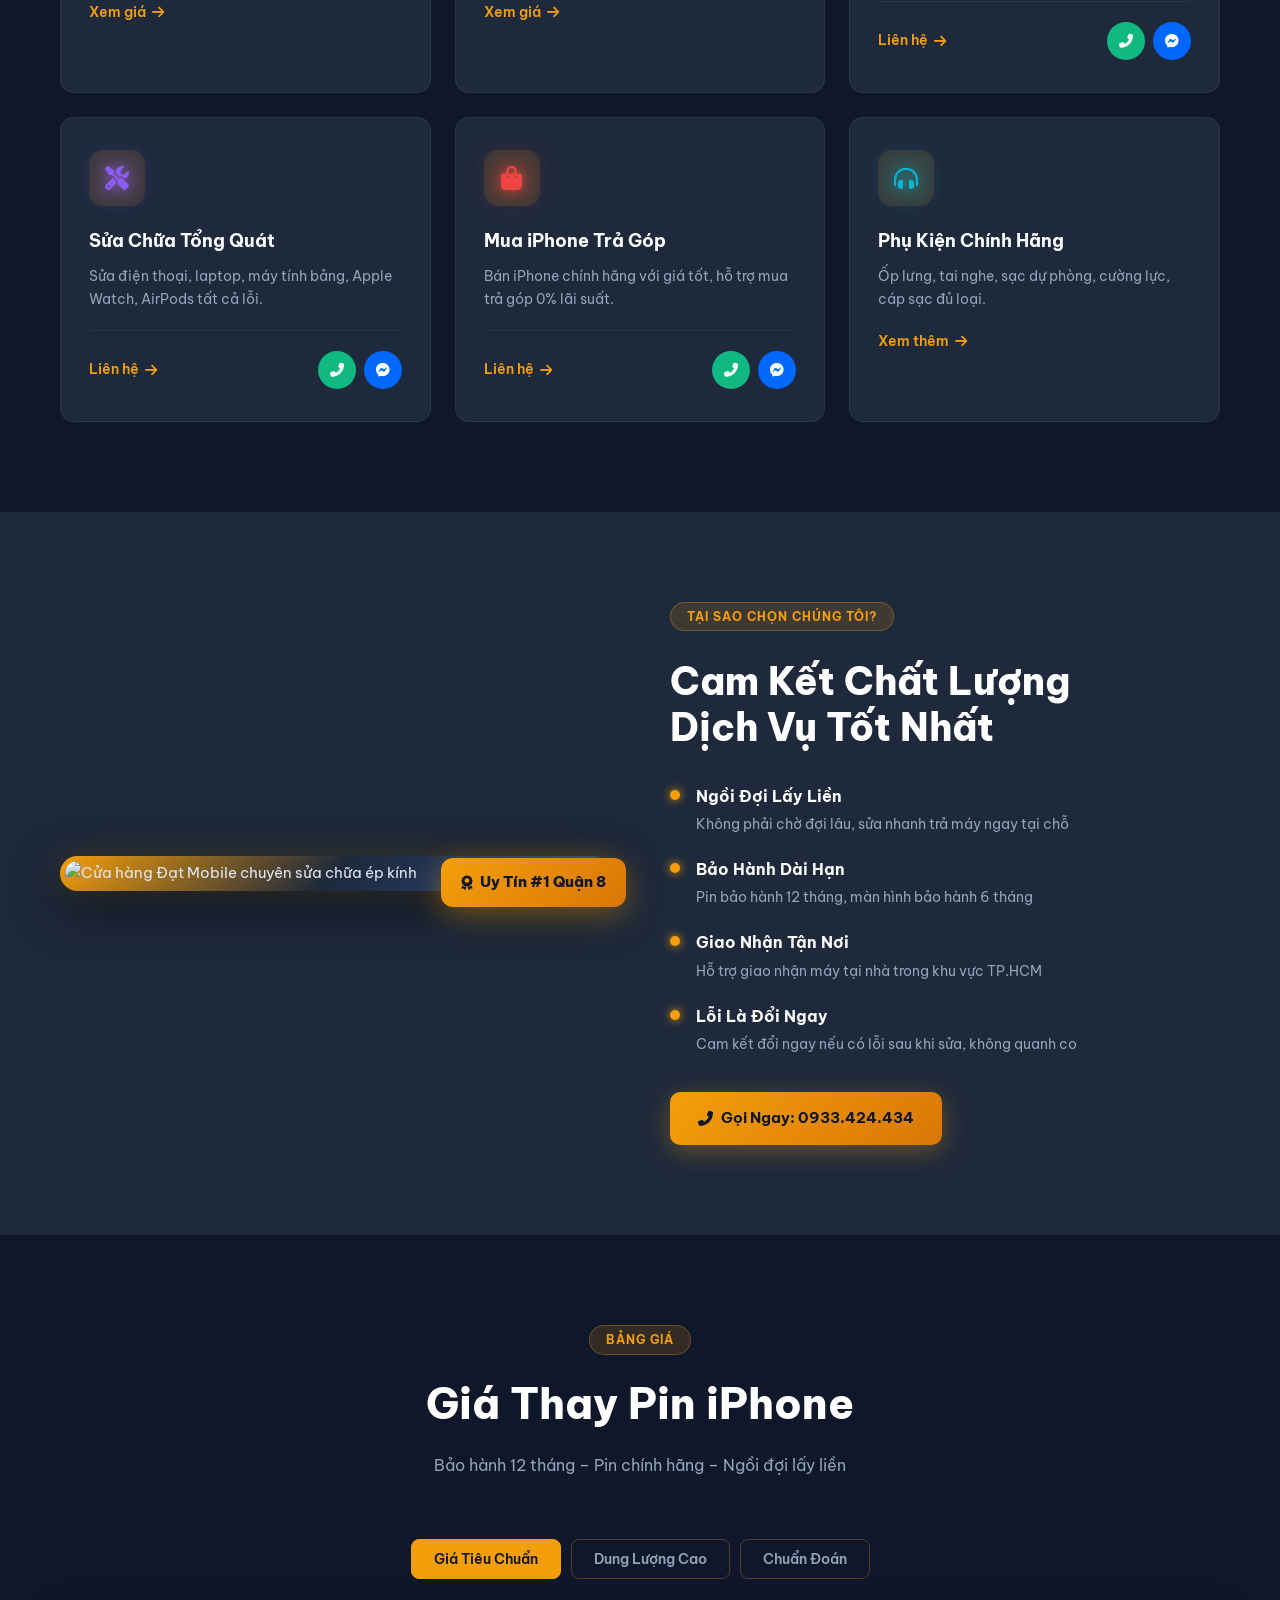
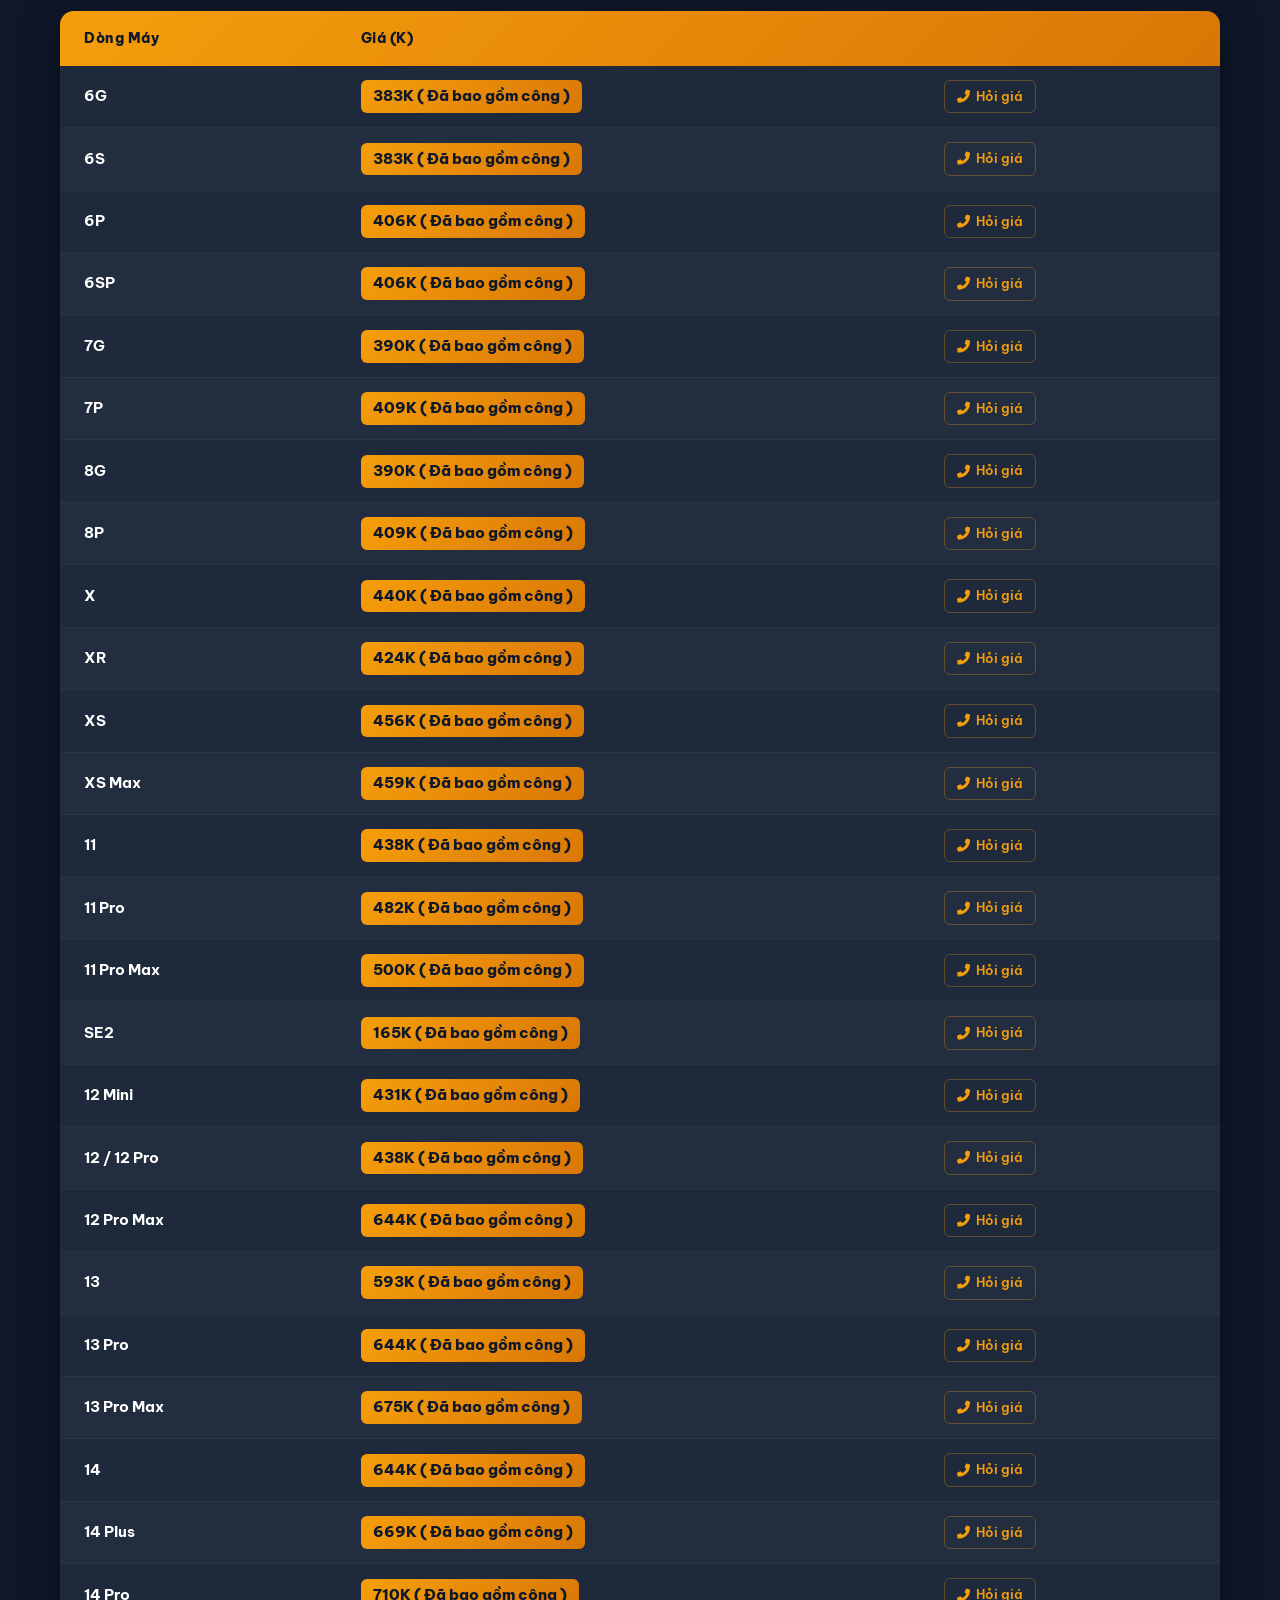
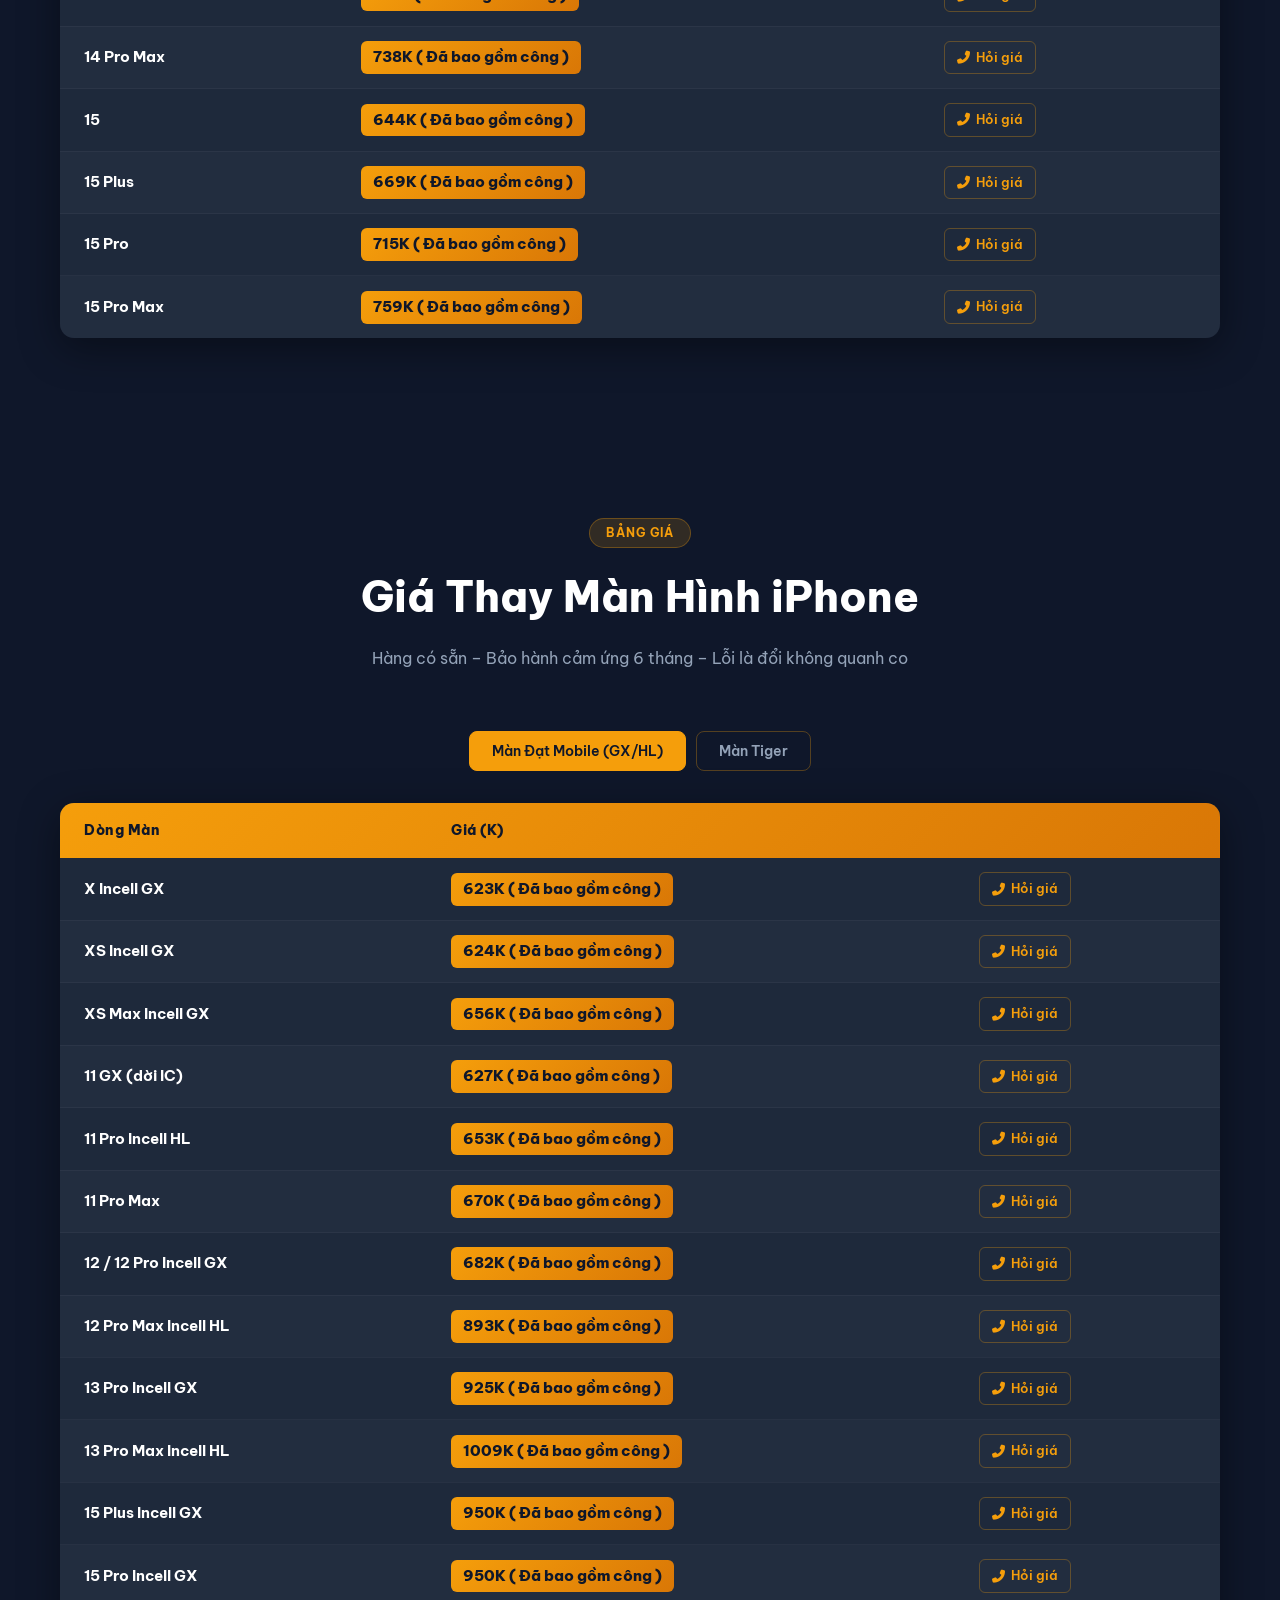
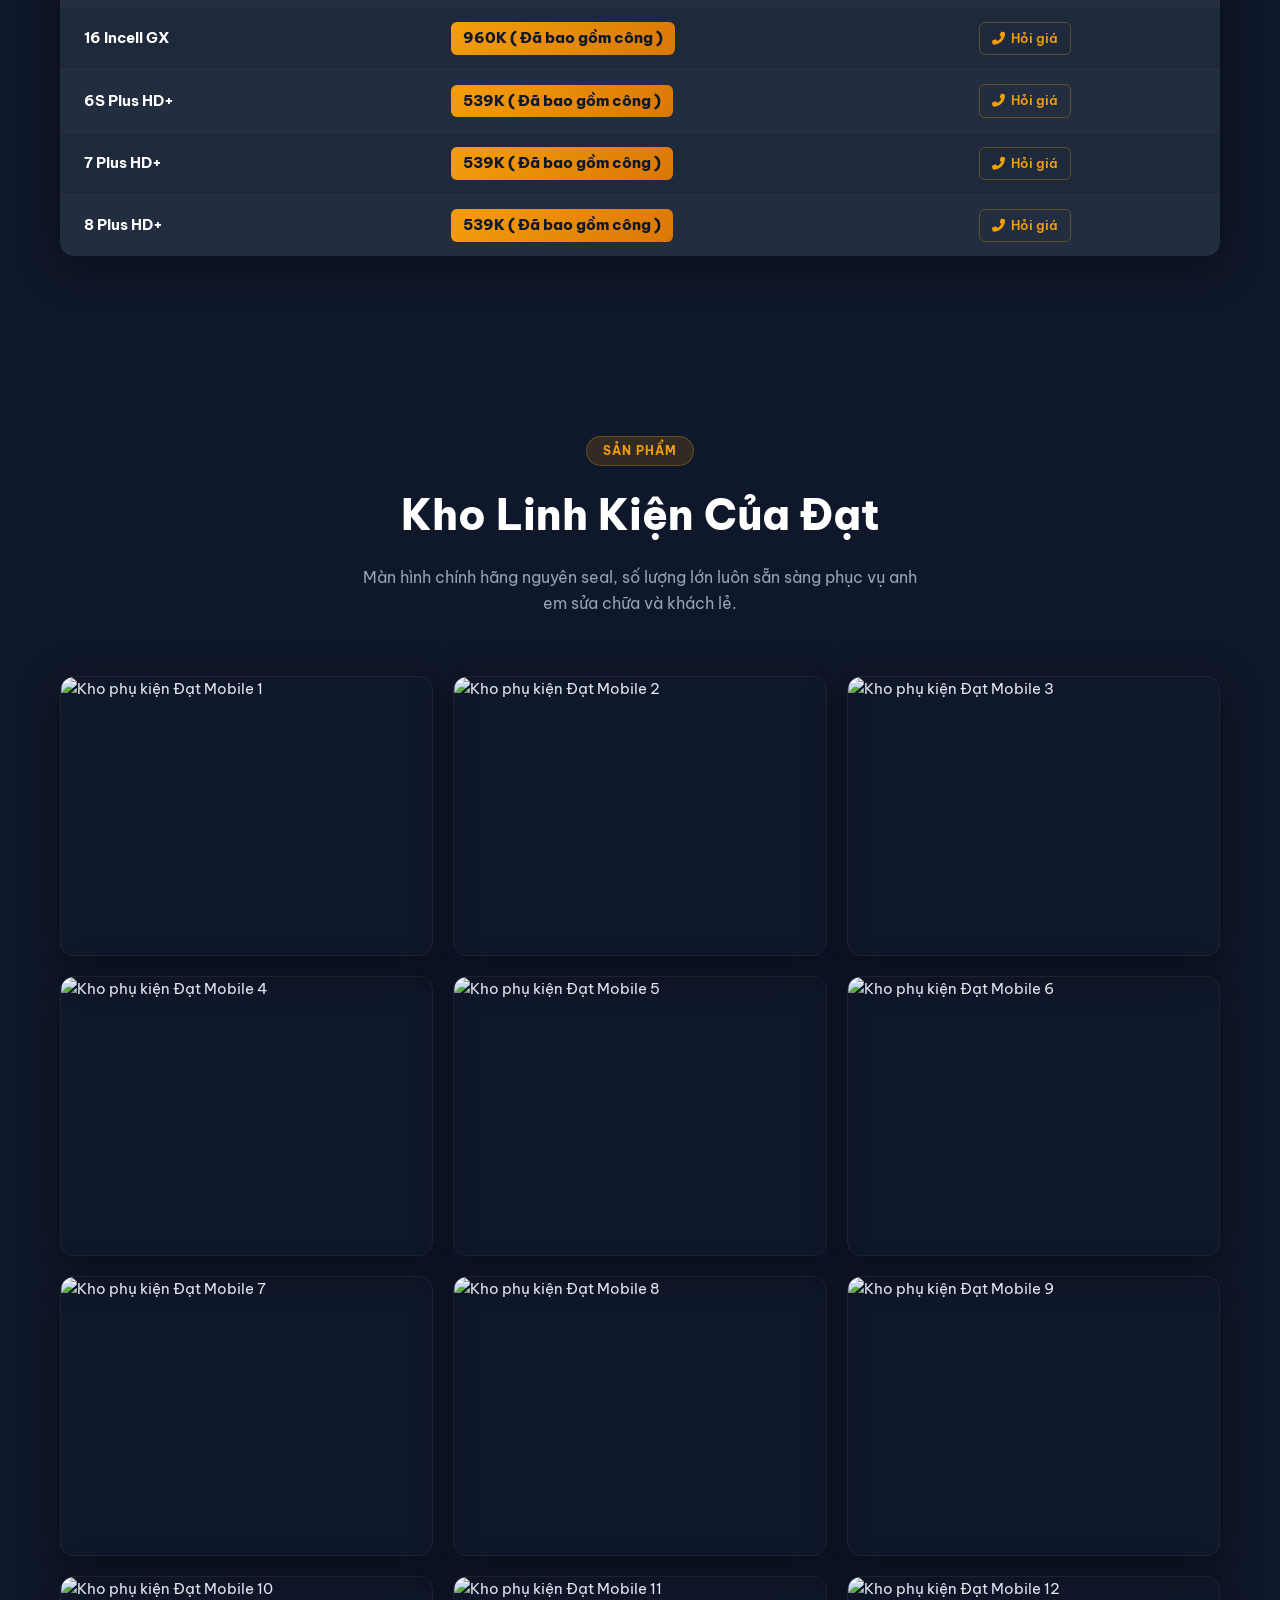
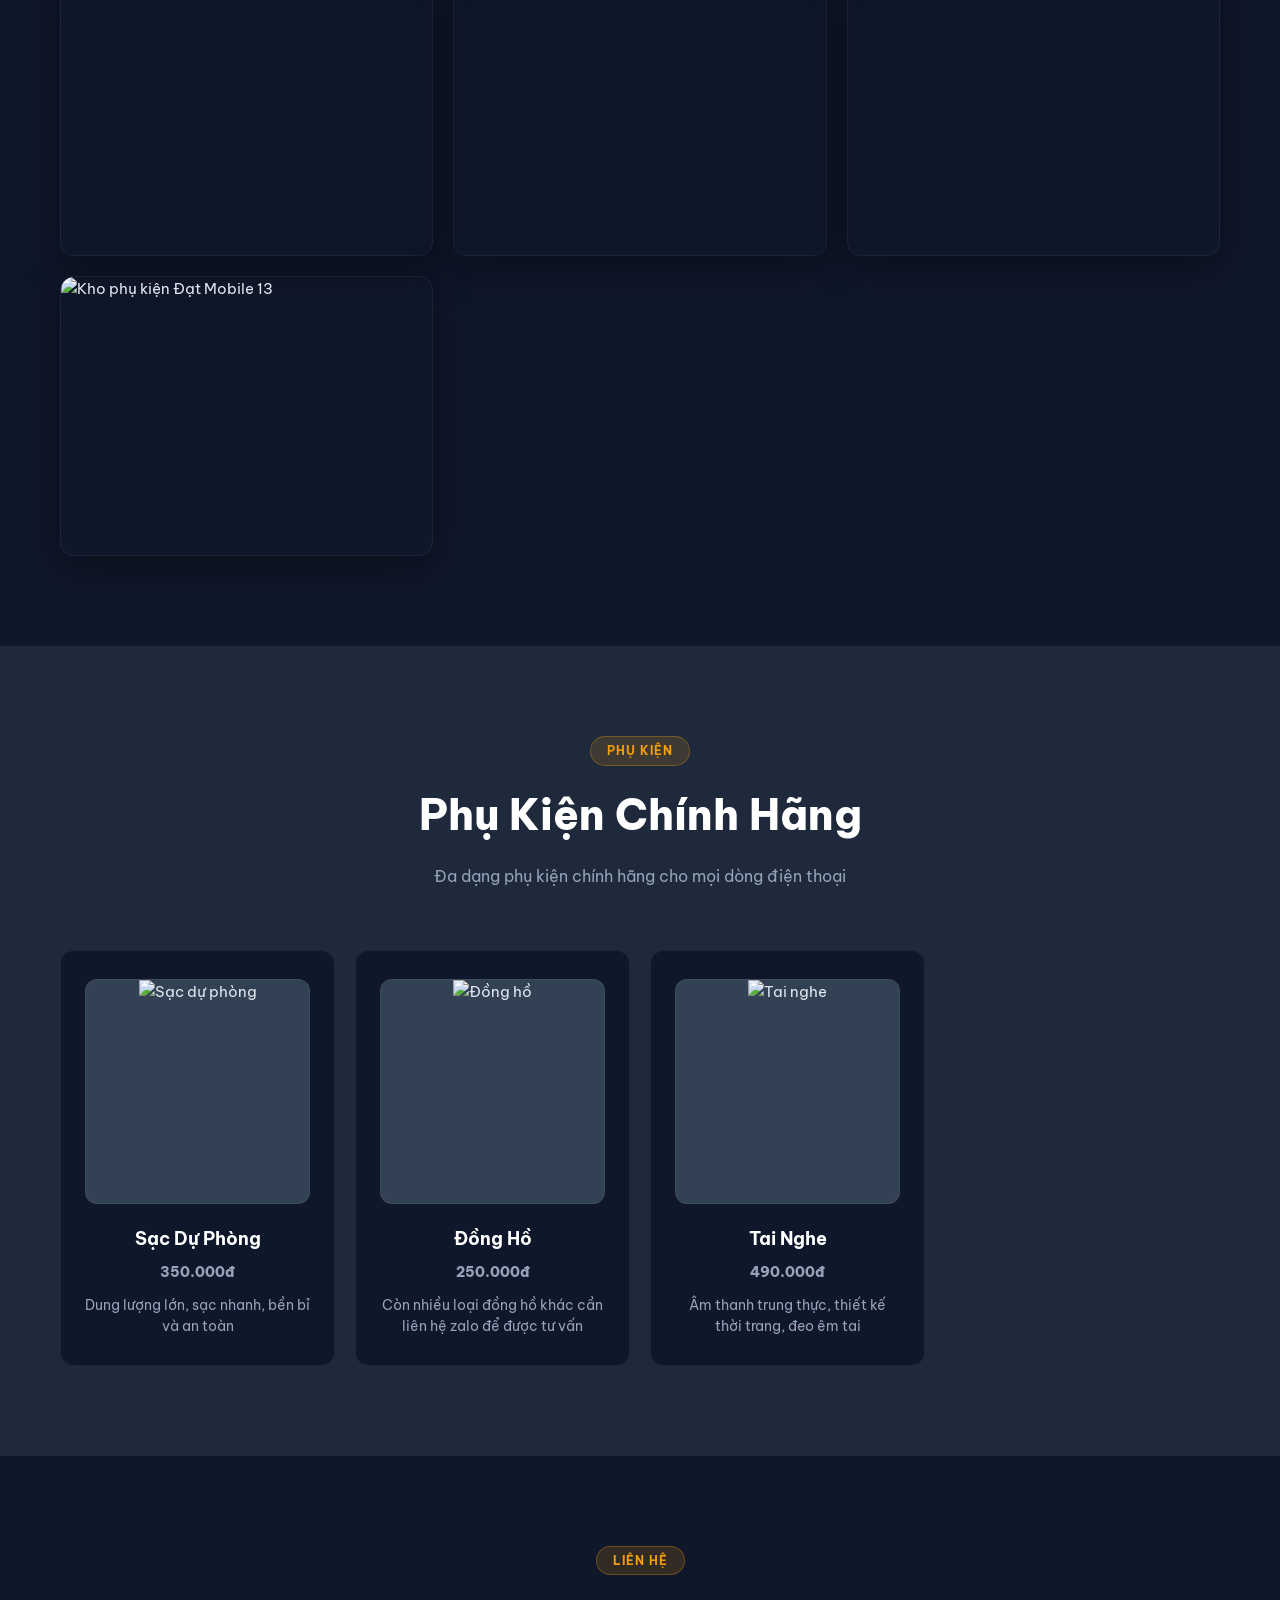
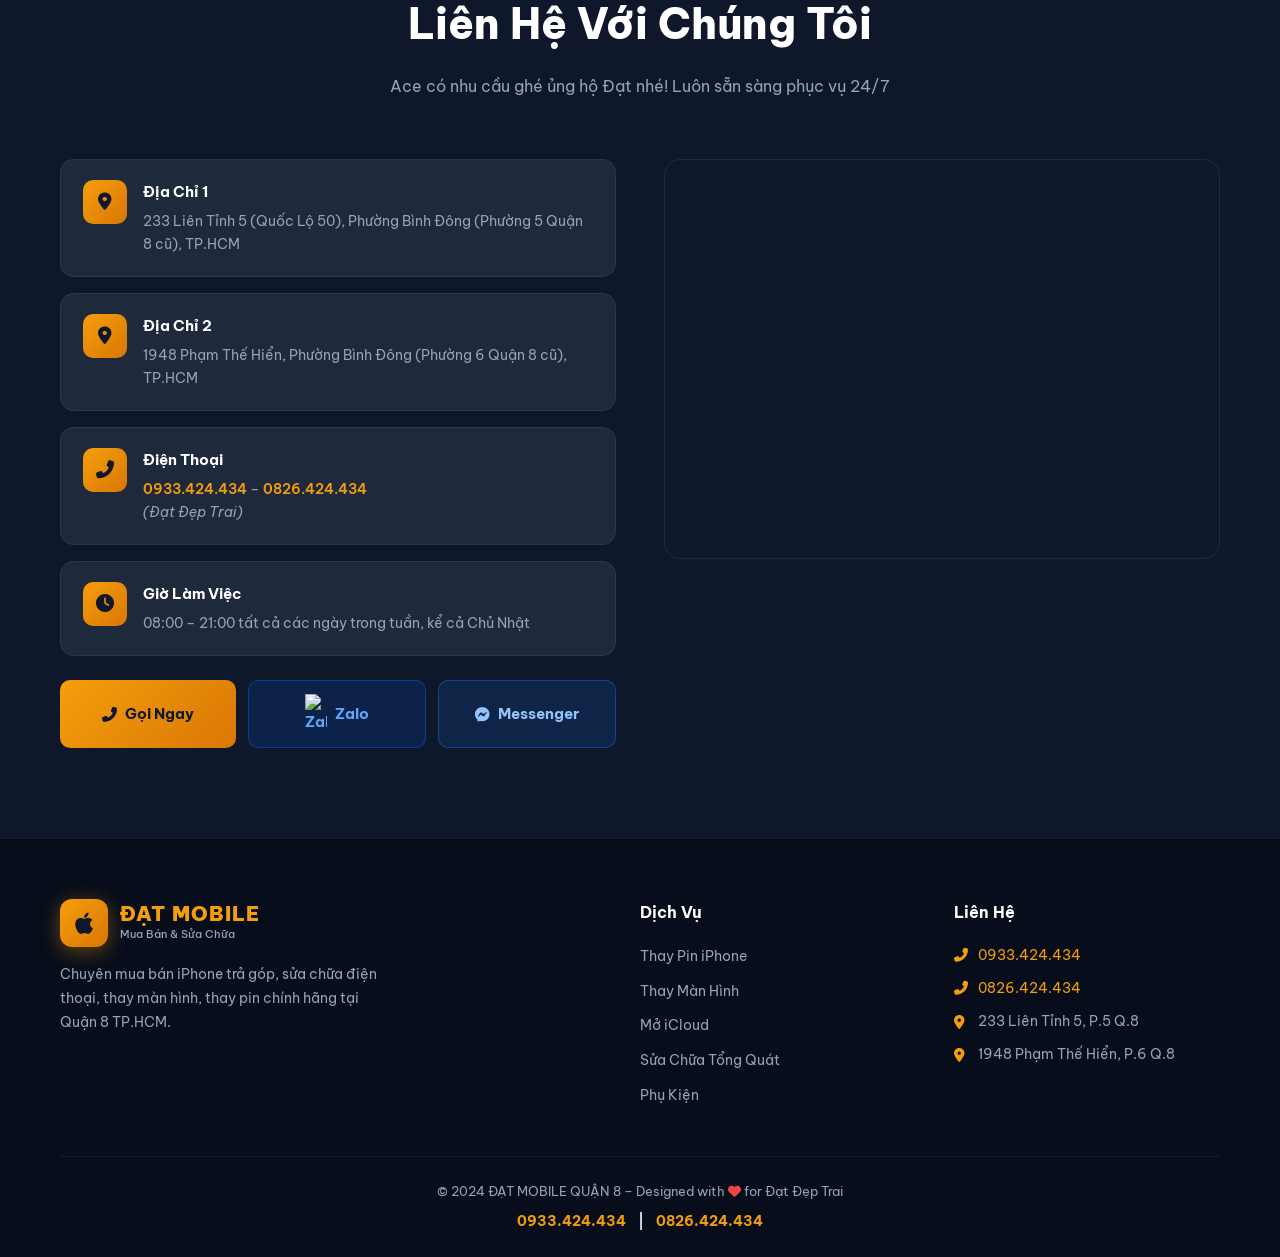
==== commit e1b6b3b3: "Add files via upload" ====
--- a/index.html
+++ b/index.html
@@ -18,6 +18,7 @@
     .hero-dropdown-wrap {
       position: relative;
       display: inline-block;
+      z-index: 10;
     }
     .hero-dropdown {
       display: none;
@@ -63,6 +64,7 @@
       border-radius: 10px;
       transition: all 0.2s ease;
       white-space: nowrap;
+      cursor: pointer;
     }
     .hero-dropdown a:hover {
       background: rgba(245, 158, 11, 0.15);
@@ -84,6 +86,29 @@
     @media (max-width: 600px) {
       .hero-dropdown {
         min-width: 200px;
+      }
+    }
+    @media (max-width: 480px) {
+      .hero-dropdown-wrap {
+        width: 100%;
+        display: block;
+      }
+      .hero-dropdown-wrap .btn-primary,
+      .hero-dropdown-wrap .btn-secondary,
+      .hero-actions .btn-secondary {
+        width: 100%;
+        display: flex;
+        justify-content: center;
+        box-sizing: border-box;
+      }
+      .hero-dropdown {
+        width: 100%;
+        min-width: unset;
+        left: 0;
+        transform: none;
+      }
+      .hero-dropdown::before {
+        display: none; /* Hide top arrow pointer on mobile to look cleaner */
       }
     }
   </style>
@@ -156,9 +181,10 @@
           <div class="hero-dropdown" id="dropdownLinhKien">
             <a href="linh-kien.html#pin"><i class="fas fa-battery-full"></i> Pin</a>
             <a href="linh-kien.html#man-hinh"><i class="fas fa-mobile-alt"></i> Màn Hình</a>
-            <a href="linh-kien.html#lung-linh-kien"><i class="fas fa-layer-group"></i> Lưng iPhone</a>
-          </div>
-        </div>
+            <a href="lung-linh-kien.html"><i class="fas fa-layer-group"></i> Lưng iPhone</a>
+          </div>
+        </div>
+        <a href="lung-linh-kien.html" class="btn-secondary"><i class="fas fa-layer-group"></i> Giá Lưng iPhone</a>
         <a href="https://zalo.me/0933424434" target="_blank" class="btn-primary btn-zalo-hero"><i
             class="fab fa-facebook-messenger"></i> Nhắn Zalo Ngay</a>
       </div>
@@ -656,29 +682,66 @@
 
   <script>
     // Dropdown toggle for hero buttons
+    let lastToggleTime = 0;
     function toggleDropdown(id, event) {
-      event.preventDefault();
-      event.stopPropagation();
-      // Close all other dropdowns first
+      const now = Date.now();
+      if (now - lastToggleTime < 300) {
+        if (event) {
+          event.preventDefault();
+          event.stopPropagation();
+        }
+        return;
+      }
+      lastToggleTime = now;
+
+      if (event) {
+        event.preventDefault();
+        event.stopPropagation();
+      }
+
+      const dropdown = document.getElementById(id);
+      const wrap = dropdown.closest('.hero-dropdown-wrap');
+      const isShow = dropdown.classList.contains('show');
+
+      // Close all other dropdowns and reset their z-index
       document.querySelectorAll('.hero-dropdown').forEach(d => {
-        if (d.id !== id) d.classList.remove('show');
+        d.classList.remove('show');
+        const parentWrap = d.closest('.hero-dropdown-wrap');
+        if (parentWrap) parentWrap.style.zIndex = '10';
       });
-      document.getElementById(id).classList.toggle('show');
-    }
+
+      if (!isShow) {
+        dropdown.classList.add('show');
+        if (wrap) wrap.style.zIndex = '1000';
+      } else {
+        dropdown.classList.remove('show');
+        if (wrap) wrap.style.zIndex = '10';
+      }
+    }
+
     // Close dropdowns when clicking outside
     document.addEventListener('click', function(e) {
       if (!e.target.closest('.hero-dropdown-wrap')) {
-        document.querySelectorAll('.hero-dropdown').forEach(d => d.classList.remove('show'));
+        document.querySelectorAll('.hero-dropdown').forEach(d => {
+          d.classList.remove('show');
+          const parentWrap = d.closest('.hero-dropdown-wrap');
+          if (parentWrap) parentWrap.style.zIndex = '10';
+        });
       }
     });
+
     // Close dropdown after clicking a link inside it with a short delay
-    // This fixes the mobile browser navigation cancellation bug caused by instant display:none
     document.querySelectorAll('.hero-dropdown a').forEach(link => {
       link.addEventListener('click', function(e) {
-        const dropdown = this.closest('.hero-dropdown');
-        setTimeout(() => {
-          dropdown.classList.remove('show');
-        }, 150);
+        const href = this.getAttribute('href') || '';
+        if (href.startsWith('#')) {
+          const dropdown = this.closest('.hero-dropdown');
+          const wrap = this.closest('.hero-dropdown-wrap');
+          setTimeout(() => {
+            dropdown.classList.remove('show');
+            if (wrap) wrap.style.zIndex = '10';
+          }, 150);
+        }
       });
     });
   </script>
